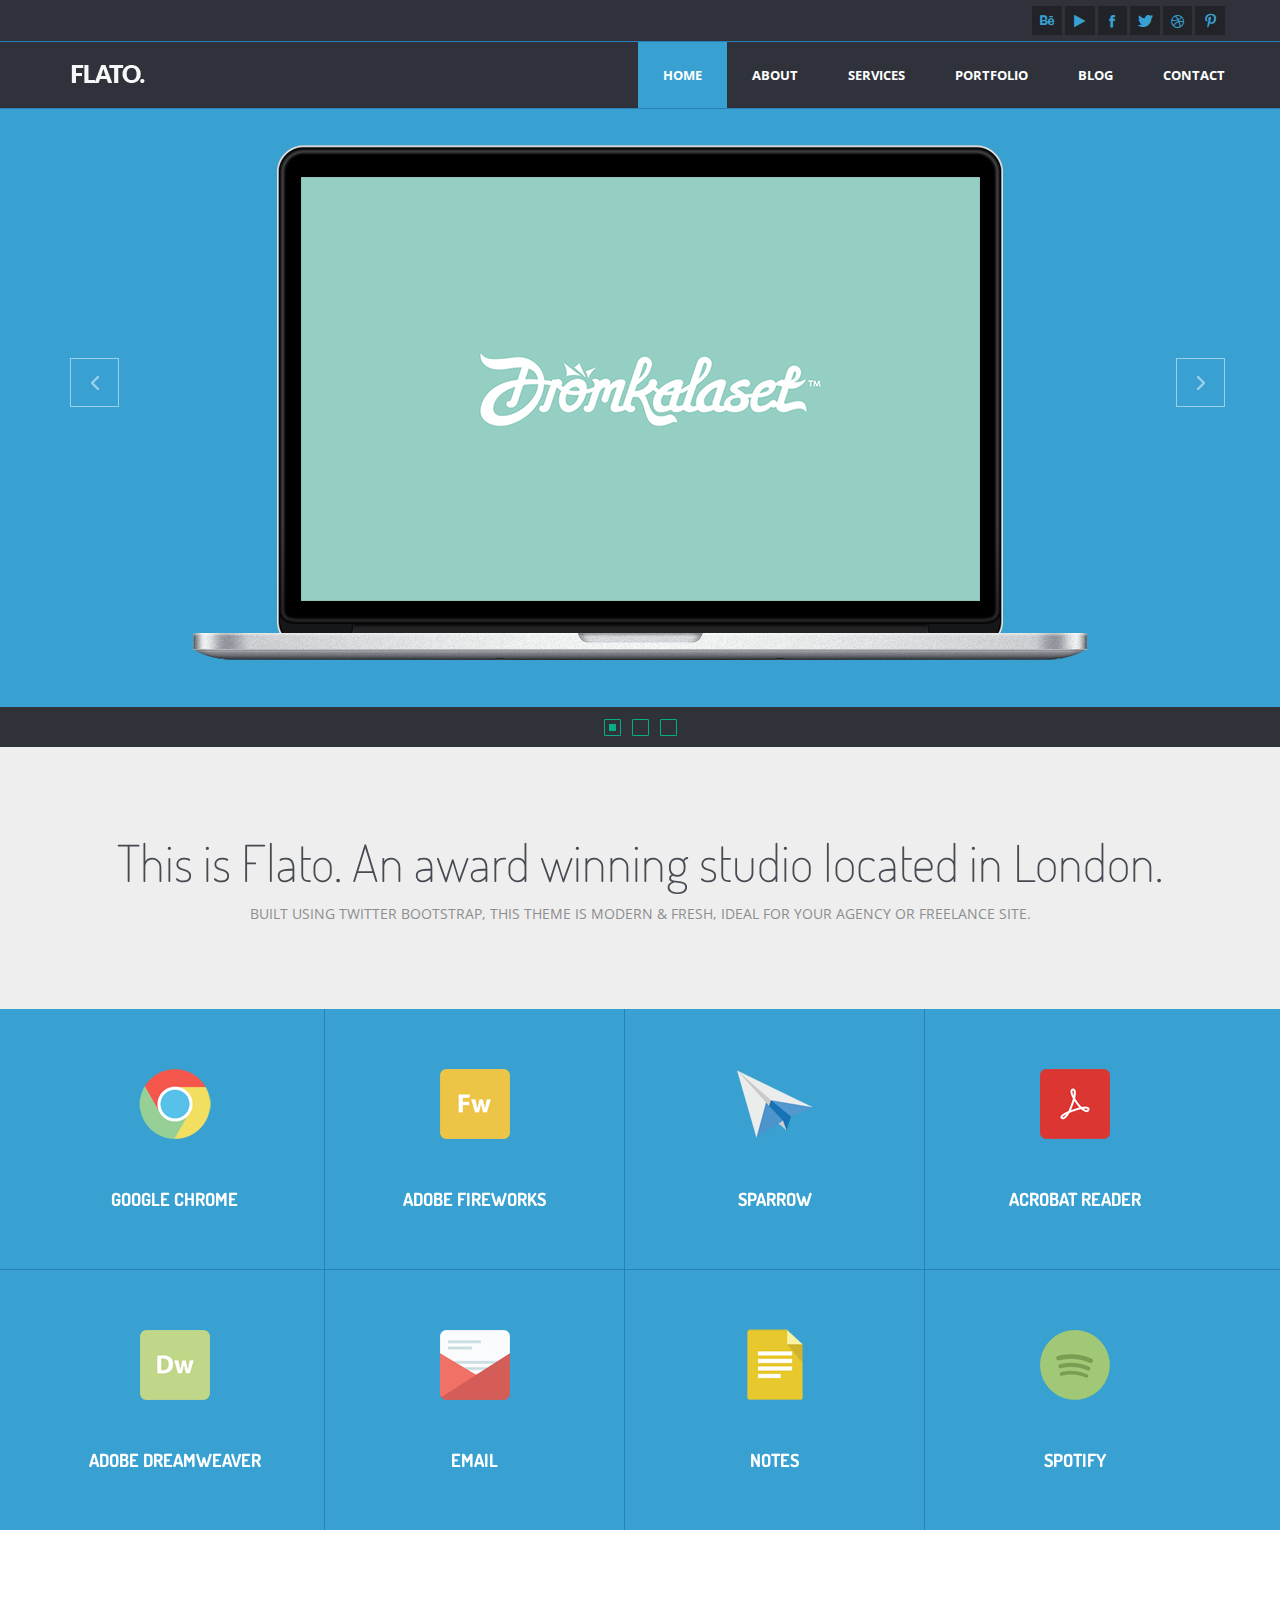
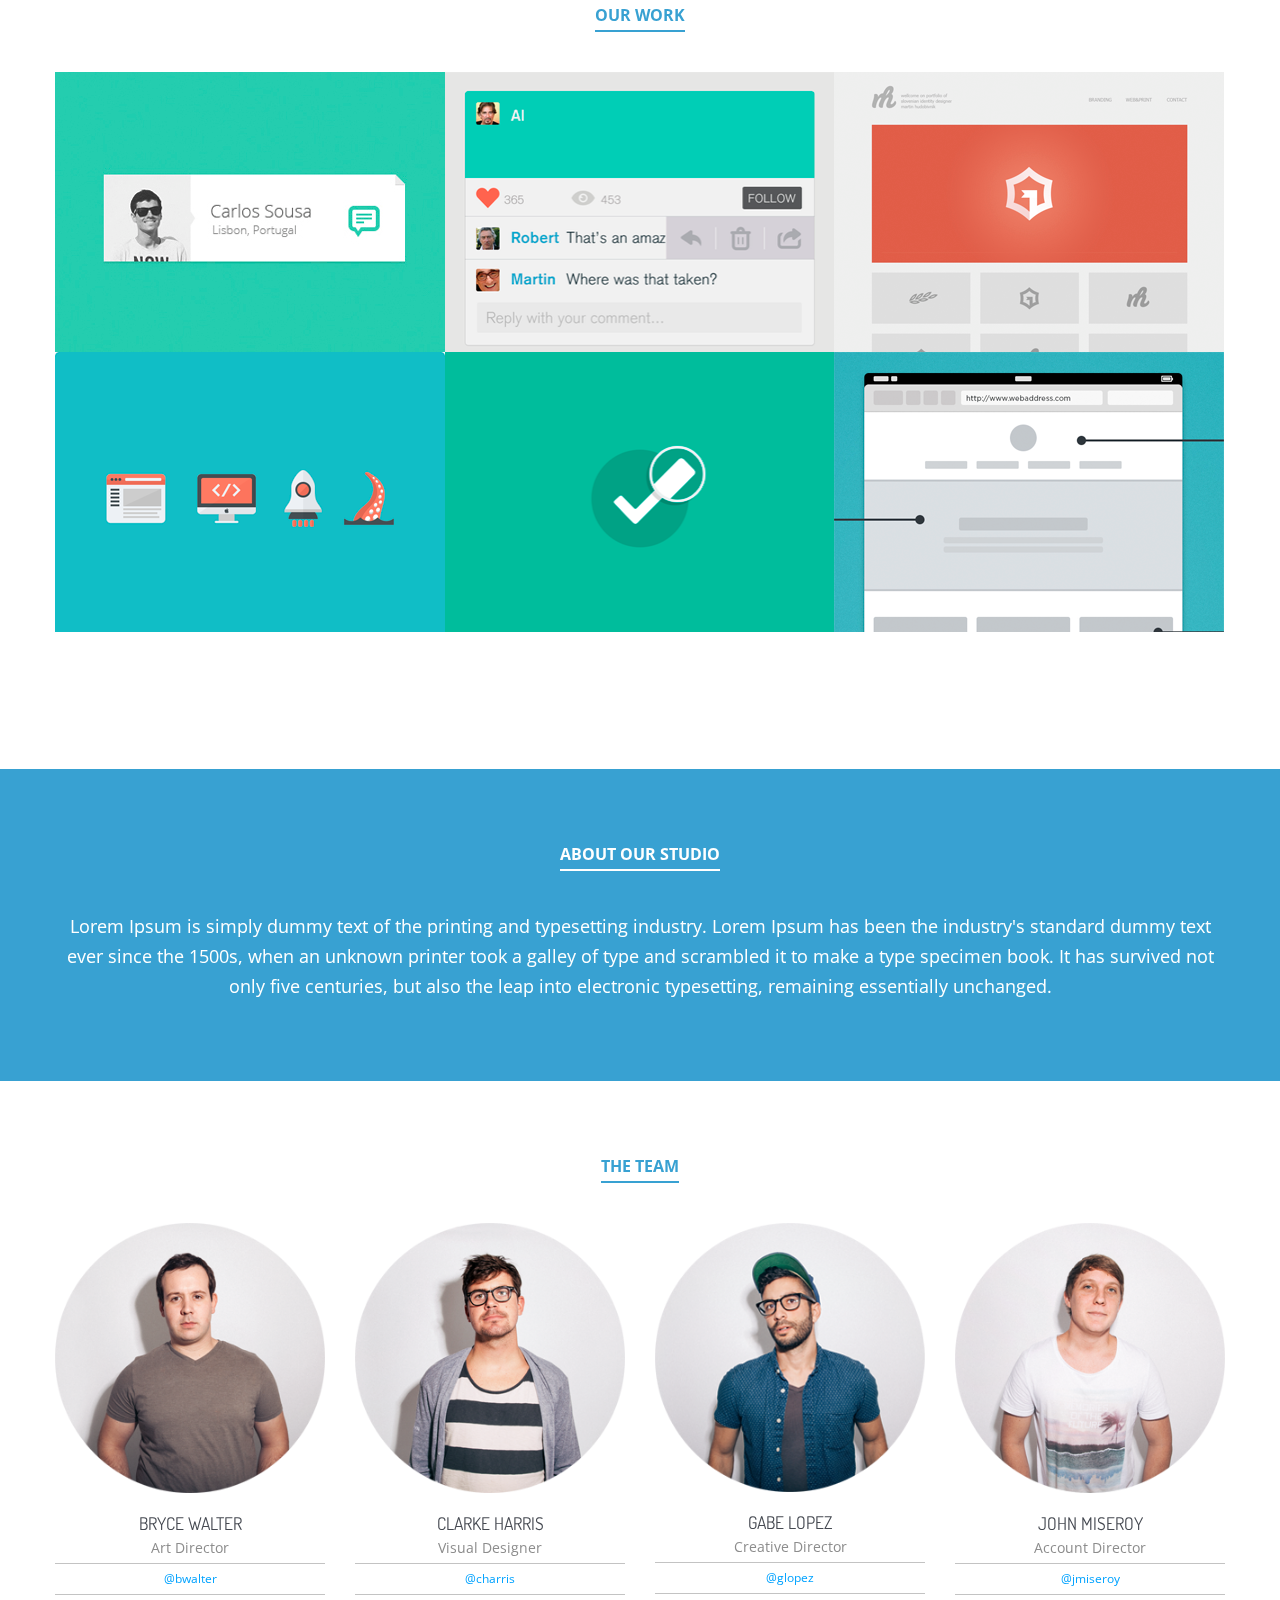
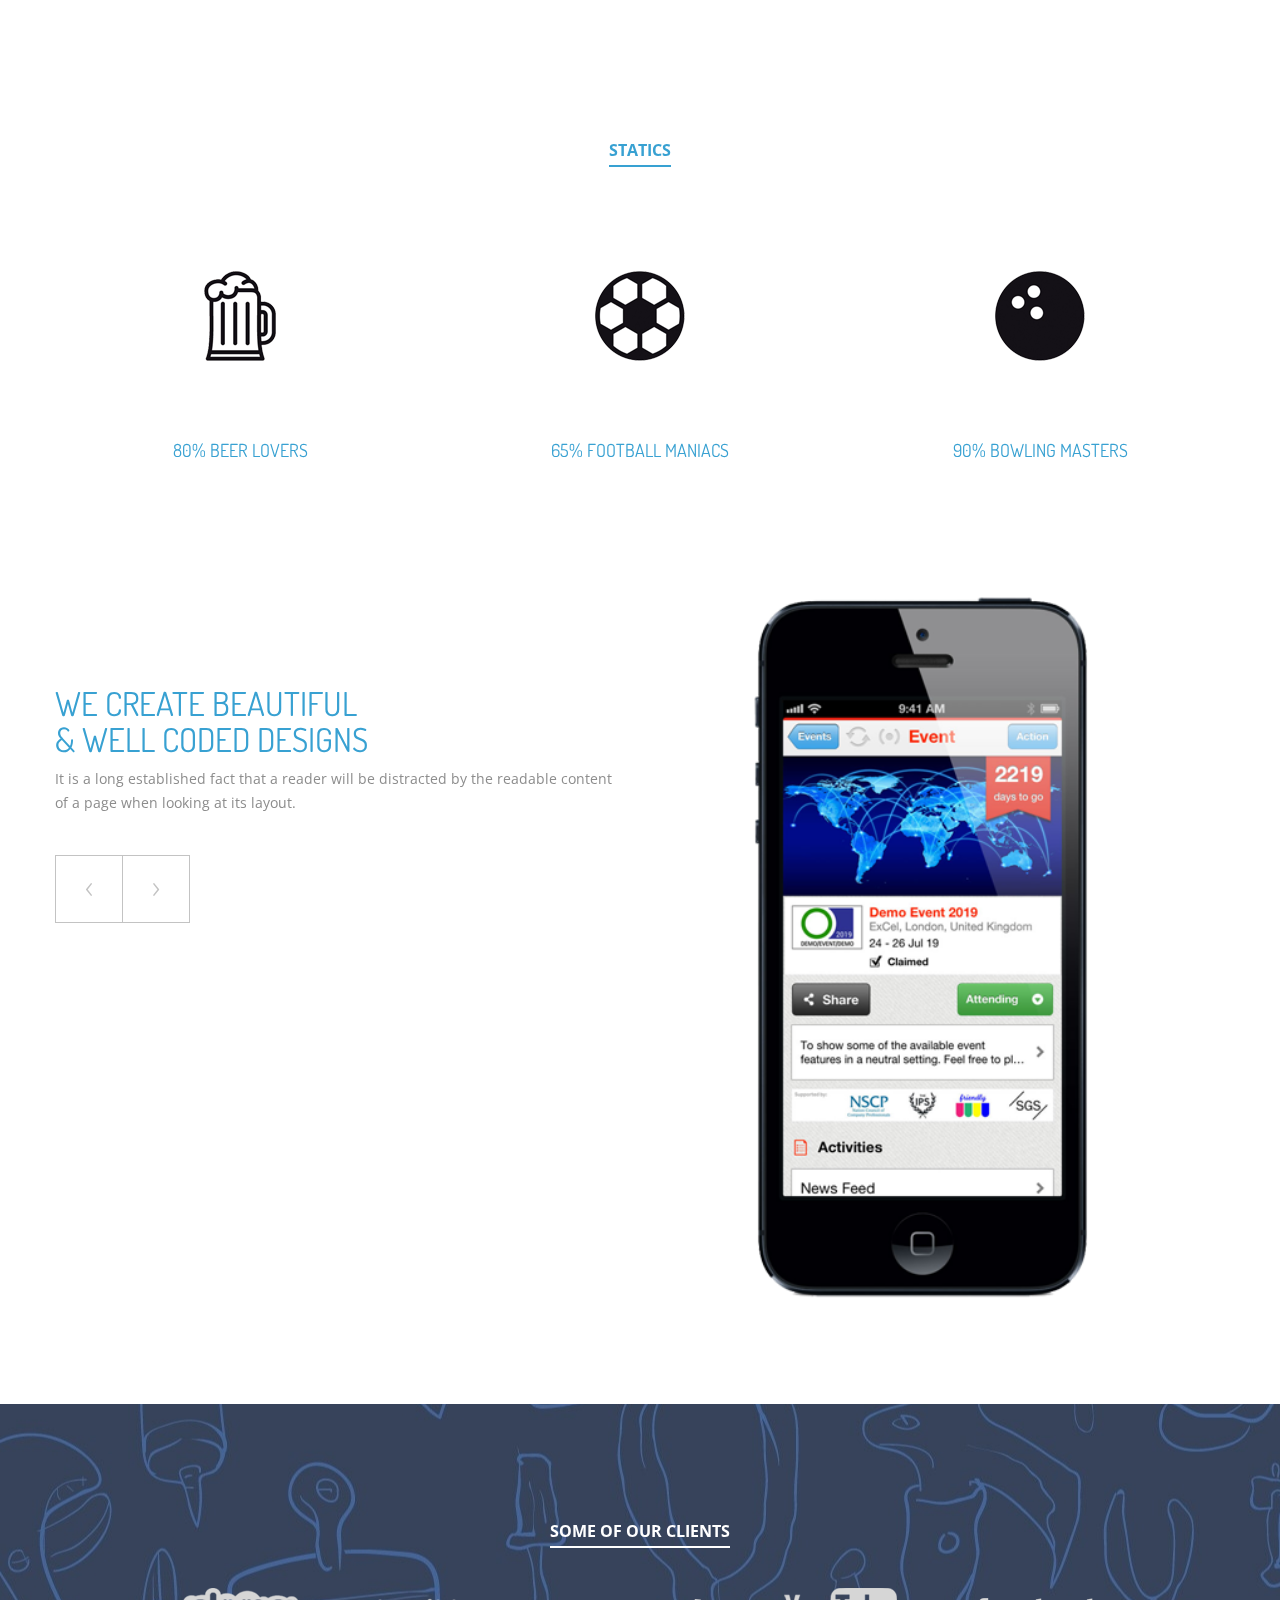
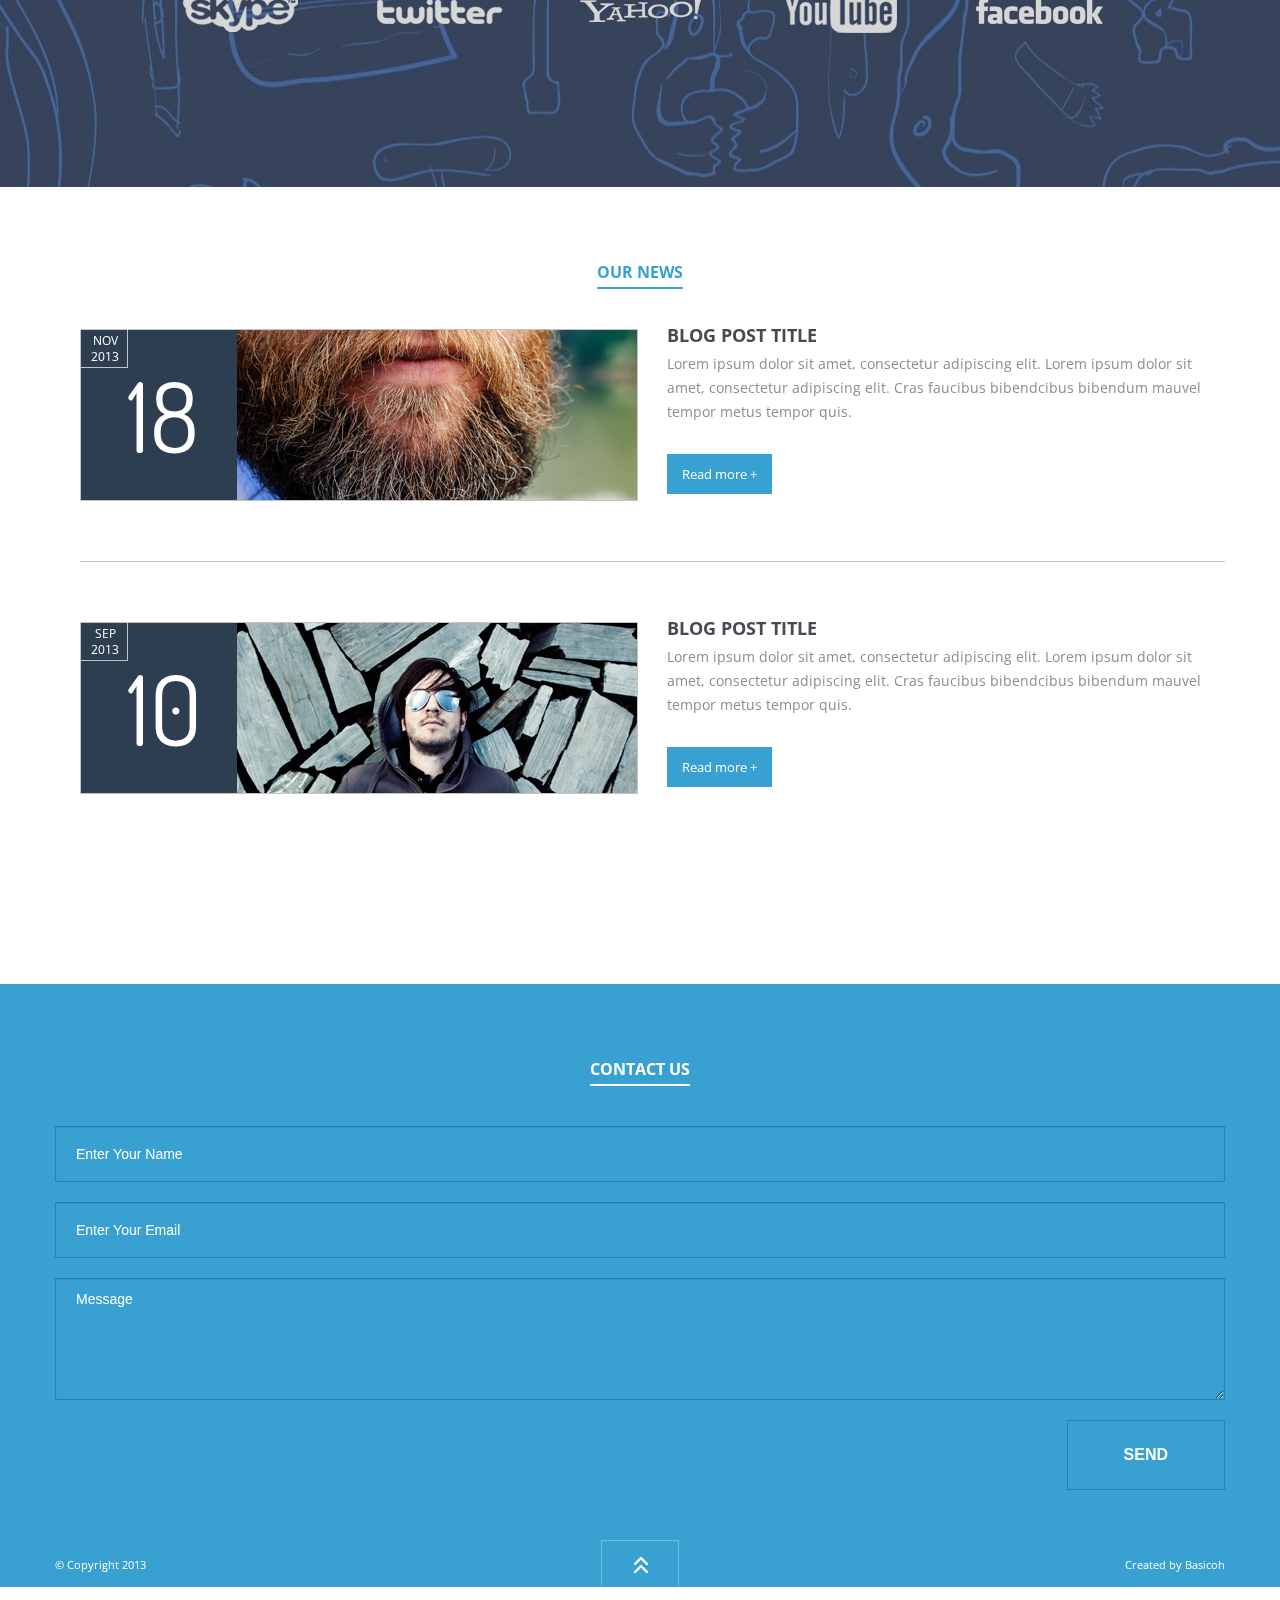
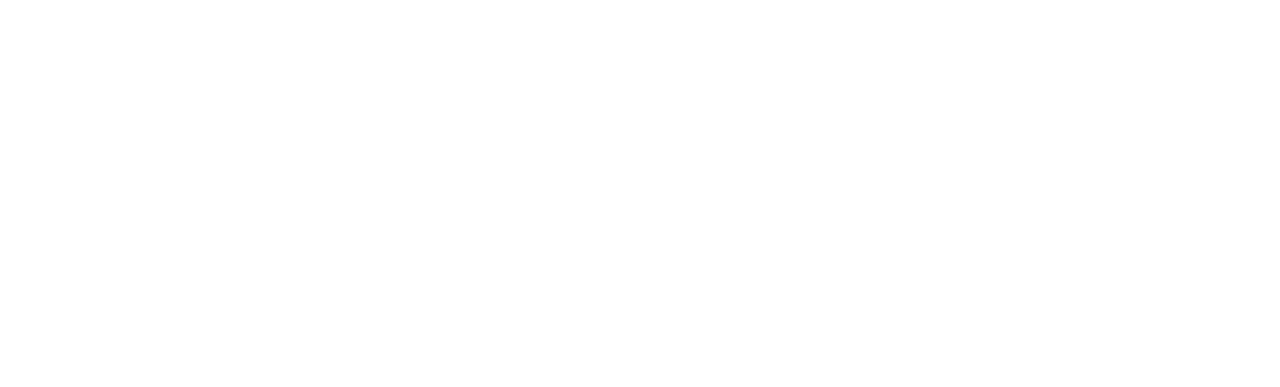
==== assets/index.html @ cc360ee0 "finally done // hope" ====
<!DOCTYPE html>
<html lang="en"><head><meta http-equiv="Content-Type" content="text/html; charset=UTF-8">

    <meta charset="utf-8">
    <title>FLATO - One Page Theme</title>
    <meta name="viewport" content="width=device-width, initial-scale=1.0">
    <meta name="description" content="FLATO, one-page, CSS3, HTML5">
    <meta name="author" content="Basicoh.com">
  <link href="css/bootstrap.min.css" rel="stylesheet" media="screen">
  <link href="css/bootstrap-responsive.min.css" rel="stylesheet" media="screen">
    <link rel="stylesheet" href="css/fontello.css"  media="screen">
  <!--[if IE 7]><link rel="stylesheet" href="css/font/fontello-ie7.css" type="text/css" media="screen" /><![endif]-->
    
    <link href="css/styles.css" rel="stylesheet" media="screen">

    <!-- HTML5 shim, for IE6-8 support of HTML5 elements --><!--[if lt IE 9]><script src="js/html5shiv.js"></script><![endif]-->
    
    <link rel="shortcut icon" href="img/icons/favicon.ico">
    <link rel="apple-touch-icon" href="img/icons/apple-touch-icon.png">
    <link rel="apple-touch-icon" sizes="72x72" href="img/icons/apple-touch-icon-72x72.png">
    <link rel="apple-touch-icon" sizes="114x114" href="img/icons/apple-touch-icon-114x114.png">
  
    </head>




  <body>

    <header id="top">
        <div class="container">
          <div class="row-fluid">  
            <div class="span12">
              <ul class="social pull-right">
                <li title="" class="tooltip_hover" data-placement="bottom" data-original-title="Behance"><a href="#"><i class="icon-behance"></i></a></li>
                <li title="" class="tooltip_hover" data-placement="bottom" data-original-title="Youtube"><a href="#"><i class="icon-play"></i></a></li>
                <li title="" class="tooltip_hover" data-placement="bottom" data-original-title="Facebook"><a href="#"><i class="icon-facebook"></i></a></li>
                <li title="" class="tooltip_hover" data-placement="bottom" data-original-title="Twitter"><a href="#"><i class="icon-twitter"></i></a></li>
                <li title="" class="tooltip_hover" data-placement="bottom" data-original-title="Facebook"><a href="#"><i class="icon-dribbble"></i></a></li>
                <li title="" class="tooltip_hover" data-placement="bottom" data-original-title="Facebook"><a href="#"><i class="icon-pinterest"></i></a></li>
              </ul>
            </div> <!-- /span12 -->          
          </div> <!-- row-fluid -->
        </div> <!-- /container -->
        <div class="top-border"></div>


        <div class="container">
          <div class="row-fluid">
            <div class="span3">
              <img src="img/logo.png" alt="image alt text here" style="margin:20px 0px 20px 0px;">  
            </div> <!-- /span3 -->

            <div class="span9">
              <ul class="main-menu">
                <li><a href="#" class="current">HOME</a></li>
                    <li><a href="#about">ABOUT</a></li>
                    <li><a href="#services">SERVICES</a></li>
                    <li><a href="#work">PORTFOLIO</a></li>
                    <li><a href="#blog">BLOG</a></li>
                    <li><a href="#contact">CONTACT</a></li>
              </ul>

              <!-- Toggle button for the responsive menu(it is hidden by default for larger screens) -->
              <a href="#" class="resp-menu-btn collapsed" data-toggle="collapse" data-target=".nav-collapse"><i class="icon-align-justify icon-white"></i></a>
  
            </div> <!-- /span9 --> 
          </div> <!-- row-fluid -->

          <!-- the responsive menu starts here it is hidden for larger screens -->
          <div class="row-fluid resp-menu">

            <div class="span12">
              <div id="menu-movile" class="nav-collapse collapse">
                <ul class="nav">
                    <li><a href="index.html">HOME</a></li>
                    <li><a href="#about">ABOUT</a></li>
                    <li><a href="#services">SERVICES</a></li>
                    <li><a href="#work">PORTFOLIO</a></li>
                    <li><a href="#blog">BLOG</a></li>
                    <li><a href="#contact">CONTACT</a></li>
                </ul>
              </div><!-- /nav-collape -->
            </div><!-- /span12 -->
          </div><!-- row-fluid -->
        </div> <!-- /container -->

    </header>


    <section id="slider">
      <div class="container">
                
        <div id="mainSlider" class="carousel slide">
          
          <!-- Carousel items -->
          <div class="carousel-inner">
            <div class="active item">
              <div class="slide1 nBg">
                <div class="row-fluid">
                  <div class="span12" style="text-align:center">
                    <img src="img/slide4.png" alt="image alt text">
                  </div>
                </div>
              </div><!-- /slide1 -->
            </div><!-- /item -->

            <div class="item">
              <div class="slide1 nBg">
                <div class="row-fluid">
                  <div class="span12" style="text-align:center">
                    <img src="img/slide2.png" alt="image alt text">
                  </div>
                </div>
              </div><!-- /slide1 -->
            </div><!-- /item -->


            <div class="item">
              <div class="slide1 nBg">
                <div class="row-fluid">
                  <div class="span12" style="text-align:center">
                    <img src="img/slide1.png" alt="image alt text">
                  </div>
                </div>
              </div><!-- /slide1 -->
            </div><!-- /item -->

          </div>
          
          <!-- Carousel nav -->
          <a class="carousel-control left" href="#mainSlider" data-slide="prev">‹</a>
          <a class="carousel-control right" href="#mainSlider" data-slide="next">›</a>

          <ol class="carousel-indicators">
            <li data-target="#mainSlider" data-slide-to="0" class="active"></li>
            <li data-target="#mainSlider" data-slide-to="1"></li>
            <li data-target="#mainSlider" data-slide-to="2"></li>
          </ol>
        </div> <!-- /mainSlider -->
      </div> <!-- /container -->
      <div class="slider-pag-bg"></div>
    </section> <!-- /slider -->

    <!-- Intro -->
    <section id="services" class="intro">
      <div class="container">
        <div class="row-fluid">
          <div class="span12">
            <h1>This is Flato. An award winning studio located in London.</h1>
            <p>BUILT USING TWITTER BOOTSTRAP, THIS THEME IS MODERN & FRESH, IDEAL FOR YOUR AGENCY OR FREELANCE SITE.</p>
          </div>
        </div>
      </div>
    </section>
    <!-- End Intro -->




  <!-- Services -->
    <section class="services">
      <div class="container">
        <div class="row-fluid">

          <div class="span3 service-container">
            <div class="service">
              <div class="service-front">
                <div class="service-1"></div>
                <h2>GOOGLE CHROME</h2>
              </div><!-- /service-front -->
              <div class="service-back">
                <p>Lorem Ipsum is simply dummy text of the printing and typesetting industry. Lorem Ipsum has been...</p>
              </div><!-- /service-front -->
            </div><!-- /service -->
          </div><!-- /span3 -->

          <div class="span3 service-container">
            <div class="service">
              <div class="service-front">
                <div class="service-2"></div>
                <h2>ADOBE FIREWORKS</h2>
              </div><!-- /service-front -->
              <div class="service-back">
                <p>Lorem Ipsum is simply dummy text of the printing and typesetting industry. Lorem Ipsum has been...</p>
              </div><!-- /service-front -->
            </div><!-- /service -->
          </div><!-- /span3 -->

          <div class="span3 service-container">
            <div class="service">
              <div class="service-front">
                <div class="service-3"></div>
                <h2>SPARROW</h2>
              </div><!-- /service-front -->
              <div class="service-back">
                <p>Lorem Ipsum is simply dummy text of the printing and typesetting industry. Lorem Ipsum has been...</p>
              </div><!-- /service-front -->
            </div><!-- /service -->
          </div><!-- /span3 -->

          <div class="span3 service-container" style="border:none;">
            <div class="service">
              <div class="service-front">
                <div class="service-4"></div>
                <h2>ACROBAT READER</h2>
              </div><!-- /service-front -->
              <div class="service-back">
                <p>Lorem Ipsum is simply dummy text of the printing and typesetting industry. Lorem Ipsum has been...</p>
              </div><!-- /service-front -->
            </div><!-- /service -->
          </div><!-- /span3 -->

        </div><!-- /row-fluid -->
      </div><!-- /container -->

      <div class="services-border"></div>

      <div class="container">
      
        <div class="row-fluid">
          <div class="span3 service-container">
            <div class="service">
              <div class="service-front">
                <div class="service-5"></div>
                <h2>ADOBE DREAMWEAVER</h2>
              </div><!-- /service-front -->
              <div class="service-back">
                <p>Lorem Ipsum is simply dummy text of the printing and typesetting industry. Lorem Ipsum has been...</p>
              </div><!-- /service-front -->
            </div><!-- /service -->
          </div><!-- /span3 -->

          <div class="span3 service-container">
            <div class="service">
              <div class="service-front">
                <div class="service-6"></div>
                <h2>EMAIL</h2>
              </div><!-- /service-front -->
              <div class="service-back">
                <p>Lorem Ipsum is simply dummy text of the printing and typesetting industry. Lorem Ipsum has been...</p>
              </div><!-- /service-front -->
            </div><!-- /service -->
          </div><!-- /span3 -->

          <div class="span3 service-container">
            <div class="service">
              <div class="service-front">
                <div class="service-7"></div>
                <h2>NOTES</h2>
              </div><!-- /service-front -->
              <div class="service-back">
                <p>Lorem Ipsum is simply dummy text of the printing and typesetting industry. Lorem Ipsum has been...</p>
              </div><!-- /service-front -->
            </div><!-- /service -->
          </div><!-- /span3 -->

          <div class="span3 service-container" style="border:none;">
            <div class="service">
              <div class="service-front">
                <div class="service-8"></div>
                <h2>SPOTIFY</h2>
              </div><!-- /service-front -->
              <div class="service-back">
                <p>Lorem Ipsum is simply dummy text of the printing and typesetting industry. Lorem Ipsum has been...</p>
              </div><!-- /service-front -->
            </div><!-- /service -->
          </div><!-- /span3 -->
        </div><!-- /row-fluid -->
      </div><!-- /container -->
      
    </section>
    <!-- End Services -->
    
    
    


  <!-- Work -->
    <section id="work">
      <div class="container">
        <div class="row-fluid">
          <div class="span12">

            <h3 class="subpage-title white"><span>OUR WORK</span></h3>

            <!-- PORTFOLIO: Carousel slide -->
            <div id="portfolioSlider" class="carousel slide">
              <!-- PORTFOLIO: Carousel items -->
              <div class="carousel-inner">
          
                <!-- WORK: Carousel slide -->
                <div class="active item">
                  <div id="workSlider" class="carousel slide">
                  
                    <!-- WORK: Carousel items -->
                    <div class="carousel-inner">
                      <div class="item active">
                        <div class="inner wall clearfix">
                        
                          <a href="#workSlider" data-slide-to="1" class="work-link"><img src="img/work1.png" alt="image alt text here"><div class="image-overlay"></div></a>
                          
                          <a href="#workSlider" data-slide-to="2" class="work-link"><img src="img/work2.png" alt="image alt text here"><div class="image-overlay"></div></a>
                          <a href="#workSlider" data-slide-to="3" class="work-link"><img src="img/work3.png" alt="image alt text here"><div class="image-overlay"></div></a>
                          <a href="#workSlider" data-slide-to="4" class="work-link"><img src="img/work4.png" alt="image alt text here"><div class="image-overlay"></div></a>
                          <a href="#workSlider" data-slide-to="5" class="work-link"><img src="img/work5.png" alt="image alt text here"><div class="image-overlay"></div></a>
                          <a href="#workSlider" data-slide-to="6" class="work-link"><img src="img/work6.png" alt="image alt text here"><div class="image-overlay"></div></a>
                        </div><!-- /inner wall clearfix -->
                      
                      </div><!-- /item -->                  
                      
                      <div class="item">
                        <div class="inner">
                          <div class="work-element">
                        <div class="workDetailSlider slide element-top">
                          <ul class="carousel-inner">
                            <li class="item item1" style="display: list-item;"><img src="img/single-work-big1.jpg" alt="image alt text here"></li>
                          </ul>
                          <div class="element-details">
                            <h2>PROJECT NUMBER 1</h2>
                            <span class="element-date">NOV 20 2013</span><!-- /element-date -->
                            <span class="element-meta">Web Design, Wordpress</span><!--/element-meta -->
                            <p class="element-describe">Lorem Ipsum is simply dummy text of the printing and typesetting industry. Lorem Ipsum has been the industry's standard dummy text ever since the 1500s, when an unknown printer took a galley of type and scrambled it to make a type specimen book. It has survived not only five centuries, but also the leap into electronic typesetting, remaining essentially unchanged. </p>
                          </div><!-- /element-details -->
                          <div class="clear"></div>
                        </div><!-- /workDetailSlider -->
          
                        <div class="element-bottom">
                          <div class="contNav" style="text-align:center;">                  
                            <a class="view-all" href="#workSlider" data-slide-to="0">VIEW ALL</a>                                 </div>
                        </div><!-- /element-bottom -->
                      </div><!-- /work-element -->
                        </div>
                      </div><!-- /item -->
                      
                      <div class="item">
                        <div class="inner">
                          <div class="work-element">
                        <div class="workDetailSlider slide element-top">
                          <ul class="carousel-inner">
                            <li class="item item1" style="display: list-item;"><img src="img/single-work-big2.jpg" alt="image alt text here"></li>
                          </ul>
                          <div class="element-details">
                            <h2>PROJECT NUMBER 2</h2>
                            <span class="element-date">NOV 20 2013</span><!-- /element-date -->
                            <span class="element-meta">Web Design, Wordpress</span><!--/element-meta -->
                            <p class="element-describe">Lorem Ipsum is simply dummy text of the printing and typesetting industry. Lorem Ipsum has been the industry's standard dummy text ever since the 1500s, when an unknown printer took a galley of type and scrambled it to make a type specimen book. It has survived not only five centuries, but also the leap into electronic typesetting, remaining essentially unchanged. </p>
                          </div><!-- /element-details -->
                          <div class="clear"></div>
                        </div><!-- /workDetailSlider -->
          
                        <div class="element-bottom">
                          <div class="contNav" style="text-align:center;">                  
                            <a class="view-all" href="#workSlider" data-slide-to="0">VIEW ALL</a>                                 </div>
                        </div><!-- /element-bottom -->
                      </div><!-- /work-element -->
                        </div>
                      </div><!-- /item -->
                      
                      <div class="item">
                        <div class="inner">
                          <div class="work-element">
                        <div class="workDetailSlider slide element-top">
                          <ul class="carousel-inner">
                            <li class="item item1" style="display: list-item;"><img src="img/single-work-big3.jpg" alt="image alt text here"></li>
                          </ul>
                          <div class="element-details">
                            <h2>PROJECT NUMBER 3</h2>
                            <span class="element-date">NOV 20 2013</span><!-- /element-date -->
                            <span class="element-meta">Web Design, Wordpress</span><!--/element-meta -->
                            <p class="element-describe">Lorem Ipsum is simply dummy text of the printing and typesetting industry. Lorem Ipsum has been the industry's standard dummy text ever since the 1500s, when an unknown printer took a galley of type and scrambled it to make a type specimen book. It has survived not only five centuries, but also the leap into electronic typesetting, remaining essentially unchanged. </p>
                          </div><!-- /element-details -->
                          <div class="clear"></div>
                        </div><!-- /workDetailSlider -->
          
                        <div class="element-bottom">
                          <div class="contNav" style="text-align:center;">                  
                            <a class="view-all" href="#workSlider" data-slide-to="0">VIEW ALL</a>                                 </div>
                        </div><!-- /element-bottom -->
                      </div><!-- /work-element -->
                        </div>
                      </div><!-- /item -->
                      
                      <div class="item">
                        <div class="inner">
                          <div class="work-element">
                        <div class="workDetailSlider slide element-top">
                          <ul class="carousel-inner">
                            <li class="item item1" style="display: list-item;"><img src="img/single-work-big1.jpg" alt="image alt text here"></li>
                          </ul>
                          <div class="element-details">
                            <h2>PROJECT NUMBER 4</h2>
                            <span class="element-date">NOV 20 2013</span><!-- /element-date -->
                            <span class="element-meta">Web Design, Wordpress</span><!--/element-meta -->
                            <p class="element-describe">Lorem Ipsum is simply dummy text of the printing and typesetting industry. Lorem Ipsum has been the industry's standard dummy text ever since the 1500s, when an unknown printer took a galley of type and scrambled it to make a type specimen book. It has survived not only five centuries, but also the leap into electronic typesetting, remaining essentially unchanged. </p>
                          </div><!-- /element-details -->
                          <div class="clear"></div>
                        </div><!-- /workDetailSlider -->
          
                        <div class="element-bottom">
                          <div class="contNav" style="text-align:center;">                  
                            <a class="view-all" href="#workSlider" data-slide-to="0">VIEW ALL</a>                                 </div>
                        </div><!-- /element-bottom -->
                      </div><!-- /work-element -->
                        </div>
                      </div><!-- /item -->
                      
                      <div class="item">
                        <div class="inner">
                          <div class="work-element">
                        <div class="workDetailSlider slide element-top">
                          <ul class="carousel-inner">
                            <li class="item item1" style="display: list-item;"><img src="img/single-work-big2.jpg" alt="image alt text here"></li>
                          </ul>
                          <div class="element-details">
                            <h2>PROJECT NUMBER 5</h2>
                            <span class="element-date">NOV 20 2013</span><!-- /element-date -->
                            <span class="element-meta">Web Design, Wordpress</span><!--/element-meta -->
                            <p class="element-describe">Lorem Ipsum is simply dummy text of the printing and typesetting industry. Lorem Ipsum has been the industry's standard dummy text ever since the 1500s, when an unknown printer took a galley of type and scrambled it to make a type specimen book. It has survived not only five centuries, but also the leap into electronic typesetting, remaining essentially unchanged. </p>
                          </div><!-- /element-details -->
                          <div class="clear"></div>
                        </div><!-- /workDetailSlider -->
          
                        <div class="element-bottom">
                          <div class="contNav" style="text-align:center;">                  
                            <a class="view-all" href="#workSlider" data-slide-to="0">VIEW ALL</a>                                 </div>
                        </div><!-- /element-bottom -->
                      </div><!-- /work-element -->
                        </div>
                      </div><!-- /item -->
                      
                      <div class="item">
                        <div class="inner">
                          <div class="work-element">
                        <div class="workDetailSlider slide element-top">
                          <ul class="carousel-inner">
                            <li class="item item1" style="display: list-item;"><img src="img/single-work-big3.jpg" alt="image alt text here"></li>
                          </ul>
                          <div class="element-details">
                            <h2>PROJECT NUMBER 6</h2>
                            <span class="element-date">NOV 20 2013</span><!-- /element-date -->
                            <span class="element-meta">Web Design, Wordpress</span><!--/element-meta -->
                            <p class="element-describe">Lorem Ipsum is simply dummy text of the printing and typesetting industry. Lorem Ipsum has been the industry's standard dummy text ever since the 1500s, when an unknown printer took a galley of type and scrambled it to make a type specimen book. It has survived not only five centuries, but also the leap into electronic typesetting, remaining essentially unchanged. </p>
                          </div><!-- /element-details -->
                          <div class="clear"></div>
                        </div><!-- /workDetailSlider -->
          
                        <div class="element-bottom">
                          <div class="contNav" style="text-align:center;">                  
                            <a class="view-all" href="#workSlider" data-slide-to="0">VIEW ALL</a>                                 </div>
                        </div><!-- /element-bottom -->
                      </div><!-- /work-element -->
                        </div>
                      </div><!-- /item -->
                    
                </div>
                <!-- WORK: Carousel nav -->               
              </div> <!-- /workSlider -->
            </div>
          </div><!-- /carousel-inner -->
        </div><!-- /portfolioSlider -->
          </div><!-- /span12 -->
        </div><!-- /row-fluid -->
      </div><!-- /container -->
    </section>



    <section id="about">
      <div class="container">
        <div class="row-fluid">
          <div class="span12">
            <h3 class="subpage-title white"><span>ABOUT OUR STUDIO</span></h3>
            <p>Lorem Ipsum is simply dummy text of the printing and typesetting industry. Lorem Ipsum has been the industry's standard dummy text ever since the 1500s, when an unknown printer took a galley of type and scrambled it to make a type specimen book. It has survived not only five centuries, but also the leap into electronic typesetting, remaining essentially unchanged. </p>
          </div><!-- /span12 -->
        </div><!-- /row-fluid -->
      </div><!-- /container -->
      <div class="about-arrow"></div>
    </section>

   <!-- TEAM SECTION-->
    <section class="team">
      <div class="container">
        <h3 class="subpage-title"><span>The Team</span></h3>
        <div class="row-fluid">
          
          <div class="span3">
            <img src="img/team1.png" alt="image alt text here">
            <h4 class="black">BRYCE WALTER</h4>
            <p>Art Director</p>
            <span class="twitter"><a href="#">@bwalter</a></span>
          </div><!-- /span3 -->
          
          <div class="span3">
            <img src="img/team2.png" alt="image alt text here">
            <h4 class="black">CLARKE HARRIS</h4>
            <p>Visual Designer</p>
            <span class="twitter"><a href="#">@charris</a></span>
          </div><!-- /span3 -->
          
          <div class="span3">
            <img src="img/team3.png" alt="image alt text here">
            <h4 class="black">GABE LOPEZ</h4>
            <p>Creative Director</p>
            <span class="twitter"><a href="#">@glopez</a></span>
          </div><!-- /span3 -->
          
          <div class="span3">
            <img src="img/team4.png" alt="image alt text here">
            <h4 class="black">JOHN MISEROY</h4>
            <p>Account Director</p>
            <span class="twitter"><a href="#">@jmiseroy</a></span>
          </div><!-- /span3 -->
          
        </div><!-- /row-fluid -->
      </div><!-- /container -->

    </section>
    
    
    
     <!-- STATICS CHARTS SECTION -->
    <section id="statics">
      <div class="container">
        <h3 class="subpage-title"><span>Statics</span></h3>
        <div class="row-fluid">
          <div class="span4">
            
            <a href="#" class="stat1">
              <div class="chart easyPieChart" data-percent="80" style="width: 220px; height: 220px; line-height: 220px;"><canvas width="440" height="440" style="width: 220px; height: 220px;"></canvas></div>
              <span>80% beer lovers</span>
            </a>
          </div><!-- /span4 -->

          <div class="span4">
            <a href="#" class="stat2">
              <div class="chart easyPieChart" data-percent="65" style="width: 220px; height: 220px; line-height: 220px;"><canvas width="440" height="440" style="width: 220px; height: 220px;"></canvas></div>
              <span>65% football maniacs</span>
            </a>
          </div><!-- /span4 -->

          <div class="span4">
            <a href="#" class="stat3">
              <div class="chart easyPieChart" data-percent="90" style="width: 220px; height: 220px; line-height: 220px;"><canvas width="440" height="440" style="width: 220px; height: 220px;"></canvas></div>
              <span>90% bowling masters</span>
            </a>
          </div><!-- /span4 -->

        </div><!-- /row-fluid -->
      
      
    <!-- THIRD SLIDER - INDIVIDUALS WORKS -->
      
        <div id="staticsSlider" class="carousel slide">
          <ul id="slider-statics" class="carousel-inner slidesJs rslides rslides1">
            
           <li class="item rslides1_on" id="rslides1_s0" style="display: block; float: left; position: relative; opacity: 1; z-index: 2; -webkit-transition: opacity 500ms ease-in-out; transition: opacity 500ms ease-in-out;">
               <div class="row-fluid">
               <div class="span6">
                    <h2 class="titleone">WE CREATE BEAUTIFUL
                    <br>& WELL CODED DESIGNS</h2>
                    <p>It is a long established fact that a reader will be distracted by the readable content of a page when looking at its layout.</p>
                    <div class="navSlide">
                      <a class="carousel-control left rslides_nav rslides1_nav prev" href="#staticSlider">‹</a>
                      <a class="carousel-control right rslides_nav rslides1_nav next" href="#staticSlider">›</a>
                    </div><!-- /navSlide -->
               </div><!-- /span6 -->
               <img src="img/mockup.png" alt="image">
             </div><!-- /row-fluid -->
          </li>

            <li class="item " id="rslides1_s1" style="float: none; position: absolute; opacity: 0; z-index: 1; display: list-item; -webkit-transition: opacity 500ms ease-in-out; transition: opacity 500ms ease-in-out;">
              <div class="row-fluid">
               <div class="span6">                    
                    <h2 class="titleone">OUR MAIN GOAL,
                    <br>OUR CLIENT'S HAPPINESS</h2>
                    <p>It is a long established fact that a reader will be distracted by the readable content of a page when looking at its layout.</p>
                    <div class="navSlide">
                      <a class="carousel-control left rslides_nav rslides1_nav prev" href="#staticsSlider">‹</a>
                      <a class="carousel-control right rslides_nav rslides1_nav next" href="#staticsSlider">›</a>
                    </div><!-- /navSlide -->
                  </div><!-- /span6 -->
                  <img src="img/mockup1.png" alt="image">
          </div><!-- /row-fluid -->
            </li>
          </ul>
        </div> <!-- /staticsSlider -->
      </div> <!-- /container -->
    </section>
    

     <!-- CLIENTS SECTION -->
    <section id="clients">
      <div class="container">

        <h3 class="subpage-title white"><span>SOME OF OUR CLIENTS</span></h3>

        <div class="row-fluid">
          <div class="span2 offset1"><a href="#"><img src="img/client2.png" alt="image alt text here"></a></div>
          <div class="span2"><a href="#"><img src="img/client3.png" alt="image alt text here"></a></div>
          <div class="span2"><a href="#"><img src="img/client4.png" alt="image alt text here"></a></div>
          <div class="span2"><a href="#"><img src="img/client5.png" alt="image alt text here"></a></div>
          <div class="span2"><a href="#"><img src="img/client6.png" alt="image alt text here"></a></div>
        </div>
      </div>
    </section>
    
    
    <!-- BLOG SECTION -->
    <section id="blog">

      <div class="container">
        <h3 class="subpage-title"><span>OUR NEWS</span></h3>
        <div class="row-fluid">
          <div class="span12">

            <ul class="blog-posts">
      <!-- FIRST BLOG POST -->  
              <li>
                <div class="row-fluid">
                  <div class="span6">
                    <div class="post-image">
                      <div class="post-meta">
                      <span class="post-month">NOV</span>
                      <span class="post-year">2013</span>
                    </div><!-- /post-meta -->
                      <span class="post-date">18</span>
                      <img src="img/blog1.png" alt="image alt text here">
                    </div><!-- /post-image -->
                  </div><!-- /span6 -->
                  <div class="span6">
                    <div class="blog-post">
                      <h2 class="black">BLOG POST TITLE</h2>
            <p>Lorem ipsum dolor sit amet, consectetur adipiscing elit. Lorem ipsum dolor sit amet, consectetur adipiscing elit. Cras faucibus bibendcibus bibendum mauvel tempor metus tempor quis. </p>

            <a href="#post-1" class="small-blk-btn" data-toggle="modal">Read more  +</a>
                    </div><!-- /blog-post -->
                  </div><!-- /span6 -->
                </div><!-- /row-fluid -->

                <!-- MODAL -->

                <div id="post-1" class="modal hide fade">
                    <div class="modal-header">                        
                      <button type="button" class="close" data-dismiss="modal" aria-hidden="true">×</button>
                      <p>18 NOV 2013<!-- , by Author --></p>
                    </div>
                    <div class="modal-body">
                      <h3 class="black">MODAL BLOG POST 1</h3>
                      <img src="img/big-blog-1.jpg" alt="image alt text here">
                      <p>Lorem ipsum dolor sit amet, consectetur adipiscing elit. Lorem ipsum dolor sit amet, consectetur adipiscing elit. Cras faucibus bibendcibus bibendum mauvel tempor metus tempor quis. Lorem ipsum dolor sit amet, consectetur adipiscing elit.</p>

                      <p>Lorem ipsum dolor sit amet, consectetur adipiscing elit. Cras faucibus bibendcibus bibendum mauvel tempor metus tempor quis. Lorem ipsum dolor sit amet, consectetur adipiscing elit. Lorem ipsum dolor sit amet, consectetur adipiscing elit. Cras faucibus bibendcibus bibendum mauvel tempor metus tempor quis.</p>
                    </div>
                    <div class="modal-footer">

                      <a href="#"><i class="icon-gplus"></i></a>
                      <a href="#"><i class="icon-facebook"></i></a>
                      <a href="#"><i class="icon-twitter"></i></a>
                      
                    </div><!-- /modal-footer -->
                  </div><!-- /modal hide fade -->
              </li>


        <!-- BLOG POST 2 -->
              <li>
                <div class="row-fluid">
                  <div class="span6">
                    <div class="post-image">
                      <div class="post-meta">
                      <span class="post-month">SEP</span>
                      <span class="post-year">2013</span>
            </div><!-- /post-meta -->
                      <span class="post-date">10</span>
                      <img src="img/blog3.png" alt="image alt text here">
                    </div><!-- /post-image -->
                  </div><!-- /span6 -->
                  <div class="span6">
                    <div class="blog-post">
                    <h2 class="black">BLOG POST TITLE</h2>
                    <p>Lorem ipsum dolor sit amet, consectetur adipiscing elit. Lorem ipsum dolor sit amet, consectetur adipiscing elit. Cras faucibus bibendcibus bibendum mauvel tempor metus tempor quis. </p>

                    <a href="#post-3" class="small-blk-btn" data-toggle="modal">Read more  +</a>
                    </div><!-- /blog-post -->
                  </div><!-- /span6 -->
                </div><!-- /row-fluid -->

                <!-- MODAL -->

                <div id="post-3" class="modal hide fade">
                    <div class="modal-header">                       
                      <button type="button" class="close" data-dismiss="modal" aria-hidden="true">×</button>
                      <p>10 SEP 2013<!-- , by Author --></p>
                    </div>
                    <div class="modal-body">
                      <h3 class="black">MODAL BLOG POST 2</h3>
                      <img src="img/big-blog-1.jpg" alt="blog big image">
                      <p>Lorem ipsum dolor sit amet, consectetur adipiscing elit. Lorem ipsum dolor sit amet, consectetur adipiscing elit. Cras faucibus bibendcibus bibendum mauvel tempor metus tempor quis. Lorem ipsum dolor sit amet, consectetur adipiscing elit.</p>

                      <p>Lorem ipsum dolor sit amet, consectetur adipiscing elit. Cras faucibus bibendcibus bibendum mauvel tempor metus tempor quis. Lorem ipsum dolor sit amet, consectetur adipiscing elit. Lorem ipsum dolor sit amet, consectetur adipiscing elit. Cras faucibus bibendcibus bibendum mauvel tempor metus tempor quis. Lorem ipsum dolor sit amet, consectetur adipiscing elit. Lorem ipsum dolor sit amet, consectetur adipiscing elit. Cras faucibus bibendcibus bibendum mauvel tempor metus tempor quis.</p>
                    </div>
                    <div class="modal-footer">

                      <a href="#"><i class="icon-gplus"></i></a>
                      <a href="#"><i class="icon-facebook"></i></a>
                      <a href="#"><i class="icon-twitter"></i></a>
                      
                    </div><!-- /modal-footer -->
                  </div><!-- /modal hide fade -->

              </li>

            </ul><!-- /blog-posts -->

          </div><!-- /span12 -->
        </div><!-- /row-fluid -->
      </div><!-- /container -->

    </section>
    <!-- End Blog -->
     
      
    <section id="contact">
      <div class="container">
        <h3 class="subpage-title white"><span>CONTACT US</span></h3>
      <div class="row-fluid">
          <div class="span12">
        <form id="contact-form" action="#" method="post" class="form-horizontal">
          <input class="input-xxlarge span12" type="text" placeholder="Enter Your Name" name="name" required="">
          <input class="input-xxlarge span12" type="email" placeholder="Enter Your Email" name="email" required="">
          <textarea rows="5" class="span12" placeholder="Message" name="message" required=""></textarea>
          <button type="submit" class="big-blu-btn" style="float:right; display:block;">SEND</button>
          <div class="clear"></div>
        </form>

        <div class="copyright">
          <span class="pull-left">© Copyright 2013</span>
          <span class="pull-right">Created by Basicoh</span>
        <div class="clear"></div>
        <a href="#top" class="totop" id="backtotop"></a><!-- /totop -->
        </div><!-- /COPYRIGHT -->
      </div><!-- /span12 -->
    </div><!-- /row-fluid -->
  </div><!-- /container -->
    </section>
    <!-- End Contact -->

    <section id="map_canvas">
      <!-- Map -->
      <section class="map"><iframe width="100%" height="380px" frameborder="0" scrolling="no" marginheight="0" marginwidth="0" src="https://maps.google.com/?ie=UTF8&amp;ll=37.0625,-95.677068&amp;spn=37.735377,86.572266&amp;t=m&amp;z=4&amp;output=embed"></iframe></section>
      <!-- end Map -->
    </section>
    
      <!-- JAVASCRIPT LIST -->
      <script type="text/javascript" src="js/jquery-1.8.3.min.js"></script>
      <script src="js/bootstrap.js" type="text/javascript"></script> 
      <script src="js/easing.js" type="text/javascript" charset="utf-8"></script>
      <script type="text/javascript" src="js/waypoints.min.js"></script>
      <script type="text/javascript" src="js/jquery.easy-pie-chart.js"></script>
      <script src="js/responsiveslides.js" type="text/javascript" charset="utf-8"></script>
      <script src="js/smooth-scroll.js" type="text/javascript" charset="utf-8"></script>
      <script type="text/javascript" src="js/jquery-func.js"></script>

    
</body>
</html>
---- assets/css/fontello.css ----
@charset "UTF-8";

@font-face {
  font-family: 'fontello';
  src: url("../font/fontello.eot");
  src: url("../font/fontello.eot#iefix") format('embedded-opentype'), url("../font/fontello.woff") format('woff'), url("../font/fontello.ttf") format('truetype'), url("../font/fontello.svg?#fontello") format('svg');
  font-weight: normal;
  font-style: normal;
}
/* Chrome hack: SVG is rendered more smooth in Windozze. 100% magic, uncomment if you need it. */
/* Note, that will break hinting! In other OS-es font will be not as sharp as it could be */
/*
@media screen and (-webkit-min-device-pixel-ratio:0) {
  @font-face {
    font-family: 'fontello';
    src: url('../font/fontello.svg?42186164#fontello') format('svg');
  }
}
*/
[class^="icon-"]:before,
[class*=" icon-"]:before {
  font-family: 'fontello';
  font-style: normal;
  font-weight: normal;
  speak: none;
  display: inline-block;
  text-decoration: inherit;
  width: 1em;
  margin-right: 0.2em;
  text-align: center;
/* opacity .8 */
/* For safety - reset parent styles, that can break glyph codes*/
  font-variant: normal;
  text-transform: none;
/* fix buttons height, for twitter bootstrap */
  line-height: 1em;
/* Animation center compensation - magrins should be symmetric */
/* remove if not needed */
  margin-left: 0.2em;
/* you can be more comfortable with increased icons size */
/* font-size: 120%; */
/* Uncomment for 3D effect */
/* text-shadow: 1px 1px 1px rgba(127, 127, 127, 0.3); */
}

.icon-plus-1:before { content: '\e815'; } /* '' */
.icon-plus:before { content: '\2b'; } /* '+' */
.icon-minus-1:before { content: '\e817'; } /* '' */
.icon-minus:before { content: '\2d'; } /* '-' */
.icon-info:before { content: '\2139'; } /* 'ℹ' */
.icon-left-thin:before { content: '\e851'; } /* '' */
.icon-left:before { content: '\2190'; } /* '←' */
.icon-up-thin:before { content: '\e853'; } /* '' */
.icon-up:before { content: '\2191'; } /* '↑' */
.icon-right-thin:before { content: '\e852'; } /* '' */
.icon-right:before { content: '\2192'; } /* '→' */
.icon-down-thin:before { content: '\e850'; } /* '' */
.icon-down:before { content: '\2193'; } /* '↓' */
.icon-level-up:before { content: '\21b0'; } /* '↰' */
.icon-level-down:before { content: '\21b3'; } /* '↳' */
.icon-switch:before { content: '\21c6'; } /* '⇆' */
.icon-infinity:before { content: '\221e'; } /* '∞' */
.icon-plus-squared-1:before { content: '\229e'; } /* '⊞' */
.icon-minus-squared:before { content: '\229f'; } /* '⊟' */
.icon-home-1:before { content: '\e81b'; } /* '' */
.icon-home:before { content: '\2302'; } /* '⌂' */
.icon-keyboard:before { content: '\2328'; } /* '⌨' */
.icon-erase:before { content: '\232b'; } /* '⌫' */
.icon-pause-1:before { content: '\e858'; } /* '' */
.icon-pause:before { content: '\2389'; } /* '⎉' */
.icon-fast-forward:before { content: '\e85b'; } /* '' */
.icon-fast-fw:before { content: '\23e9'; } /* '⏩' */
.icon-fast-backward:before { content: '\e85c'; } /* '' */
.icon-fast-bw:before { content: '\23ea'; } /* '⏪' */
.icon-to-end-1:before { content: '\e859'; } /* '' */
.icon-to-end:before { content: '\23ed'; } /* '⏭' */
.icon-to-start-1:before { content: '\e85a'; } /* '' */
.icon-to-start:before { content: '\23ee'; } /* '⏮' */
.icon-hourglass:before { content: '\23f3'; } /* '⏳' */
.icon-stop-1:before { content: '\25a0'; } /* '■' */
.icon-stop:before { content: '\25aa'; } /* '▪' */
.icon-up-dir-1:before { content: '\e84f'; } /* '' */
.icon-up-dir:before { content: '\25b4'; } /* '▴' */
.icon-play-1:before { content: '\e857'; } /* '' */
.icon-play:before { content: '\25b6'; } /* '▶' */
.icon-right-dir-1:before { content: '\e84e'; } /* '' */
.icon-right-dir:before { content: '\25b8'; } /* '▸' */
.icon-down-dir-1:before { content: '\e84c'; } /* '' */
.icon-down-dir:before { content: '\25be'; } /* '▾' */
.icon-left-dir-1:before { content: '\e84d'; } /* '' */
.icon-left-dir:before { content: '\25c2'; } /* '◂' */
.icon-adjust:before { content: '\25d1'; } /* '◑' */
.icon-cloud-1:before { content: '\e861'; } /* '' */
.icon-cloud:before { content: '\2601'; } /* '☁' */
.icon-umbrella:before { content: '\2602'; } /* '☂' */
.icon-star-1:before { content: '\e867'; } /* '' */
.icon-star:before { content: '\2605'; } /* '★' */
.icon-star-empty-1:before { content: '\e868'; } /* '' */
.icon-star-empty:before { content: '\2606'; } /* '☆' */
.icon-check:before { content: '\2611'; } /* '☑' */
.icon-cup:before { content: '\2615'; } /* '☕' */
.icon-left-hand:before { content: '\261c'; } /* '☜' */
.icon-up-hand:before { content: '\261d'; } /* '☝' */
.icon-right-hand:before { content: '\261e'; } /* '☞' */
.icon-down-hand:before { content: '\261f'; } /* '☟' */
.icon-menu-1:before { content: '\e86f'; } /* '' */
.icon-th-list:before { content: '\2630'; } /* '☰' */
.icon-moon:before { content: '\263d'; } /* '☽' */
.icon-heart-empty-1:before { content: '\e866'; } /* '' */
.icon-heart-empty:before { content: '\2661'; } /* '♡' */
.icon-heart-1:before { content: '\e865'; } /* '' */
.icon-heart:before { content: '\2665'; } /* '♥' */
.icon-note:before { content: '\266a'; } /* '♪' */
.icon-note-beamed:before { content: '\e862'; } /* '' */
.icon-music:before { content: '\266b'; } /* '♫' */
.icon-layout:before { content: '\e86e'; } /* '' */
.icon-th:before { content: '\268f'; } /* '⚏' */
.icon-flag-1:before { content: '\e823'; } /* '' */
.icon-flag:before { content: '\2691'; } /* '⚑' */
.icon-tools:before { content: '\2692'; } /* '⚒' */
.icon-cog-1:before { content: '\e837'; } /* '' */
.icon-cog:before { content: '\2699'; } /* '⚙' */
.icon-attention-1:before { content: '\e830'; } /* '' */
.icon-attention:before { content: '\26a0'; } /* '⚠' */
.icon-flash-1:before { content: '\e800'; } /* '' */
.icon-flash:before { content: '\26a1'; } /* '⚡' */
.icon-record:before { content: '\26ab'; } /* '⚫' */
.icon-cloud-thunder:before { content: '\26c8'; } /* '⛈' */
.icon-cog-alt:before { content: '\26ef'; } /* '⛯' */
.icon-scissors:before { content: '\2702'; } /* '✂' */
.icon-tape:before { content: '\2707'; } /* '✇' */
.icon-flight-1:before { content: '\e801'; } /* '' */
.icon-flight:before { content: '\2708'; } /* '✈' */
.icon-mail-1:before { content: '\e864'; } /* '' */
.icon-mail:before { content: '\2709'; } /* '✉' */
.icon-edit:before { content: '\270d'; } /* '✍' */
.icon-pencil-1:before { content: '\e82a'; } /* '' */
.icon-pencil:before { content: '\270e'; } /* '✎' */
.icon-feather:before { content: '\2712'; } /* '✒' */
.icon-check-1:before { content: '\e870'; } /* '' */
.icon-ok:before { content: '\2713'; } /* '✓' */
.icon-ok-circle:before { content: '\2714'; } /* '✔' */
.icon-cancel-1:before { content: '\e871'; } /* '' */
.icon-cancel:before { content: '\2715'; } /* '✕' */
.icon-cancel-circled:before { content: '\e814'; } /* '' */
.icon-cancel-circle:before { content: '\2716'; } /* '✖' */
.icon-asterisk:before { content: '\2731'; } /* '✱' */
.icon-cancel-squared:before { content: '\274e'; } /* '❎' */
.icon-help:before { content: '\2753'; } /* '❓' */
.icon-attention-circle:before { content: '\2757'; } /* '❗' */
.icon-quote:before { content: '\275e'; } /* '❞' */
.icon-plus-circled:before { content: '\e816'; } /* '' */
.icon-plus-circle:before { content: '\2795'; } /* '➕' */
.icon-minus-circled:before { content: '\e818'; } /* '' */
.icon-minus-circle:before { content: '\2796'; } /* '➖' */
.icon-right-1:before { content: '\27a1'; } /* '➡' */
.icon-direction:before { content: '\27a2'; } /* '➢' */
.icon-forward-1:before { content: '\e828'; } /* '' */
.icon-forward:before { content: '\27a6'; } /* '➦' */
.icon-ccw-1:before { content: '\e854'; } /* '' */
.icon-ccw:before { content: '\27f2'; } /* '⟲' */
.icon-cw-1:before { content: '\e855'; } /* '' */
.icon-cw:before { content: '\27f3'; } /* '⟳' */
.icon-left-1:before { content: '\2b05'; } /* '⬅' */
.icon-up-1:before { content: '\2b06'; } /* '⬆' */
.icon-down-1:before { content: '\2b07'; } /* '⬇' */
.icon-resize-vertical:before { content: '\2b0c'; } /* '⬌' */
.icon-resize-horizontal:before { content: '\2b0d'; } /* '⬍' */
.icon-eject:before { content: '\2ecf'; } /* '⻏' */
.icon-list-add:before { content: '\e003'; } /* '' */
.icon-list-1:before { content: '\e005'; } /* '' */
.icon-left-bold:before { content: '\e4ad'; } /* '' */
.icon-right-bold:before { content: '\e4ae'; } /* '' */
.icon-up-bold:before { content: '\e4af'; } /* '' */
.icon-down-bold:before { content: '\e4b0'; } /* '' */
.icon-user-add:before { content: '\e700'; } /* '' */
.icon-star-half:before { content: '\e701'; } /* '' */
.icon-ok-circle2:before { content: '\e702'; } /* '' */
.icon-cancel-circle2:before { content: '\e703'; } /* '' */
.icon-help-circled:before { content: '\e819'; } /* '' */
.icon-help-circle:before { content: '\e704'; } /* '' */
.icon-info-circled:before { content: '\e81a'; } /* '' */
.icon-info-circle:before { content: '\e705'; } /* '' */
.icon-th-large:before { content: '\e708'; } /* '' */
.icon-eye-1:before { content: '\e820'; } /* '' */
.icon-eye:before { content: '\e70a'; } /* '' */
.icon-eye-off:before { content: '\e70b'; } /* '' */
.icon-tag-1:before { content: '\e821'; } /* '' */
.icon-tag:before { content: '\e70c'; } /* '' */
.icon-tags:before { content: '\e70d'; } /* '' */
.icon-camera-alt:before { content: '\e70f'; } /* '' */
.icon-upload-cloud-1:before { content: '\e711'; } /* '' */
.icon-reply-1:before { content: '\e712'; } /* '' */
.icon-reply-all:before { content: '\e713'; } /* '' */
.icon-code:before { content: '\e714'; } /* '' */
.icon-export-1:before { content: '\e829'; } /* '' */
.icon-export:before { content: '\e715'; } /* '' */
.icon-print-1:before { content: '\e82b'; } /* '' */
.icon-print:before { content: '\e716'; } /* '' */
.icon-retweet-1:before { content: '\e82c'; } /* '' */
.icon-retweet:before { content: '\e717'; } /* '' */
.icon-comment-1:before { content: '\e82d'; } /* '' */
.icon-comment:before { content: '\e718'; } /* '' */
.icon-chat-1:before { content: '\e82e'; } /* '' */
.icon-chat:before { content: '\e720'; } /* '' */
.icon-vcard:before { content: '\e722'; } /* '' */
.icon-address:before { content: '\e723'; } /* '' */
.icon-location-1:before { content: '\e831'; } /* '' */
.icon-location:before { content: '\e724'; } /* '' */
.icon-map:before { content: '\e727'; } /* '' */
.icon-compass:before { content: '\e728'; } /* '' */
.icon-trash-1:before { content: '\e832'; } /* '' */
.icon-trash:before { content: '\e729'; } /* '' */
.icon-doc-1:before { content: '\e730'; } /* '' */
.icon-doc-text-inv:before { content: '\e731'; } /* '' */
.icon-docs-1:before { content: '\e736'; } /* '' */
.icon-doc-landscape:before { content: '\e737'; } /* '' */
.icon-archive:before { content: '\e738'; } /* '' */
.icon-rss-1:before { content: '\e73a'; } /* '' */
.icon-share:before { content: '\e73c'; } /* '' */
.icon-basket-1:before { content: '\e838'; } /* '' */
.icon-basket:before { content: '\e73d'; } /* '' */
.icon-shareable:before { content: '\e73e'; } /* '' */
.icon-login-1:before { content: '\e83a'; } /* '' */
.icon-login:before { content: '\e740'; } /* '' */
.icon-logout-1:before { content: '\e83b'; } /* '' */
.icon-logout:before { content: '\e741'; } /* '' */
.icon-volume:before { content: '\e742'; } /* '' */
.icon-resize-full-1:before { content: '\e840'; } /* '' */
.icon-resize-full:before { content: '\e744'; } /* '' */
.icon-resize-small-1:before { content: '\e841'; } /* '' */
.icon-resize-small:before { content: '\e746'; } /* '' */
.icon-popup:before { content: '\e74c'; } /* '' */
.icon-publish:before { content: '\e74d'; } /* '' */
.icon-window:before { content: '\e74e'; } /* '' */
.icon-arrow-combo:before { content: '\e74f'; } /* '' */
.icon-zoom-in:before { content: '\e750'; } /* '' */
.icon-chart-pie:before { content: '\e806'; } /* '' */
.icon-zoom-out:before { content: '\e751'; } /* '' */
.icon-language:before { content: '\e752'; } /* '' */
.icon-air:before { content: '\e753'; } /* '' */
.icon-database:before { content: '\e754'; } /* '' */
.icon-drive:before { content: '\e755'; } /* '' */
.icon-bucket:before { content: '\e756'; } /* '' */
.icon-thermometer:before { content: '\e757'; } /* '' */
.icon-down-circled-1:before { content: '\e842'; } /* '' */
.icon-down-circle2:before { content: '\e758'; } /* '' */
.icon-left-circled-1:before { content: '\e759'; } /* '' */
.icon-right-circled-1:before { content: '\e75a'; } /* '' */
.icon-up-circled-1:before { content: '\e843'; } /* '' */
.icon-up-circle2:before { content: '\e75b'; } /* '' */
.icon-down-open-1:before { content: '\e844'; } /* '' */
.icon-down-open:before { content: '\e75c'; } /* '' */
.icon-left-open-1:before { content: '\e845'; } /* '' */
.icon-left-open:before { content: '\e75d'; } /* '' */
.icon-right-open-1:before { content: '\e846'; } /* '' */
.icon-right-open:before { content: '\e75e'; } /* '' */
.icon-up-open-1:before { content: '\e847'; } /* '' */
.icon-up-open:before { content: '\e75f'; } /* '' */
.icon-down-open-mini:before { content: '\e848'; } /* '' */
.icon-arrows-cw:before { content: '\e760'; } /* '' */
.icon-left-open-mini:before { content: '\e849'; } /* '' */
.icon-play-circle2:before { content: '\e761'; } /* '' */
.icon-right-open-mini:before { content: '\e84a'; } /* '' */
.icon-to-end-alt:before { content: '\e762'; } /* '' */
.icon-up-open-mini:before { content: '\e84b'; } /* '' */
.icon-to-start-alt:before { content: '\e763'; } /* '' */
.icon-down-open-big:before { content: '\e764'; } /* '' */
.icon-left-open-big:before { content: '\e765'; } /* '' */
.icon-right-open-big:before { content: '\e766'; } /* '' */
.icon-up-open-big:before { content: '\e767'; } /* '' */
.icon-progress-0:before { content: '\e768'; } /* '' */
.icon-progress-1:before { content: '\e769'; } /* '' */
.icon-progress-2:before { content: '\e76a'; } /* '' */
.icon-progress-3:before { content: '\e76b'; } /* '' */
.icon-back-in-time:before { content: '\e771'; } /* '' */
.icon-network:before { content: '\e776'; } /* '' */
.icon-inbox-1:before { content: '\e85f'; } /* '' */
.icon-inbox:before { content: '\e777'; } /* '' */
.icon-install:before { content: '\e778'; } /* '' */
.icon-font:before { content: '\e779'; } /* '' */
.icon-bold:before { content: '\e77a'; } /* '' */
.icon-italic:before { content: '\e77b'; } /* '' */
.icon-text-height:before { content: '\e77c'; } /* '' */
.icon-text-width:before { content: '\e77d'; } /* '' */
.icon-align-left:before { content: '\e77e'; } /* '' */
.icon-align-center:before { content: '\e77f'; } /* '' */
.icon-align-right:before { content: '\e780'; } /* '' */
.icon-align-justify:before { content: '\e781'; } /* '' */
.icon-list:before { content: '\e782'; } /* '' */
.icon-indent-left:before { content: '\e783'; } /* '' */
.icon-indent-right:before { content: '\e784'; } /* '' */
.icon-lifebuoy:before { content: '\e788'; } /* '' */
.icon-mouse:before { content: '\e789'; } /* '' */
.icon-dot:before { content: '\e78b'; } /* '' */
.icon-dot-2:before { content: '\e78c'; } /* '' */
.icon-dot-3:before { content: '\e78d'; } /* '' */
.icon-suitcase-1:before { content: '\e804'; } /* '' */
.icon-off:before { content: '\e78e'; } /* '' */
.icon-road:before { content: '\e78f'; } /* '' */
.icon-flow-cascade:before { content: '\e80c'; } /* '' */
.icon-list-alt:before { content: '\e790'; } /* '' */
.icon-flow-branch:before { content: '\e80d'; } /* '' */
.icon-qrcode:before { content: '\e791'; } /* '' */
.icon-flow-tree:before { content: '\e80e'; } /* '' */
.icon-barcode:before { content: '\e792'; } /* '' */
.icon-flow-line:before { content: '\e80f'; } /* '' */
.icon-ajust:before { content: '\e793'; } /* '' */
.icon-flow-parallel:before { content: '\e810'; } /* '' */
.icon-tint:before { content: '\e794'; } /* '' */
.icon-brush:before { content: '\e79a'; } /* '' */
.icon-paper-plane:before { content: '\e79b'; } /* '' */
.icon-magnet-1:before { content: '\e805'; } /* '' */
.icon-magnet:before { content: '\e7a1'; } /* '' */
.icon-gauge-1:before { content: '\e7a2'; } /* '' */
.icon-traffic-cone:before { content: '\e7a3'; } /* '' */
.icon-cc:before { content: '\e7a5'; } /* '' */
.icon-cc-by:before { content: '\e7a6'; } /* '' */
.icon-cc-nc:before { content: '\e7a7'; } /* '' */
.icon-cc-nc-eu:before { content: '\e7a8'; } /* '' */
.icon-cc-nc-jp:before { content: '\e7a9'; } /* '' */
.icon-cc-sa:before { content: '\e7aa'; } /* '' */
.icon-cc-nd:before { content: '\e7ab'; } /* '' */
.icon-cc-pd:before { content: '\e7ac'; } /* '' */
.icon-cc-zero:before { content: '\e7ad'; } /* '' */
.icon-cc-share:before { content: '\e7ae'; } /* '' */
.icon-cc-remix:before { content: '\e7af'; } /* '' */
.icon-move:before { content: '\f047'; } /* '' */
.icon-link-ext:before { content: '\f08e'; } /* '' */
.icon-check-empty:before { content: '\f096'; } /* '' */
.icon-bookmark-empty:before { content: '\f097'; } /* '' */
.icon-phone-squared:before { content: '\f098'; } /* '' */
.icon-twitter:before { content: '\f099'; } /* '' */
.icon-facebook:before { content: '\f09a'; } /* '' */
.icon-github-circled:before { content: '\f09b'; } /* '' */
.icon-rss:before { content: '\f09e'; } /* '' */
.icon-hdd:before { content: '\f0a0'; } /* '' */
.icon-certificate:before { content: '\f0a3'; } /* '' */
.icon-left-circled:before { content: '\f0a8'; } /* '' */
.icon-right-circled:before { content: '\f0a9'; } /* '' */
.icon-up-circled:before { content: '\f0aa'; } /* '' */
.icon-down-circled:before { content: '\f0ab'; } /* '' */
.icon-tasks:before { content: '\f0ae'; } /* '' */
.icon-filter:before { content: '\f0b0'; } /* '' */
.icon-resize-full-alt:before { content: '\f0b2'; } /* '' */
.icon-beaker:before { content: '\f0c3'; } /* '' */
.icon-docs:before { content: '\f0c5'; } /* '' */
.icon-blank:before { content: '\f0c8'; } /* '' */
.icon-menu:before { content: '\f0c9'; } /* '' */
.icon-list-bullet:before { content: '\f0ca'; } /* '' */
.icon-list-numbered:before { content: '\f0cb'; } /* '' */
.icon-strike:before { content: '\f0cc'; } /* '' */
.icon-underline:before { content: '\f0cd'; } /* '' */
.icon-table:before { content: '\f0ce'; } /* '' */
.icon-magic:before { content: '\f0d0'; } /* '' */
.icon-pinterest-circled:before { content: '\f0d2'; } /* '' */
.icon-pinterest-squared:before { content: '\f0d3'; } /* '' */
.icon-gplus-squared:before { content: '\f0d4'; } /* '' */
.icon-gplus:before { content: '\f0d5'; } /* '' */
.icon-money:before { content: '\f0d6'; } /* '' */
.icon-columns:before { content: '\f0db'; } /* '' */
.icon-sort:before { content: '\f0dc'; } /* '' */
.icon-sort-down:before { content: '\f0dd'; } /* '' */
.icon-sort-up:before { content: '\f0de'; } /* '' */
.icon-mail-alt:before { content: '\f0e0'; } /* '' */
.icon-linkedin:before { content: '\f0e1'; } /* '' */
.icon-gauge:before { content: '\f0e4'; } /* '' */
.icon-comment-empty:before { content: '\f0e5'; } /* '' */
.icon-chat-empty:before { content: '\f0e6'; } /* '' */
.icon-sitemap:before { content: '\f0e8'; } /* '' */
.icon-paste:before { content: '\f0ea'; } /* '' */
.icon-lightbulb:before { content: '\f0eb'; } /* '' */
.icon-exchange:before { content: '\f0ec'; } /* '' */
.icon-download-cloud:before { content: '\f0ed'; } /* '' */
.icon-upload-cloud:before { content: '\f0ee'; } /* '' */
.icon-user-md:before { content: '\f0f0'; } /* '' */
.icon-stethoscope:before { content: '\f0f1'; } /* '' */
.icon-suitcase:before { content: '\f0f2'; } /* '' */
.icon-bell-alt:before { content: '\f0f3'; } /* '' */
.icon-coffee:before { content: '\f0f4'; } /* '' */
.icon-food:before { content: '\f0f5'; } /* '' */
.icon-doc-alt:before { content: '\f0f6'; } /* '' */
.icon-building:before { content: '\f0f7'; } /* '' */
.icon-hospital:before { content: '\f0f8'; } /* '' */
.icon-ambulance:before { content: '\f0f9'; } /* '' */
.icon-medkit:before { content: '\f0fa'; } /* '' */
.icon-fighter-jet:before { content: '\f0fb'; } /* '' */
.icon-beer:before { content: '\f0fc'; } /* '' */
.icon-h-sigh:before { content: '\f0fd'; } /* '' */
.icon-plus-squared:before { content: '\f0fe'; } /* '' */
.icon-angle-double-left:before { content: '\f100'; } /* '' */
.icon-angle-double-right:before { content: '\f101'; } /* '' */
.icon-angle-double-up:before { content: '\f102'; } /* '' */
.icon-angle-double-down:before { content: '\f103'; } /* '' */
.icon-angle-left:before { content: '\f104'; } /* '' */
.icon-angle-right:before { content: '\f105'; } /* '' */
.icon-angle-up:before { content: '\f106'; } /* '' */
.icon-angle-down:before { content: '\f107'; } /* '' */
.icon-desktop:before { content: '\f108'; } /* '' */
.icon-laptop:before { content: '\f109'; } /* '' */
.icon-tablet:before { content: '\f10a'; } /* '' */
.icon-mobile:before { content: '\f10b'; } /* '' */
.icon-circle-empty:before { content: '\f10c'; } /* '' */
.icon-quote-left:before { content: '\f10d'; } /* '' */
.icon-quote-right:before { content: '\f10e'; } /* '' */
.icon-spinner:before { content: '\f110'; } /* '' */
.icon-circle:before { content: '\f111'; } /* '' */
.icon-reply:before { content: '\f112'; } /* '' */
.icon-github:before { content: '\f113'; } /* '' */
.icon-folder-empty:before { content: '\f114'; } /* '' */
.icon-folder-open-empty:before { content: '\f115'; } /* '' */
.icon-github-1:before { content: '\e811'; } /* '' */
.icon-github-squared:before { content: '\f300'; } /* '' */
.icon-github-circled-1:before { content: '\f301'; } /* '' */
.icon-flickr:before { content: '\f303'; } /* '' */
.icon-flickr-circled:before { content: '\e812'; } /* '' */
.icon-twitter-squared:before { content: '\f304'; } /* '' */
.icon-vimeo:before { content: '\f306'; } /* '' */
.icon-vimeo-circled:before { content: '\f307'; } /* '' */
.icon-facebook-squared:before { content: '\f308'; } /* '' */
.icon-twitter-1:before { content: '\f309'; } /* '' */
.icon-twitter-circled:before { content: '\f30a'; } /* '' */
.icon-facebook-1:before { content: '\e813'; } /* '' */
.icon-linkedin-squared:before { content: '\f30c'; } /* '' */
.icon-facebook-circled:before { content: '\f30d'; } /* '' */
.icon-facebook-squared-1:before { content: '\f30e'; } /* '' */
.icon-gplus-1:before { content: '\f30f'; } /* '' */
.icon-gplus-circled:before { content: '\f310'; } /* '' */
.icon-pinterest:before { content: '\f312'; } /* '' */
.icon-pinterest-circled-1:before { content: '\f313'; } /* '' */
.icon-tumblr:before { content: '\f315'; } /* '' */
.icon-tumblr-circled:before { content: '\f316'; } /* '' */
.icon-linkedin-1:before { content: '\f318'; } /* '' */
.icon-linkedin-circled:before { content: '\f319'; } /* '' */
.icon-dribbble:before { content: '\f31b'; } /* '' */
.icon-dribbble-circled:before { content: '\f31c'; } /* '' */
.icon-stumbleupon:before { content: '\f31e'; } /* '' */
.icon-stumbleupon-circled:before { content: '\f31f'; } /* '' */
.icon-lastfm:before { content: '\f321'; } /* '' */
.icon-lastfm-circled:before { content: '\f322'; } /* '' */
.icon-rdio:before { content: '\f324'; } /* '' */
.icon-rdio-circled:before { content: '\f325'; } /* '' */
.icon-spotify:before { content: '\f327'; } /* '' */
.icon-spotify-circled:before { content: '\f328'; } /* '' */
.icon-qq:before { content: '\f32a'; } /* '' */
.icon-instagram:before { content: '\f32d'; } /* '' */
.icon-dropbox:before { content: '\f330'; } /* '' */
.icon-evernote:before { content: '\f333'; } /* '' */
.icon-flattr:before { content: '\f336'; } /* '' */
.icon-skype:before { content: '\f339'; } /* '' */
.icon-skype-circled:before { content: '\f33a'; } /* '' */
.icon-renren:before { content: '\f33c'; } /* '' */
.icon-sina-weibo:before { content: '\f33f'; } /* '' */
.icon-paypal:before { content: '\f342'; } /* '' */
.icon-picasa:before { content: '\f345'; } /* '' */
.icon-soundcloud:before { content: '\f348'; } /* '' */
.icon-mixi:before { content: '\f34b'; } /* '' */
.icon-behance:before { content: '\f34e'; } /* '' */
.icon-google-circles:before { content: '\f351'; } /* '' */
.icon-vkontakte:before { content: '\f354'; } /* '' */
.icon-smashing:before { content: '\f357'; } /* '' */
.icon-db-shape:before { content: '\f600'; } /* '' */
.icon-sweden:before { content: '\f601'; } /* '' */
.icon-logo-db:before { content: '\f603'; } /* '' */
.icon-picture-1:before { content: '\e86c'; } /* '' */
.icon-picture:before { content: '🌄'; } /* '\1f304' */
.icon-globe-1:before { content: '\e860'; } /* '' */
.icon-globe:before { content: '🌎'; } /* '\1f30e' */
.icon-leaf-1:before { content: '\e802'; } /* '' */
.icon-leaf:before { content: '🍂'; } /* '\1f342' */
.icon-lemon:before { content: '🍋'; } /* '\1f34b' */
.icon-glass:before { content: '🍸'; } /* '\1f378' */
.icon-gift:before { content: '🎁'; } /* '\1f381' */
.icon-graduation-cap:before { content: '🎓'; } /* '\1f393' */
.icon-mic:before { content: '🎤'; } /* '\1f3a4' */
.icon-videocam:before { content: '🎥'; } /* '\1f3a5' */
.icon-headphones:before { content: '🎧'; } /* '\1f3a7' */
.icon-palette:before { content: '🎨'; } /* '\1f3a8' */
.icon-ticket:before { content: '🎫'; } /* '\1f3ab' */
.icon-video-1:before { content: '\e86b'; } /* '' */
.icon-video:before { content: '🎬'; } /* '\1f3ac' */
.icon-target-1:before { content: '\e85d'; } /* '' */
.icon-target:before { content: '🎯'; } /* '\1f3af' */
.icon-music-1:before { content: '🎵'; } /* '\1f3b5' */
.icon-trophy:before { content: '🏆'; } /* '\1f3c6' */
.icon-award:before { content: '🏉'; } /* '\1f3c9' */
.icon-thumbs-up-1:before { content: '\e824'; } /* '' */
.icon-thumbs-up:before { content: '👍'; } /* '\1f44d' */
.icon-thumbs-down-1:before { content: '\e825'; } /* '' */
.icon-thumbs-down:before { content: '👎'; } /* '\1f44e' */
.icon-bag:before { content: '👜'; } /* '\1f45c' */
.icon-user-1:before { content: '\e869'; } /* '' */
.icon-user:before { content: '👤'; } /* '\1f464' */
.icon-users-1:before { content: '\e86a'; } /* '' */
.icon-users:before { content: '👥'; } /* '\1f465' */
.icon-lamp:before { content: '💡'; } /* '\1f4a1' */
.icon-alert:before { content: '💥'; } /* '\1f4a5' */
.icon-water:before { content: '💦'; } /* '\1f4a6' */
.icon-droplet:before { content: '💧'; } /* '\1f4a7' */
.icon-credit-card-1:before { content: '\e808'; } /* '' */
.icon-credit-card:before { content: '💳'; } /* '\1f4b3' */
.icon-monitor:before { content: '💻'; } /* '\1f4bb' */
.icon-briefcase-1:before { content: '\e803'; } /* '' */
.icon-briefcase:before { content: '💼'; } /* '\1f4bc' */
.icon-floppy-1:before { content: '\e809'; } /* '' */
.icon-floppy:before { content: '💾'; } /* '\1f4be' */
.icon-cd:before { content: '💿'; } /* '\1f4bf' */
.icon-folder-1:before { content: '\e835'; } /* '' */
.icon-folder:before { content: '📁'; } /* '\1f4c1' */
.icon-folder-open:before { content: '📂'; } /* '\1f4c2' */
.icon-doc-text:before { content: '\e833'; } /* '' */
.icon-doc:before { content: '📄'; } /* '\1f4c4' */
.icon-calendar-1:before { content: '\e839'; } /* '' */
.icon-calendar:before { content: '📅'; } /* '\1f4c5' */
.icon-chart-line:before { content: '📈'; } /* '\1f4c8' */
.icon-chart-bar-1:before { content: '\e807'; } /* '' */
.icon-chart-bar:before { content: '📊'; } /* '\1f4ca' */
.icon-clipboard:before { content: '📋'; } /* '\1f4cb' */
.icon-pin:before { content: '📌'; } /* '\1f4cc' */
.icon-attach-1:before { content: '\e81d'; } /* '' */
.icon-attach:before { content: '📎'; } /* '\1f4ce' */
.icon-bookmarks:before { content: '📑'; } /* '\1f4d1' */
.icon-book-1:before { content: '\e834'; } /* '' */
.icon-book:before { content: '📕'; } /* '\1f4d5' */
.icon-book-open:before { content: '📖'; } /* '\1f4d6' */
.icon-phone-1:before { content: '\e836'; } /* '' */
.icon-phone:before { content: '📞'; } /* '\1f4de' */
.icon-megaphone-1:before { content: '\e80a'; } /* '' */
.icon-megaphone:before { content: '📣'; } /* '\1f4e3' */
.icon-upload-1:before { content: '\e827'; } /* '' */
.icon-upload:before { content: '📤'; } /* '\1f4e4' */
.icon-download-1:before { content: '\e826'; } /* '' */
.icon-download:before { content: '📥'; } /* '\1f4e5' */
.icon-box:before { content: '📦'; } /* '\1f4e6' */
.icon-newspaper:before { content: '📰'; } /* '\1f4f0' */
.icon-mobile-1:before { content: '📱'; } /* '\1f4f1' */
.icon-signal-1:before { content: '\e85e'; } /* '' */
.icon-signal:before { content: '📶'; } /* '\1f4f6' */
.icon-camera-1:before { content: '\e86d'; } /* '' */
.icon-camera:before { content: '📷'; } /* '\1f4f7' */
.icon-shuffle-1:before { content: '\e856'; } /* '' */
.icon-shuffle:before { content: '🔀'; } /* '\1f500' */
.icon-loop:before { content: '🔁'; } /* '\1f501' */
.icon-arrows-ccw:before { content: '🔄'; } /* '\1f504' */
.icon-light-down:before { content: '🔅'; } /* '\1f505' */
.icon-light-up:before { content: '🔆'; } /* '\1f506' */
.icon-mute:before { content: '\e83c'; } /* '' */
.icon-volume-off:before { content: '🔇'; } /* '\1f507' */
.icon-volume-down:before { content: '🔉'; } /* '\1f509' */
.icon-sound:before { content: '\e83d'; } /* '' */
.icon-volume-up:before { content: '🔊'; } /* '\1f50a' */
.icon-battery:before { content: '🔋'; } /* '\1f50b' */
.icon-search-1:before { content: '\e863'; } /* '' */
.icon-search:before { content: '🔍'; } /* '\1f50d' */
.icon-key-1:before { content: '\e80b'; } /* '' */
.icon-key:before { content: '🔑'; } /* '\1f511' */
.icon-lock-1:before { content: '\e81e'; } /* '' */
.icon-lock:before { content: '🔒'; } /* '\1f512' */
.icon-lock-open-1:before { content: '\e81f'; } /* '' */
.icon-lock-open:before { content: '🔓'; } /* '\1f513' */
.icon-bell-1:before { content: '\e82f'; } /* '' */
.icon-bell:before { content: '🔔'; } /* '\1f514' */
.icon-bookmark-1:before { content: '\e822'; } /* '' */
.icon-bookmark:before { content: '🔖'; } /* '\1f516' */
.icon-link-1:before { content: '\e81c'; } /* '' */
.icon-link:before { content: '🔗'; } /* '\1f517' */
.icon-back:before { content: '🔙'; } /* '\1f519' */
.icon-fire:before { content: '🔥'; } /* '\1f525' */
.icon-flashlight:before { content: '🔦'; } /* '\1f526' */
.icon-wrench:before { content: '🔧'; } /* '\1f527' */
.icon-hammer:before { content: '🔨'; } /* '\1f528' */
.icon-chart-area:before { content: '🔾'; } /* '\1f53e' */
.icon-clock-1:before { content: '\e83e'; } /* '' */
.icon-clock:before { content: '🕔'; } /* '\1f554' */
.icon-rocket:before { content: '🚀'; } /* '\1f680' */
.icon-truck:before { content: '🚚'; } /* '\1f69a' */
.icon-block-1:before { content: '\e83f'; } /* '' */
.icon-block:before { content: '🚫'; } /* '\1f6ab' */
---- assets/css/styles.css ----
@charset "utf-8";

/*!
 * FLATO - One Page Theme
 *
 * Copyright 2013 
 * Licensed under the Apache License v2.0
 * http://www.apache.org/licenses/LICENSE-2.0
 * Created by: Carlos Alvarez
 * URL: http://www.basicoh.com
 * Designed and built based on Twitter Bootstrap.
 * Tags: multipurpose, agency theme, one page, single page, responsive, green, flat */

/* ---------------------------------------------------------------------- */
/*	Import styles
/* ---------------------------------------------------------------------- */

/* Animations */
@import url('animate.min.css');

/* Google Fonts */
@import url(http://fonts.googleapis.com/css?family=Dosis:400,200,300,500,600,700,800);
@import url(http://fonts.googleapis.com/css?family=Open+Sans:400,800italic,800,700italic,700,600italic,600,400italic,300italic,300);

/* helpers */
@import url("helpers.css");

/* slider */
@import url("slides/responsiveslides.css");

/* pie chart */
@import url("jquery.easy-pie-chart.css");




/* General Styles ------------------------------------*/

/*delete bootstrap icons*/
i[class^="icon-"] {
	height: auto;
	line-height: inherit;
	margin: 0 !important;
	padding: 0;
	vertical-align: bottom;
	width: auto;
	background: none;
}

body {
	font-family: 'Open Sans', sans-serif;
	font-size: 18px;
	font-weight: 400;
	line-height: 30px;
	color: #8d8d8d;
}

a {
	outline: 0!important;
}

h1, h2, h3, h4, h5 {
	font-family: 'Dosis', sans-serif;
}

.delay1 {
	animation-delay: 1s;
	-o-animation-delay: 1s;
	-moz-animation-delay: 1s;
	-webkit-animation-delay: 1s;
}

.delay2 {
	animation-delay: 2s;
	-o-animation-delay: 2s;
	-moz-animation-delay: 2s;
	-webkit-animation-delay: 2s;
}
.delay5 {
	animation-delay: 0.5s;
	-o-animation-delay: 0.5s;
	-moz-animation-delay: 0.5s;
	-webkit-animation-delay: 0.5s;
}

.clear {
	clear: both;
}
.black {
	color: #464a52;
}
.grey {
	color: #8d8d8d;
}

a {
	color: #38a1d2;
	border:0;
}

a:hover {
	color: #2f3239;
	text-decoration: none;
	border:0;
}

section {
    padding: 60px 0 70px 0;
    overflow: hidden;
}
/* transition elements */

a, a:hover, .element-bottom li, .element-bottom li:hover, #workSlider .carousel-indicators li, #workSlider .carousel-indicators li:hover, .image-overlay, .image-overlay:hover, .close, .close:hover, .big-blu-btn, .big-blu-btn:hover, .small-blk-btn, .small-blk-btn:hover, #staticsSlider .carousel-control, #staticsSlider .carousel-control:hover, #clients img, #clients img:hover {
	-webkit-transition: 0.3s all ease;
	-moz-transition: 0.3s all ease;
	-o-transition: 0.3s all ease;
	-ms-transition: 0.3s all ease;
	transition: 0.3s all ease;
}

/* buttons */

.big-blu-btn {
	display: inline-block;
	color: #FFFFFF;
	font-weight: 700;
	font-size: 16px;
	padding: 24px 56px 24px 56px;
	border: 1px solid #2980b9;
	background: transparent;
}
.big-blu-btn:hover, .big-blu-btn:focus {
	color: #ffffff;
	border: 1px solid #ffffff;
}

.small-blk-btn {
	font-size: 13px;
	color: #ffffff;
	background: #38a1d2;	
	padding: 10px 15px 10px 15px;
	display: inline-block;
	margin: 5px 0;
}

.small-blk-btn:hover, .small-blk-btn:focus {
	background-color: #2f3239;
	color: #ffffff;
	text-decoration:none;
}

/* Headings */

h3.subpage-title {
    font-family: 'Open Sans',sans-serif;
    font-size: 16px;
    font-weight: 700;
    margin-bottom: 40px;
    text-align: center;
    text-decoration: none;
    text-transform: uppercase;
	line-height: 30px;
	color: #38a1d2;
}
h3.subpage-title span {
	display:inline-block;
	border-bottom:2px solid #38a1d2;
}


/* Header ------------------------------------*/
header {
	background: #2f323a;
	padding-top: 11px;
	font-size: 14px;
	line-height: 24px;
}

ul.social li {
	float: left;
	list-style: none;
	margin-left: 3px;
	opacity:1;
	position:relative;
}

ul.social li a {
	padding: 5px;
	background: #212328;
	font-size: 14px;
	
}

ul.social li a:hover, ul.social li a:focus  {
	background: #38a1d2;
	color: #2f323a;
}

.top-border {
	border-bottom: 1px solid #2980b9;
}



/* Main Menu ------------------------------------*/
ul.main-menu {
	float: right;
	margin-bottom: 0px;
}

.nav-collapse .nav > li > a, .nav-collapse .dropdown-menu a {
	padding: 9px 15px;
	font-weight: bold;
	color: #38a1d2;
	-webkit-border-radius: 0px;
	-moz-border-radius: 0px;
	border-radius: 0px;
}

.nav-collapse .nav > li > a:hover, .nav-collapse .dropdown-menu a:hover {
	background: #212328;
	color: #ffffff;
}

ul.main-menu li {
	list-style: none;
	float: left;
}

ul.main-menu li a {
	display: block;
	padding: 23px 25px 23px 25px;
	color: #ffffff;
	font-weight: 700;
	font-size: 13px;
}

ul.main-menu li:last-child a {
	padding-right: 0px;
}

ul.main-menu li a:hover, ul.main-menu li a:focus {
	color: #38a1d2;
	text-decoration:none;
	border:0;
}

a.resp-menu-btn {
	padding: 7px 10px 5px 10px;
	background: #212328;
	cursor: pointer;
	float: right;
	margin-top: 17px;
}

a.resp-menu-btn:hover {
	background: #38a1d2;
}
ul.main-menu a.current {
	background: #38a1d2;
	color: #ffffff !important;
}


/* Slider ------------------------------------*/
#slider {
	background: #38a1d2;
	border-top: 1px solid #2980b9;
	color: #ffffff !important;
	margin:0;
	padding:0;
}
#mainSlider {
    margin: 0;
    padding: 32px 100px;
}
#mainSlider .carousel .right, 
#mainSlider .slide .right, 
#mainSlider #mainSlider .right,
#mainSlider .carousel .left, 
#mainSlider .slide .left, 
#mainSlider .right,
#mainSlider .left {
	float: none !important;
}
.slider-pag-bg {
    background: none repeat scroll 0 0 #2F3239;
    height: 40px;
}
#slider p {
	font-size: 14px;
	line-height: 24px;
}
#mainSlider .carousel-control {
	position: absolute;
	top: 45%;
	width: 47px;
	height: 47px;
	margin-top: -20px;
	background: url('../img/slider-nav.png');
	border: 1px solid #ffffff;
	-webkit-border-radius: 0px;
	-moz-border-radius: 0px;
	border-radius: 0px;
	z-index: 999;
	opacity: 0.5;
	filter: alpha(opacity=50);
	text-indent: -99999px;
}
#mainSlider .carousel-control:hover {
	opacity: 1;
	filter: alpha(opacity=100);
}
#mainSlider .carousel-control.right {
	background-position: right;
	right: 0px !important
}
#mainSlider .item img {
    border: 0 none;
    height: auto;
    max-width: 100%;
    vertical-align: middle;
}
#mainSlider .carousel-indicators {
    bottom: -31px !important;
    left: 43.5%;
    list-style: none outside none;
    margin: 0;
    position: absolute;
    left: 0px;
    top: auto;
    z-index: 5;
    width: 100%;
    text-align: center;
}
#mainSlider .carousel-indicators li {
	display: inline-block;
	width: 17px;
	height: 17px;
	margin: 0 3px;
	text-indent: -999px;
	background: url(../img/slider-pag.png);
	border-radius: 0px;
	cursor: pointer;
	float: none;
}
#mainSlider .carousel {
	position: relative;
	margin-bottom: 0px;
	line-height: inherit;
}
#mainSlider .carousel-indicators .active {
	background-color: transparent;
	background: url(../img/slider-pag.png);
	background-position: bottom;
}
#mainSlider .item h2 {
	line-height: 36px;
	font-weight:normal;
	font-size:33px;
	padding-top:35px;
	padding-bottom:5px;
	text-transform:uppercase;
}

#mainSlider .item p {
	max-width: 440px;
	margin-bottom: 50px;
	font-size:14px;
	line-height:24px;
	font-weight:normal;
	text-align:left;
}
/* Slides */

#mainSlider .slide1 {
	background: url(../img/slide1.png) no-repeat 332px 25px;
}
#mainSlider .slide2 {
	background: url(../img/slide1.png) no-repeat 332px 25px;
}
#mainSlider .slide3 {
	background: url(../img/slide1.png) no-repeat 332px 25px;
}


/* Intro ------------------------------------*/
.intro {
	background:#eeeeee;
	padding:75px 0;
	margin-bottom:0;
}
.intro h1 {
	text-align: center;
	color: #464a52;
	font-size: 51px;
	line-height: 1.2;
	font-weight: 200;
	margin:10px 0;
}
.intro p {
	text-align: center;
	font-size: 14px;
	line-height: 21px;
}


/* Services ------------------------------------*/
.services {
	background: #38a1d2;
	color: #ffffff;
	height: inherit;
	margin:0;
	padding:0;
}
.services-border {
	border-top: 1px solid #2980b9;
}
.service h2 {
	text-align: center;
	font-family: 'Dosis', sans-serif;
	font-size:18px;
}
.service img {
	display: table;
	margin: 60px auto 40px auto;
}
.service-back p {
	font-size: 14px;
	line-height: 21px;
	font-weight: 400;
	padding: 19px 19px 19px 19px;
	border: 1px solid #2980b9;
	background: url(../img/but-bg.png);
	margin-right: 30px;
	margin-top: 15px;
}
.service-back {
	padding: 0 6px 0 6px;
}

/* Service Icons*/

.service-1 {
	display: block;
	height: 110px;
	background: url(../img/s1.png) center no-repeat;
	margin-top: 40px;
	margin-bottom: 20px;
}
.service-2 {
	display: block;
	height: 110px;
	background: url(../img/s2.png) center no-repeat;
	margin-top: 40px;
	margin-bottom: 20px;
}
.service-3 {
	display: block;
	height: 110px;
	background: url(../img/s3.png) center no-repeat;
	margin-top: 40px;
	margin-bottom: 20px;
}
.service-4 {
	display: block;
	height: 110px;
	background: url(../img/s4.png) center no-repeat;
	margin-top: 40px;
	margin-bottom: 20px;
}
.service-5 {
	display: block;
	height: 110px;
	background: url(../img/s5.png) center no-repeat;
	margin-top: 40px;
	margin-bottom: 20px;
}
.service-6 {
	display: block;
	height: 110px;
	background: url(../img/s6.png) center no-repeat;
	margin-top: 40px;
	margin-bottom: 20px;
}
.service-7 {
	display: block;
	height: 110px;
	background: url(../img/s7.png) center no-repeat;
	margin-top: 40px;
	margin-bottom: 20px;
}

.service-8 {
	display: block;
	height: 110px;
	background: url(../img/s8.png) center no-repeat;
	margin-top: 40px;
	margin-bottom: 20px;
}


/* Styles for the animation effect */
.service-container {
	min-height: 260px !important;
	position: relative;
	border-right: 1px solid #2980b9;
	perspective: 800px;
	-webkit-perspective: 800px;
	-moz-perspective: 800px;
	-o-perspective: 800px;
}
.service {
	width: 100%;
	height: 100%;
	position: absolute;
	transform-style: preserve-3d;
	-webkit-transform-style: preserve-3d;
	-moz-transform-style: preserve-3d;
	-o-transform-style: preserve-3d;
	transition: transform 1s;
	-webkit-transition: -webkit-transform 1s;
	-moz-transition: -moz-transform 1s;
	-o-transition: -o-transform 1s;
}
.service-front, .service-back {
	display: block;
	position: absolute;
	width: 100%;
	height: 100%;
	backface-visibility: hidden;
	-webkit-backface-visibility: hidden;
	-moz-backface-visibility: hidden;
	-o-backface-visibility: hidden;
}
.service-front {
	position: absolute;
	left: -15px;
}
.service-back {

	transform: rotateY( 180deg );
	-webkit-transform: rotateY( 180deg );
	-moz-transform: rotateY( 180deg );
	-o-transform: rotateY( 180deg );
}
.flipped {
	transform: rotateY( 180deg );
	-webkit-transform: rotateY( 180deg );
	-moz-transform: rotateY( 180deg );
	-o-transform: rotateY( 180deg );
}



/* About ------------------------------------*/
#about {
	background: #38a1d2;
	color: #ffffff;
	position: relative;
}
#about .subpage-title {
	color:#fff;
}
#about span {
	border-bottom-color:#fff;
}
section#about p {
	text-align: center;
}
.about-arrow {
	width: 23px;
	height: 12px;
	background: url(../img/arrow.png);
	position: absolute;
	bottom: -12px;
	right: 49.4%;
}


/* Team ------------------------------------*/

section.team {
	text-align: center
}
section.team h4 {
	margin-top: 20px;
	margin-bottom: 0px;
	font-weight:400;
}
section.team p {
	font-size: 14px;
	margin-bottom: 0px;
}
section.team span a {
	font-size: 12px;
	border-top: 1px solid #c3c3c3;
	border-bottom: 1px solid #c3c3c3;
	display: block;
	color:#00a2ff;
}
section.team span a:hover {
	color:#38a1d2;
}




/* Statics ------------------------------------*/



a.stat1 div {
	background: url(../img/stat1.png) no-repeat center center;
}
a.stat2 div {
	background: url(../img/stat2.png) no-repeat center center;
}
a.stat3 div {
	background: url(../img/stat3.png) no-repeat center center;
}

a.stat1 div, a.stat2 div, a.stat3 div {
    height: 0 !important;
    margin: 0 auto;
    overflow: hidden;
    padding-bottom: 100%;
    text-indent: -9999px;
    width: 100% !important;
}
.easyPieChart canvas {    
    width: 100% !important;
}

a.stat1, a.stat2, a.stat3 {
    display: block;
    margin: 0 auto;
    max-width: 219px;
}

a.stat1:hover div, a.stat2:hover div, a.stat3:hover div {
	
}

a.stat1 span, a.stat2 span, a.stat3 span {
	background: #fff;
	display: block;
	font-family: 'Dosis', sans-serif;
	padding: 9px 0;
	text-align: center;
	text-transform: uppercase;
}


/* Slider Single Work ------------------------------------*/
#staticsSlider {
	height: auto;
	margin-top: 95px;
}

#staticsSlider h2 {
	text-transform: uppercase;
}
#staticsSlider h2.titleone {
	line-height: 36px;
	padding-top: 106px;
	color:#38a1d2;
	font-weight:400;
	font-size:33px;
}

#staticsSlider p {
	font-size: 14px;
	margin-bottom: 60px;
}
#statics p {
	line-height: 24px;
}
#staticsSlider > .rslides_nav {
	display: none;
}
#staticsSlider .row-fluid > img {
	margin-top: -19em;
	position: relative;
	z-index: -1;
}

#staticsSlider .navSlide {
	width: 135px;
}
#staticsSlider .carousel-control.right {
	border-left: none;
	float: left;
	right: auto !important;
	top: 0 !important;
}
#staticsSlider .carousel-control {
	position: static;
	float: left;
	width: 66px;
	height: 66px;
	font-size: 32px;
	font-weight: 100;
	line-height: 60px;
	color: #c3c3c3;
	text-align: center;
	background: transparent;
	border: 1px solid #c3c3c3;
	-webkit-border-radius: 0px;
	-moz-border-radius: 0px;
	border-radius: 0px;
	opacity: 1;
	filter: alpha(opacity=100);
}
#staticsSlider .carousel-control:hover {
	color: #38a1d2;
}


/* Clients ------------------------------------*/
#clients {
	background: url("../img/client-bg.jpg") center center;
	padding: 8% 0 12%;
}
#clients .subpage-title {
	color:#fff;
}
#clients .subpage-title span {
	border-bottom-color:#fff;
}
#clients img {
	display: table;
	margin: 0 auto;
	position: relative;
	top: 0;
}
#clients img:hover {
	top: -5px;
}



/* Blog ------------------------------------*/
ul.blog-posts li {
	list-style: none;
	border-bottom: 1px solid #c3c3c3;
	padding-bottom: 60px;
	margin-bottom: 60px;
}
ul.blog-posts li:last-child {
	border-bottom: none;
}
.post-image img {
	float: right
}
.blog-post h2 {
	font-family: 'Open Sans', sans-serif;
	font-size: 18px;
	line-height: 13px;
	margin: 0px;
}
.blog-post p {
	margin: 10px 0px 25px 0px;
	font-size: 14px;
	line-height: 24px;
}
.post-image {
    border: 1px solid #C3C3C3;
    overflow: hidden;
    position: relative;
    background-color: #2c3e50;
    color: #fff;
}
.post-image .post-date {
    background: none repeat scroll 0 0;
    font-family: 'Dosis',sans-serif;
    font-size: 97px;
    height: 100%;
    left: 0;
    line-height: 170px;
    padding: 0 15px 0 46px;
    position: absolute;
    z-index: 99;
}
.post-image .post-meta {
	position: absolute;
	border-right: 1px solid #c3c3c3;
	border-bottom: 1px solid #c3c3c3;
	padding: 8px 8px 0px 10px;
	z-index: 100;
}
.post-image .post-month {
	font-size: 12px;
	display: block;
	text-align: center;
	line-height: 6px;
}
.post-image .post-year {
	font-size: 12px;
	text-align: center;
}



/* Contact ------------------------------------*/
#contact {
	background-color: #38a1d2;
	color: #ffffff;
	margin-bottom: 0px !important;
	padding-bottom:0 !important;
}
#contact .subpage-title {
	color:#fff;
}
#contact h3.subpage-title span {
	border-bottom-color:#fff;
}

#contact-form input[type="text"], #contact-form input[type="email"] {
	height: 4em;
}
.copyright {
	font-size: 11px;
}
.copyright span {
	position: relative;
	bottom: -40px;
}
.totop {
	background: url(../img/top-arrow.png);
	cursor: pointer;
	margin: 0 auto;
	width: 78px;
	height: 47px;
	display: block;
}
section#map_canvas {
	height: 400px;
	margin: 0px !important;
	padding:0!important;
}
section.map {
	padding:0;
}

/* form */

input[type="text"], textarea, input[type="email"] {
	background: transparent;
	border: 1px solid #2980b9;
	border-radius: 0px;
	color: #ffffff;
	-o-border-radius: 0px;
	-moz-border-radius: 0px;
	-webkit-border-radius: 0px;
	padding: 20px;
	margin-bottom: 20px !important;
}
textarea {
	padding: 10px 20px 10px 20px;
}

::-webkit-input-placeholder {
	color: #ffffff !important;
}

:-moz-placeholder {/* Firefox 18- */
	color: #ffffff !important;
}

::-moz-placeholder {/* Firefox 19+ */
	color: #ffffff !important;
}

:-ms-input-placeholder {
	color: #ffffff !important;
}


/* Lightbox Modal ------------------------------------*/
.modal-backdrop, .modal-backdrop.fade.in {
	opacity: 0.8;
	filter: alpha(opacity=80);
	background: #38a1d2;
}
.modal {
	border: none;
	border: none;
	top: 3% !important;
	-webkit-border-radius: 0px;
	-moz-border-radius: 0px;
	border-radius: 0px;
	outline: none;
	-webkit-box-shadow: none;
	-moz-box-shadow: none;
	box-shadow: none;
}
.modal-body p {
	font-size: 14px;
	line-height: 24px;
}
.modal-header, .modal-footer {
	background: #2f3239;
}
.modal-header {
	padding: 0px 0px;
	border-bottom: none;
	height: 60px;
	line-height: 60px;
	text-align: center;
}
.modal-header p {
	font-size: 18px;
	font-family: 'Dosis', sans-serif;
}
.modal-footer {
	padding: 0px 0px 0px;
	border-top: none;
	-webkit-border-radius: none;
	-moz-border-radius: none;
	border-radius: none;
	-webkit-box-shadow: none;
	-moz-box-shadow: none;
	box-shadow: none;
}
.prev-post, .next-post {
	height: 60px;
	width: 60px;
	float: left;
	border-right: 1px solid #44474d;
	color: #ffffff;
	font-weight: bold;
}
.prev-post:hover, .next-post:hover {
	color: #38a1d2;
}
.close {
	float: right;
	font-size: 30px;
	height: 58px;
	width: 60px;
	border-left: 1px solid #44474d !important;
	font-weight: bold;
	line-height: 20px;
	color: #ffffff;
	text-shadow: none;
	opacity: 1;
	filter: alpha(opacity=100);
}
.close:hover {
	color: #38a1d2;
}

.modal-body {
	padding: 0px 29px 0px 35px;
	max-height:700px;
}

.modal-body h3 {
	font-family: 'Open Sans', sans-serif;
	font-weight: 700;
	font-size: 24px;
}
.modal-body img {
	margin-bottom: 20px;
}
.modal-footer {
	height: 60px;
	border-radius: 0px;
	-webkit-border-radius: 0px;
	-o-border-radius: 0px;
	-moz-border-radius: 0px;
}
.modal-footer a {
	float: left;
	height: 60px;
	width: 60px;
	text-align: center;
	line-height: 60px;
	font-size: 18px;
	color: #8d8d8d;
	border-right: 1px solid #44474d;
}
.modal-footer a:hover {
	color: #38a1d2;
}


/* Our Work ------------------------------------*/
#work .container {
	width: 100%;
	max-width: 100%;
}
#work .inner {
	margin: 0 auto;
	max-width: 1170px;
}
#workSlider .wall a {
	float: left;
	position: relative;
	width: 33.3%;
}
.image-overlay {
	height: 100%;
	width: 100%;
	position: absolute;
	top: 0;
	left: 0;
	z-index: 9999;
	opacity: 0.9
}
a.work-link .image-overlay:hover {
	background: #38a1d2 url(../img/work-link.png) center no-repeat;
}
#workSlider .contNav {
	height: 33px;
	margin: 10px auto 0;
	max-width: 1170px;
	position: relative;
	top: 0;
}
#workSlider .work-element .element-thumbs {
	height: auto;
	overflow: hidden;
}
#workSlider div.work-element {
	height: auto;
	overflow: hidden;
}
#workSlider .work-element a.view-all {
	margin: 0 auto;
}
#workSlider .contNav a {
	margin-top: 0;
	top: 0;
}
#workSlider .carousel-control {
	position: absolute;
	top: 104%;
	left: 0px;
	width: 30px;
	height: 30px;
	margin-top: -20px;
	font-size: 25px;
	font-weight: 100;
	line-height: 25px;
	color: #38a1d2;
	text-align: center;
	background: transparent;
	border: 1px solid #38a1d2;
	-webkit-border-radius: 0px;
	-moz-border-radius: 0px;
	border-radius: 0px;
	opacity: 1;
	filter: alpha(opacity=100);
}
#workSlider .carousel-control:hover {
	color: #ffffff;
	background: #38a1d2;
}
#workSlider .carousel-control.right {
	left: auto !important;
	right: 0;
}
#workSlider .carousel-indicators {
	position: absolute;
	right: 40%;
	z-index: 5;
	margin: 0;
	margin-top: 20px;
	list-style: none;
}
#workSlider .carousel-indicators li {
	display: block;
	float: left;
	width: 70px;
	height: 5px;
	margin-left: 15px;
	text-indent: -999px;
	background-color: #bcbcbc;
	border-radius: 0px;
	cursor: pointer;
}
#workSlider .carousel-indicators li:hover {
	background-color: #38a1d2;
}
#workSlider .carousel-indicators li.active {
	background-color: #38a1d2;
}
ul.work-elements {
	margin-left: 0px !important;
}
ul.work-elements ul {
	margin-left: 0px !important;
}
ul.work-elements li {
	list-style: none;
}
ul.element-images {
	float: left;
	list-style-type: none;
	margin: 0;
	padding: 0;
}
#portfolioSlider .carousel-inner {
	padding-bottom: 27px;
}
#portfolioSlider .carousel-inner .carousel-inner {
	padding-bottom: 0;
}

/* Portfolio details */
div.work-element {
	height: 822px
}

.workDetailSlider ul {
	margin: 0;
}

.workDetailSlider .carousel-inner {
	float: left;
	width: 70%;
}
.workDetailSlider .element-details {
	padding: 30px 30px 20px 0px;
	float: none;
	overflow: hidden;
}
.work-element a.view-all {
	background: #38a1d2;
	clear: both;
	color: #fff;
	display: block;
	font-size: 15px;
	font-weight: bold;
	margin: 17px 0 0 554px;
	padding: 9px 0 8px 0;
	text-align: center;
	width: 103px;
}
.work-element .carousel-control {
	position: absolute;
	top: 104%;
	left: 0px;
	width: 30px;
	height: 30px;
	margin-top: -23px;
	font-size: 25px;
	font-weight: 100;
	line-height: 25px;
	color: #38a1d2;
	text-align: center;
	background: transparent;
	border: 1px solid #38a1d2;
	-webkit-border-radius: 0px;
	-moz-border-radius: 0px;
	border-radius: 0px;
	opacity: 1;
	filter: alpha(opacity=100);
}

.work-element .element-thumbs {
	list-style-type: none;
	margin: 0;
	padding: 0;
	height: 280px;
}
.work-element .element-thumbs li {
	width: 33.3%;
}
.work-element .element-thumbs li a, .work-element .element-thumbs li a img {
	width: 100%;
	height: auto;
	display: block;
}

.work-element .carousel-control:hover {
	background: #38a1d2;
	color: #ffffff;
}

.work-element .carousel-control.right {
	left: 97.3% !important;
}
.work-element .carousel-indicators {
	position: absolute;
	right: 40%;
	z-index: 5;
	margin: 0;
	margin-top: 20px;
	list-style: none;
}

div.element-top {
	background: #2f3239;
	color: #ffffff;
}

.element-details h2 {
	color: #38a1d2;
	font-size: 28px;
	line-height: 45px;
	font-weight:400;
}
.element-details p {
	font-size: 14px;
	line-height: 28px;
}
.element-date, .element-meta {
	color: #b2b2b2;
	font-size: 13px;
	display: block;
	line-height: 23px;
}
.element-meta {
	margin-bottom: 26px;
}

.element-bottom {
	float: left;
}

.element-bottom li {
	float: left;
	cursor: pointer;
}
.element-bottom li:hover {
	float: left;
	cursor: pointer;
	opacity: 0.8;
}
.element-active {
	display: block;
}

.element-thumbs {
	list-style-type: none;
	margin: 0;
	padding: 0;
	height: 280px;
}
.element-thumbs li {
}
.element-thumbs li img {
}

/* Nav bottom */
.nav-bottom {
	border-top: 1px solid #fff;
	clear: left;
}

.nav-bottom a.view-all {
	background: #38a1d2;
	clear: both;
	color: #fff;
	display: block;
	font-size: 15px;
	font-weight: bold;
	margin: 17px 0 0 554px;
	padding: 9px 0 8px 0;
	text-align: center;
	width: 103px;
}

.nav-bottom a.carousel-control {
	background: #fff;
	border: 1px solid #38a1d2;
	-webkit-border-radius: 0px;
	-moz-border-radius: 0px;
	border-radius: 0px;
	color: #0ca481 !important;
	font-size: 36px;
	width: 33px;
	height: 33px;
	top: auto;
	bottom: 14px;
}
.nav-bottom a.carousel-control:hover {
	background: #38a1d2;
	color: #fff;
}
.nav-bottom a.carousel-control.left {
	left: 0px !important;
}
.nav-bottom a.carousel-control.right {
	background-position: right;
	right: 0px !important
}
header nav.idiomas ol li {
	margin: 0 0 0 0;
	padding: 0 0 0 0;
	display: block;
	border-left: 1px solid white;
}
header nav.idiomas ol li.primero {
	border-left: none;
}
.map iframe {
	height: 443px;
	margin-bottom: 0px;
	width: 100%;
	line-height: 0;
}
section.map {
	margin-bottom: 0px;
	line-height: 0;
}



/* MEDIA QUIERIES */

/* ---------------------------------------------------------------------- */
/*	Large desktop
 /* ---------------------------------------------------------------------- */

@media (min-width: 1200px) {
	a.resp-menu-btn {
		display: none;
	}
	.resp-menu {
		display: none;
	}

}

@media (min-width: 980px) and (max-width: 1199px) {
	a.resp-menu-btn {
		display: none;
	}
	.resp-menu {
		display: none;
	}
}


/* ---------------------------------------------------------------------- */
/*	Mobile Version 980px
 /* ---------------------------------------------------------------------- */
@media handheld, only screen and (max-width: 980px) {
	ul.main-menu {
		display: none;
	}
	.workDetailSlider .carousel-inner {
		float: none;
		width: 100%;
	}
	#staticsSlider .row-fluid > img {
		float: right;
		margin-top: -15em;
		position: relative;
		width: 80%;
		z-index: -1;
	}

}
/* ---------------------------------------------------------------------- */
/*	Mobile Version 767px
 /* ---------------------------------------------------------------------- */
@media (max-width: 767px) {
	ul.social {
		display: inline-block;
		float: none;
		margin: 20px auto !important;
		text-align: center;
	}
	.big-blu-btn {
		font-size: 16px;
		margin: -15px 0 18px;
		padding: 16px 22px;
	}
	#staticsSlider .row-fluid > img {
		margin-top: 0;
		width: 100%;
	}
	#mainSlider .item h2.titleone {
		padding-top: 0;
	}
	body {
		text-align: center;
	}
	ul.main-menu {
		display: none;
	}
	a.resp-menu-btn {
		margin-top: 0;
		position: absolute;
		right: 0;
		top: -51px;
	}
	body {
		padding: 0px !important;
	}
	#top .container [class*="span"] {
		min-height: 0;
		position: relative;
	}
	.blog-post h2 {
		margin: 15px 0 0;
	}
	header {
		padding: 0px 20px 0px 20px;
	}
	section {
		padding-left: 10px !important;
		padding-right: 10px !important;
	}

	#clients [class*="span"] {
		margin-bottom: 30px;
	}
}

/* ---------------------------------------------------------------------- */
/*	Mobile Version 480px
 /* ---------------------------------------------------------------------- */
@media (max-width: 480px) {

	.totop {
		margin: 54px auto 0;
	}

	#mainSlider .carousel-control {
		background: url("../img/slider-nav.png") no-repeat scroll -14px 0 transparent;
		margin-left: -18px;
		width: 21px;
	}

	#mainSlider .carousel-control.right {
		background-position: -63px center;
	}
	#slider p {
		font-size: 13px;
		line-height: 19px;
	}

	#mainSlider {
		margin: 0;
		padding: 24px 35px;
	}

	#mainSlider .item h2.titletwo {
		margin-bottom: 7px;
	}
	#mainSlider .item h2 {
		font-size: 22px;
		line-height: 20px;
	}

	.intro h1 {
		font-size: 31px;
	}

	ul.main-menu {
		display: none;
	}

	a.resp-menu-btn {
		position: relative;
		top: -61px;
	}

	body {
		padding: 0px !important;
	}

	header {
		padding: 0px 20px 0px 20px;
	}

}
/* ---------------------------------------------------------------------- */
/*	Mobile Version 320px
/* ---------------------------------------------------------------------- */

@media handheld, only screen and (max-width: 320px) {
	#mainSlider {
		margin: 0;
		padding: 11px 24px;
	}
}
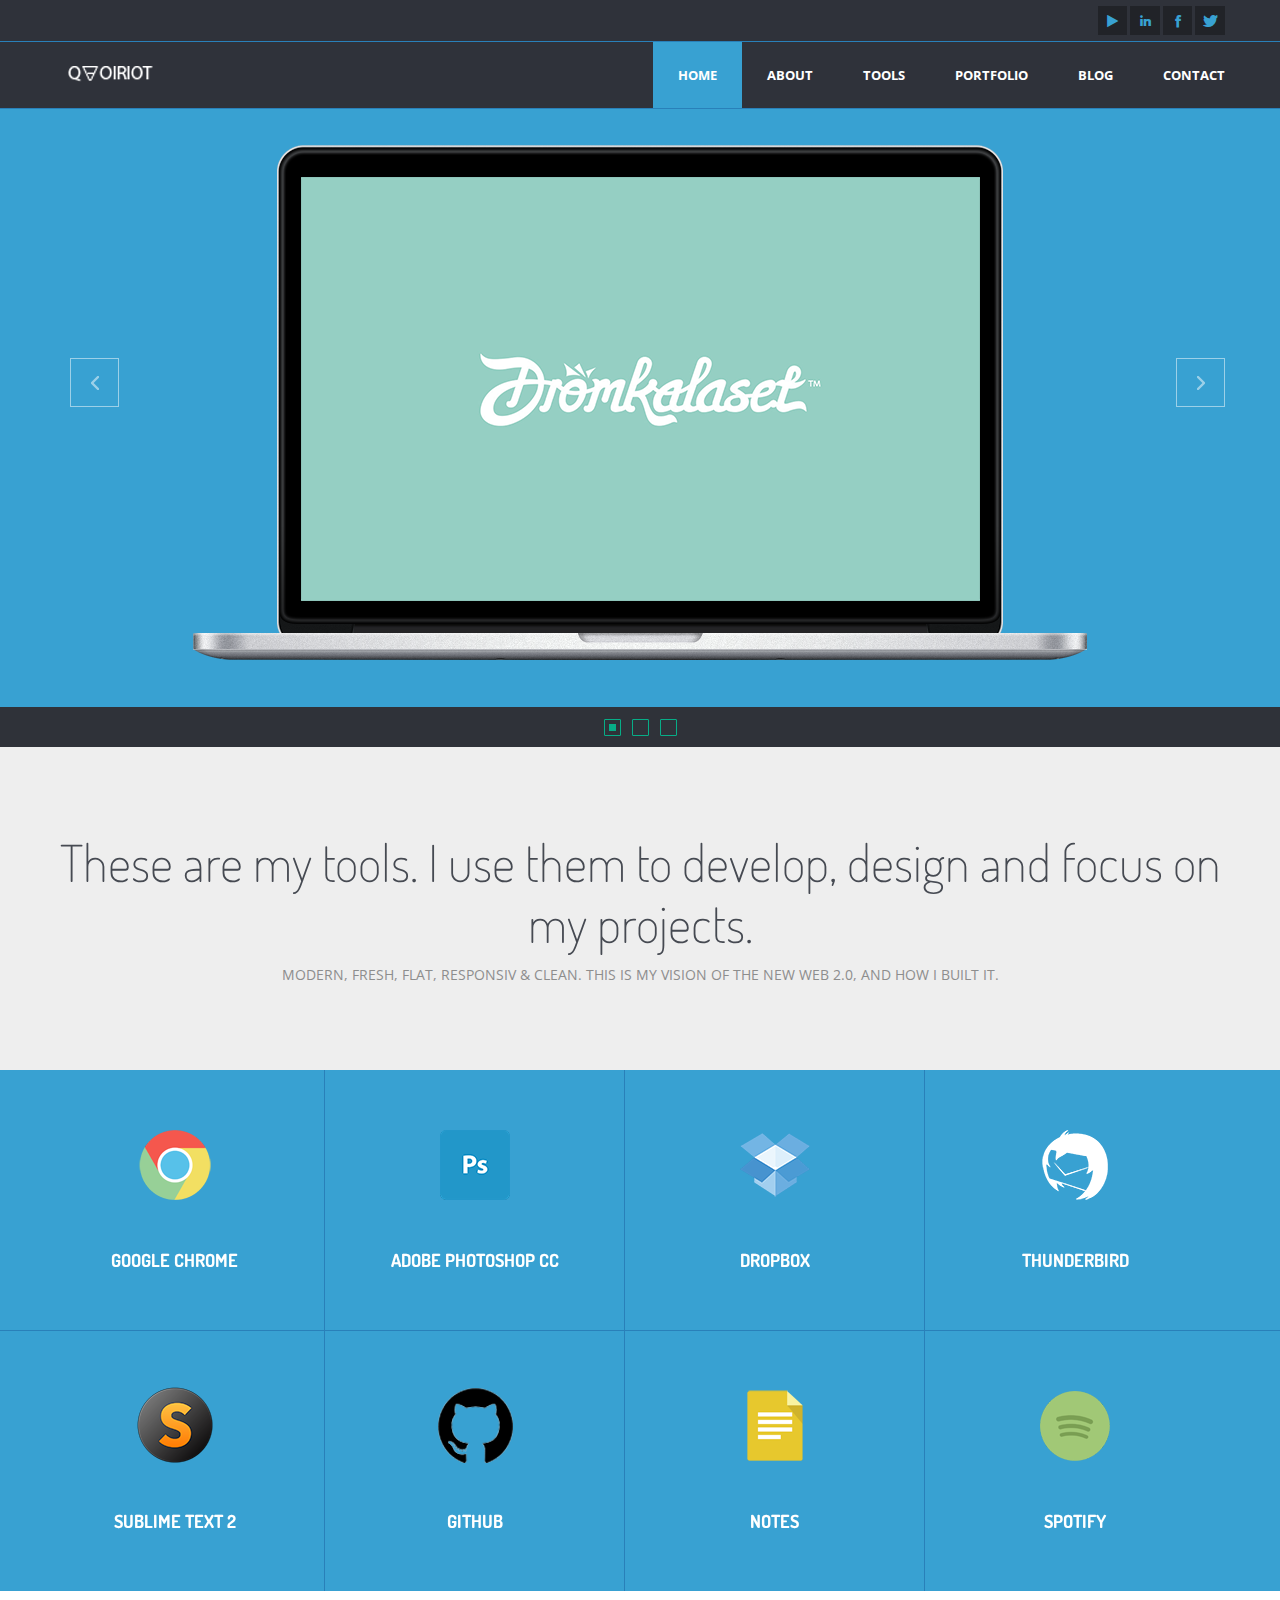
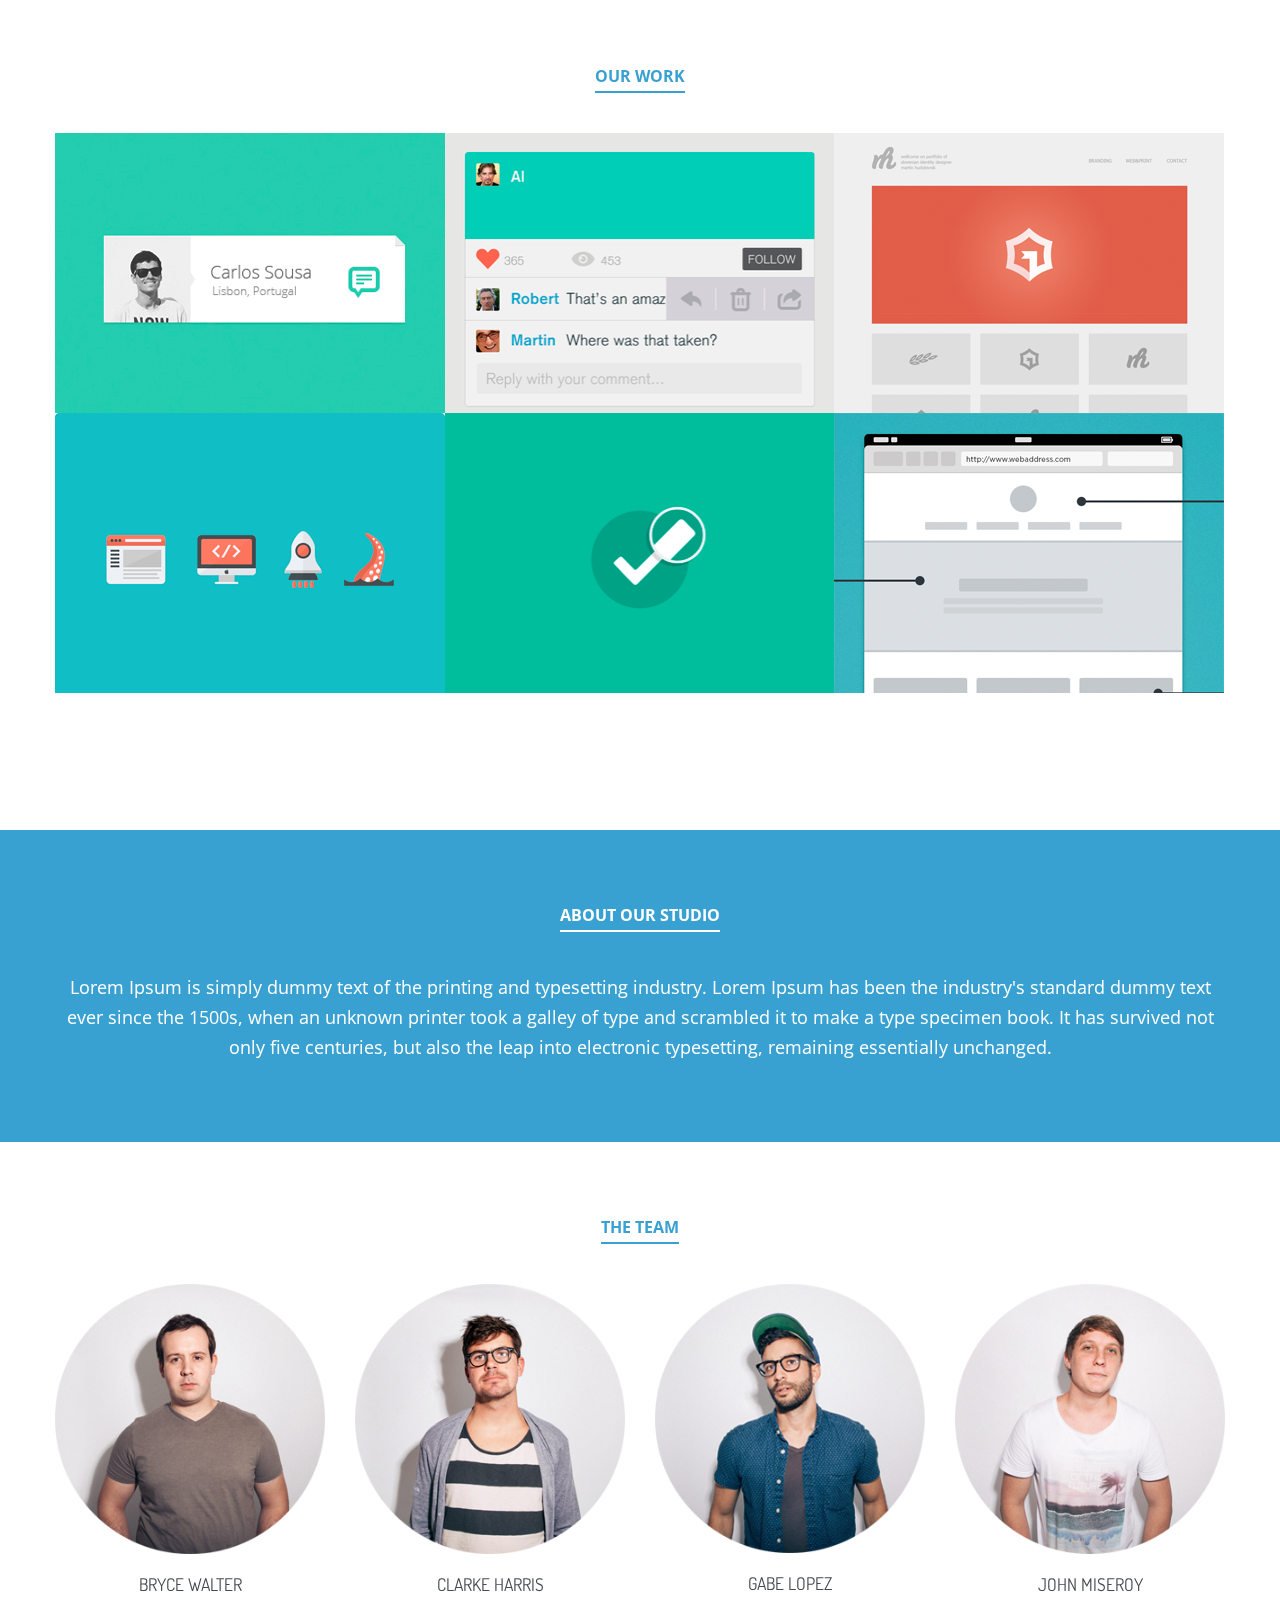
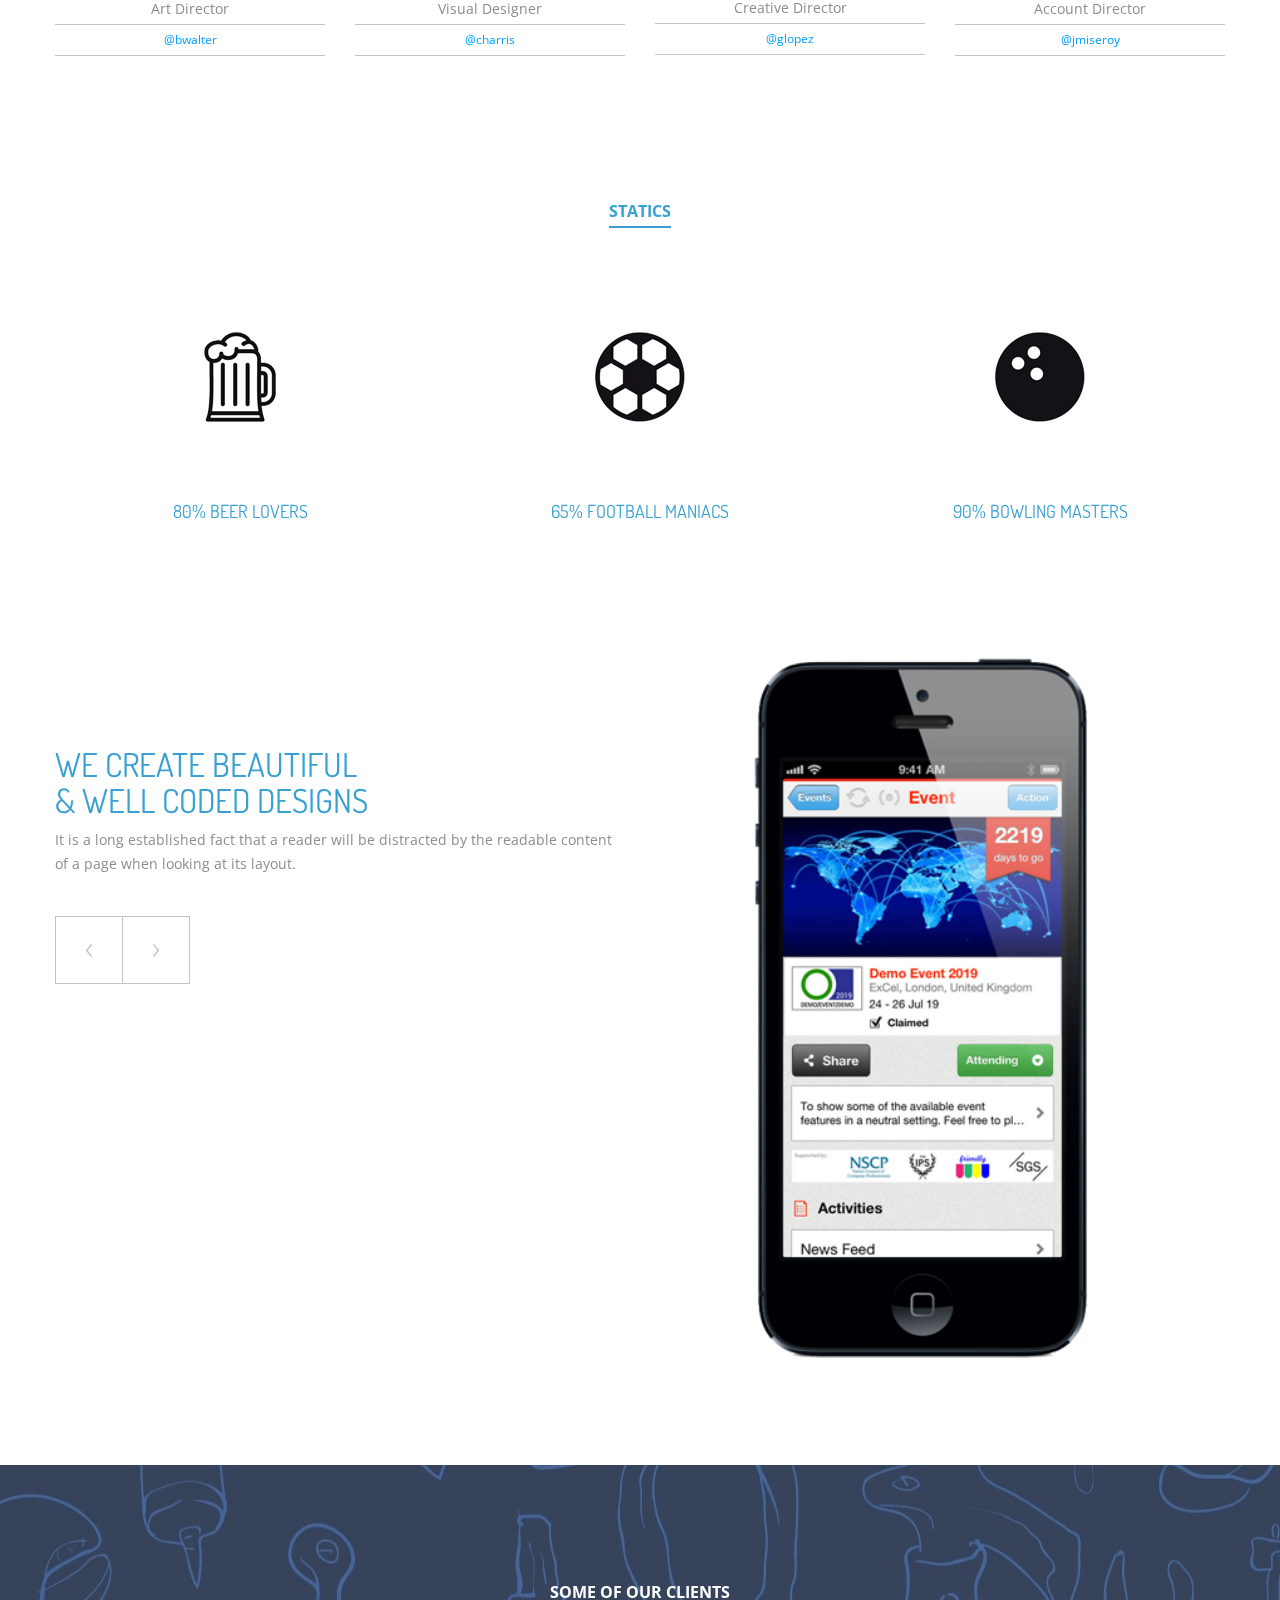
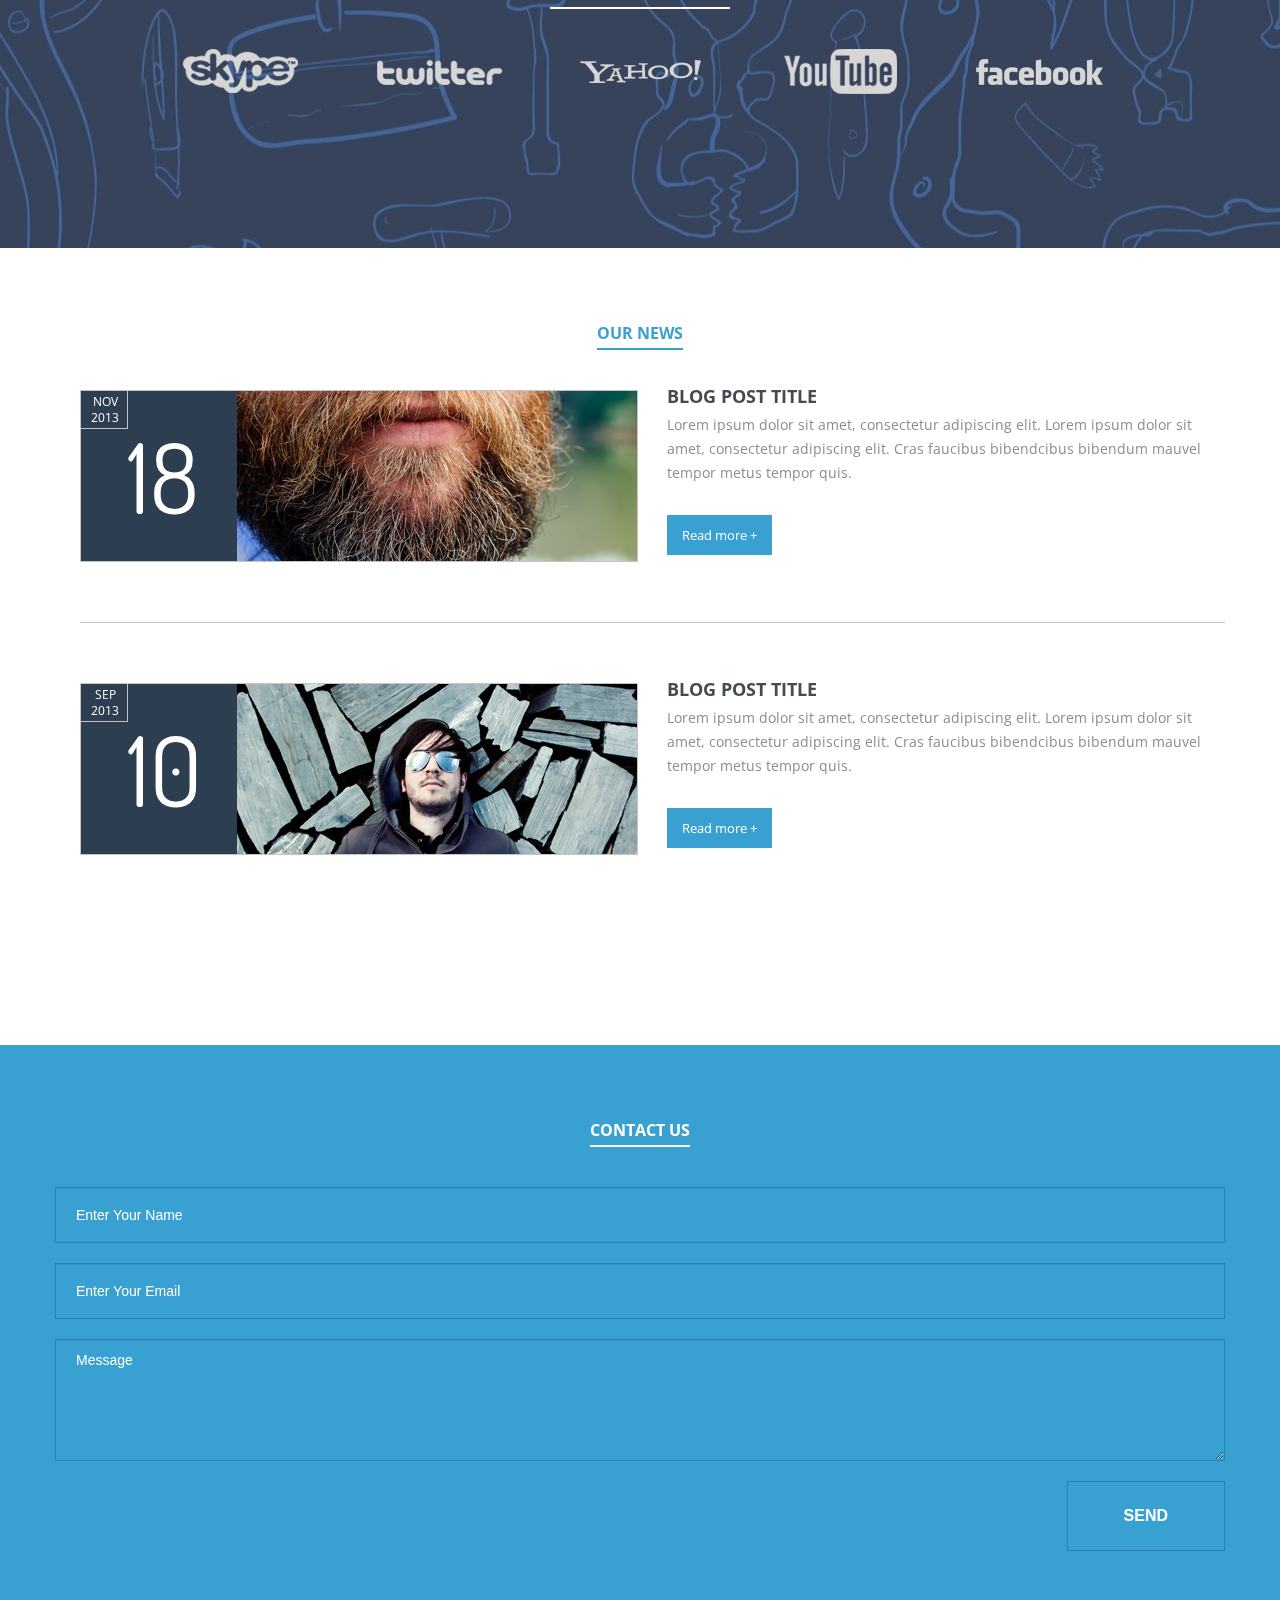
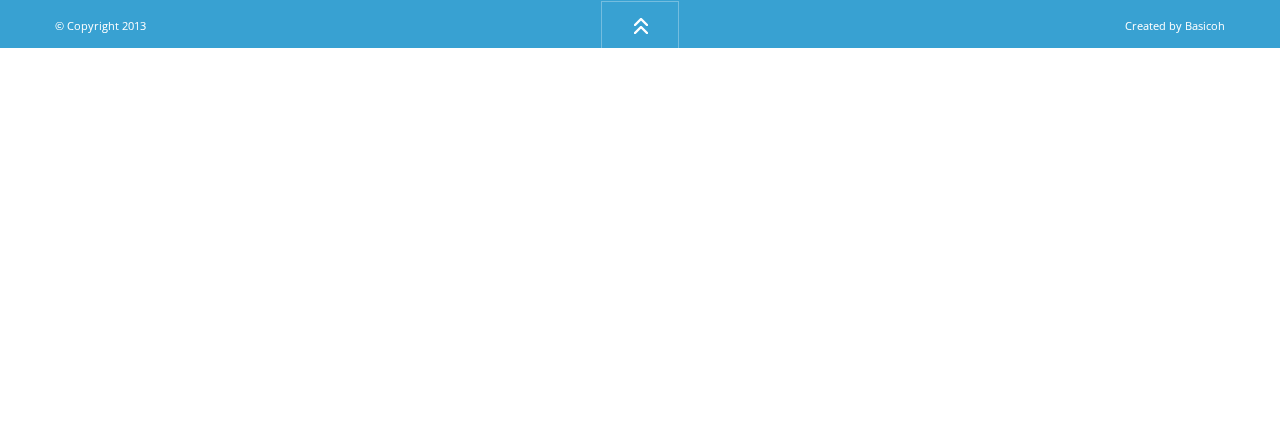
==== commit bc708027: "changes on tools" ====
--- a/assets/index.html
+++ b/assets/index.html
@@ -1,45 +1,40 @@
 <!DOCTYPE html>
-<html lang="en"><head><meta http-equiv="Content-Type" content="text/html; charset=UTF-8">
-
+<html lang="en">
+
+  <head>
+
+    <meta http-equiv="Content-Type" content="text/html; charset=UTF-8">
     <meta charset="utf-8">
-    <title>FLATO - One Page Theme</title>
+    <title>HIRE ME - Cv Quentin Voiriot</title>
     <meta name="viewport" content="width=device-width, initial-scale=1.0">
-    <meta name="description" content="FLATO, one-page, CSS3, HTML5">
-    <meta name="author" content="Basicoh.com">
-  <link href="css/bootstrap.min.css" rel="stylesheet" media="screen">
-  <link href="css/bootstrap-responsive.min.css" rel="stylesheet" media="screen">
+    <meta name="description" content="CV, curriculum, vitae, front-end, front end, webdesigner, developer, Hire me, website, web 2.0">
+    <meta name="author" content="Qvoiriot">
+    <link href="css/bootstrap.min.css" rel="stylesheet" media="screen">
+    <link href="css/bootstrap-responsive.min.css" rel="stylesheet" media="screen">
     <link rel="stylesheet" href="css/fontello.css"  media="screen">
   <!--[if IE 7]><link rel="stylesheet" href="css/font/fontello-ie7.css" type="text/css" media="screen" /><![endif]-->
-    
+
     <link href="css/styles.css" rel="stylesheet" media="screen">
 
     <!-- HTML5 shim, for IE6-8 support of HTML5 elements --><!--[if lt IE 9]><script src="js/html5shiv.js"></script><![endif]-->
-    
+
     <link rel="shortcut icon" href="img/icons/favicon.ico">
-    <link rel="apple-touch-icon" href="img/icons/apple-touch-icon.png">
-    <link rel="apple-touch-icon" sizes="72x72" href="img/icons/apple-touch-icon-72x72.png">
-    <link rel="apple-touch-icon" sizes="114x114" href="img/icons/apple-touch-icon-114x114.png">
-  
-    </head>
-
-
-
+
+  </head>
 
   <body>
 
     <header id="top">
         <div class="container">
-          <div class="row-fluid">  
+          <div class="row-fluid">
             <div class="span12">
               <ul class="social pull-right">
-                <li title="" class="tooltip_hover" data-placement="bottom" data-original-title="Behance"><a href="#"><i class="icon-behance"></i></a></li>
-                <li title="" class="tooltip_hover" data-placement="bottom" data-original-title="Youtube"><a href="#"><i class="icon-play"></i></a></li>
-                <li title="" class="tooltip_hover" data-placement="bottom" data-original-title="Facebook"><a href="#"><i class="icon-facebook"></i></a></li>
-                <li title="" class="tooltip_hover" data-placement="bottom" data-original-title="Twitter"><a href="#"><i class="icon-twitter"></i></a></li>
-                <li title="" class="tooltip_hover" data-placement="bottom" data-original-title="Facebook"><a href="#"><i class="icon-dribbble"></i></a></li>
-                <li title="" class="tooltip_hover" data-placement="bottom" data-original-title="Facebook"><a href="#"><i class="icon-pinterest"></i></a></li>
+                <li title="" class="tooltip_hover" data-placement="bottom" data-original-title="Youtube"><a href="http://www.youtube.com/channel/UCofVMEQtKcrATDV6-Sj4SAw" target="_blank"><i class="icon-play"></i></a></li>
+                <li title="" class="tooltip_hover" data-placement="bottom" data-original-title="Linkedin"><a href="#" target="_blank"><i class="icon-linkedin"></i></a></li>
+                <li title="" class="tooltip_hover" data-placement="bottom" data-original-title="Facebook"><a href="#" target="_blank"><i class="icon-facebook"></i></a></li>
+                <li title="" class="tooltip_hover" data-placement="bottom" data-original-title="Twitter"><a href="#" target="_blank"><i class="icon-twitter"></i></a></li>
               </ul>
-            </div> <!-- /span12 -->          
+            </div> <!-- /span12 -->
           </div> <!-- row-fluid -->
         </div> <!-- /container -->
         <div class="top-border"></div>
@@ -48,14 +43,14 @@
         <div class="container">
           <div class="row-fluid">
             <div class="span3">
-              <img src="img/logo.png" alt="image alt text here" style="margin:20px 0px 20px 0px;">  
+              <img src="img/qvoiriot.png" alt="image alt text here" style="margin:20px 0px 20px 0px;">
             </div> <!-- /span3 -->
 
             <div class="span9">
               <ul class="main-menu">
                 <li><a href="#" class="current">HOME</a></li>
                     <li><a href="#about">ABOUT</a></li>
-                    <li><a href="#services">SERVICES</a></li>
+                    <li><a href="#tools">TOOLS</a></li>
                     <li><a href="#work">PORTFOLIO</a></li>
                     <li><a href="#blog">BLOG</a></li>
                     <li><a href="#contact">CONTACT</a></li>
@@ -63,8 +58,8 @@
 
               <!-- Toggle button for the responsive menu(it is hidden by default for larger screens) -->
               <a href="#" class="resp-menu-btn collapsed" data-toggle="collapse" data-target=".nav-collapse"><i class="icon-align-justify icon-white"></i></a>
-  
-            </div> <!-- /span9 --> 
+
+            </div> <!-- /span9 -->
           </div> <!-- row-fluid -->
 
           <!-- the responsive menu starts here it is hidden for larger screens -->
@@ -75,7 +70,7 @@
                 <ul class="nav">
                     <li><a href="index.html">HOME</a></li>
                     <li><a href="#about">ABOUT</a></li>
-                    <li><a href="#services">SERVICES</a></li>
+                    <li><a href="#tools">TOOLS</a></li>
                     <li><a href="#work">PORTFOLIO</a></li>
                     <li><a href="#blog">BLOG</a></li>
                     <li><a href="#contact">CONTACT</a></li>
@@ -90,9 +85,9 @@
 
     <section id="slider">
       <div class="container">
-                
+
         <div id="mainSlider" class="carousel slide">
-          
+
           <!-- Carousel items -->
           <div class="carousel-inner">
             <div class="active item">
@@ -127,7 +122,7 @@
             </div><!-- /item -->
 
           </div>
-          
+
           <!-- Carousel nav -->
           <a class="carousel-control left" href="#mainSlider" data-slide="prev">‹</a>
           <a class="carousel-control right" href="#mainSlider" data-slide="next">›</a>
@@ -143,12 +138,12 @@
     </section> <!-- /slider -->
 
     <!-- Intro -->
-    <section id="services" class="intro">
+    <section id="tools" class="intro">
       <div class="container">
         <div class="row-fluid">
           <div class="span12">
-            <h1>This is Flato. An award winning studio located in London.</h1>
-            <p>BUILT USING TWITTER BOOTSTRAP, THIS THEME IS MODERN & FRESH, IDEAL FOR YOUR AGENCY OR FREELANCE SITE.</p>
+            <h1>These are my tools. I use them to develop, design and focus on my projects.</h1>
+            <p>MODERN, FRESH, FLAT, RESPONSIV & CLEAN. THIS IS MY VISION OF THE NEW WEB 2.0, AND HOW I BUILT IT.</p>
           </div>
         </div>
       </div>
@@ -158,122 +153,122 @@
 
 
 
-  <!-- Services -->
-    <section class="services">
-      <div class="container">
-        <div class="row-fluid">
-
-          <div class="span3 service-container">
-            <div class="service">
-              <div class="service-front">
-                <div class="service-1"></div>
+  <!-- Tools -->
+    <section class="tools">
+      <div class="container">
+        <div class="row-fluid">
+
+          <div class="span3 tool-container">
+            <div class="tool">
+              <div class="tool-front">
+                <div class="tool-1"></div>
                 <h2>GOOGLE CHROME</h2>
-              </div><!-- /service-front -->
-              <div class="service-back">
-                <p>Lorem Ipsum is simply dummy text of the printing and typesetting industry. Lorem Ipsum has been...</p>
-              </div><!-- /service-front -->
-            </div><!-- /service -->
-          </div><!-- /span3 -->
-
-          <div class="span3 service-container">
-            <div class="service">
-              <div class="service-front">
-                <div class="service-2"></div>
-                <h2>ADOBE FIREWORKS</h2>
-              </div><!-- /service-front -->
-              <div class="service-back">
-                <p>Lorem Ipsum is simply dummy text of the printing and typesetting industry. Lorem Ipsum has been...</p>
-              </div><!-- /service-front -->
-            </div><!-- /service -->
-          </div><!-- /span3 -->
-
-          <div class="span3 service-container">
-            <div class="service">
-              <div class="service-front">
-                <div class="service-3"></div>
-                <h2>SPARROW</h2>
-              </div><!-- /service-front -->
-              <div class="service-back">
-                <p>Lorem Ipsum is simply dummy text of the printing and typesetting industry. Lorem Ipsum has been...</p>
-              </div><!-- /service-front -->
-            </div><!-- /service -->
-          </div><!-- /span3 -->
-
-          <div class="span3 service-container" style="border:none;">
-            <div class="service">
-              <div class="service-front">
-                <div class="service-4"></div>
-                <h2>ACROBAT READER</h2>
-              </div><!-- /service-front -->
-              <div class="service-back">
-                <p>Lorem Ipsum is simply dummy text of the printing and typesetting industry. Lorem Ipsum has been...</p>
-              </div><!-- /service-front -->
-            </div><!-- /service -->
+              </div><!-- /tool-front -->
+              <div class="tool-back">
+                <p>For me, the best web nav ever. Built on a Mac core. A clean interface. Deploying the most powerful code inspector for all the web languages. A lot of useful extensions for developers and designers. Your linked google account...</p>
+              </div><!-- /tool-front -->
+            </div><!-- /tool -->
+          </div><!-- /span3 -->
+
+          <div class="span3 tool-container">
+            <div class="tool">
+              <div class="tool-front">
+                <div class="tool-2"></div>
+                <h2>ADOBE PHOTOSHOP CC</h2>
+              </div><!-- /tool-front -->
+              <div class="tool-back">
+                <p>The new version of the famous photoshop. Freedom, speed, and power to make incredible images real. New features. Share work right from Photoshop® CC. This is the tool I need to design my apps, websites, logos, pictures...</p>
+              </div><!-- /tool-front -->
+            </div><!-- /tool -->
+          </div><!-- /span3 -->
+
+          <div class="span3 tool-container">
+            <div class="tool">
+              <div class="tool-front">
+                <div class="tool-3"></div>
+                <h2>DROPBOX</h2>
+              </div><!-- /tool-front -->
+              <div class="tool-back">
+                <p>This is the tool I need to have all my documents in one place. Secure, easy to use. Develop, design and save all of this on my Dropbox®. Wherever I am, I can use it...</p>
+              </div><!-- /tool-front -->
+            </div><!-- /tool -->
+          </div><!-- /span3 -->
+
+          <div class="span3 tool-container" style="border:none;">
+            <div class="tool">
+              <div class="tool-front">
+                <div class="tool-4"></div>
+                <h2>THUNDERBIRD</h2>
+              </div><!-- /tool-front -->
+              <div class="tool-back">
+                <p>Because I've got a lot of email accounts, Thunderbird® is my favorite free solution. I can custom it, it's really easy to use and config. Hotmail, gmail, apple, all of this can be add...</p>
+              </div><!-- /tool-front -->
+            </div><!-- /tool -->
           </div><!-- /span3 -->
 
         </div><!-- /row-fluid -->
       </div><!-- /container -->
 
-      <div class="services-border"></div>
-
-      <div class="container">
-      
-        <div class="row-fluid">
-          <div class="span3 service-container">
-            <div class="service">
-              <div class="service-front">
-                <div class="service-5"></div>
-                <h2>ADOBE DREAMWEAVER</h2>
-              </div><!-- /service-front -->
-              <div class="service-back">
+      <div class="tools-border"></div>
+
+      <div class="container">
+
+        <div class="row-fluid">
+          <div class="span3 tool-container">
+            <div class="tool">
+              <div class="tool-front">
+                <div class="tool-5"></div>
+                <h2>SUBLIME TEXT 2</h2>
+              </div><!-- /tool-front -->
+              <div class="tool-back">
+                <p>This is my best tool to develop apps, websites, programs. I can use every possible language, HTML5, SASS, COFFEE, RUBY, JS, ,HANDLEBAR, JAVA ... Install a lot of useful package to control my code and script.</p>
+              </div><!-- /tool-front -->
+            </div><!-- /tool -->
+          </div><!-- /span3 -->
+
+          <div class="span3 tool-container">
+            <div class="tool">
+              <div class="tool-front">
+                <div class="tool-6"></div>
+                <h2>GITHUB</h2>
+              </div><!-- /tool-front -->
+              <div class="tool-back">
                 <p>Lorem Ipsum is simply dummy text of the printing and typesetting industry. Lorem Ipsum has been...</p>
-              </div><!-- /service-front -->
-            </div><!-- /service -->
-          </div><!-- /span3 -->
-
-          <div class="span3 service-container">
-            <div class="service">
-              <div class="service-front">
-                <div class="service-6"></div>
-                <h2>EMAIL</h2>
-              </div><!-- /service-front -->
-              <div class="service-back">
+              </div><!-- /tool-front -->
+            </div><!-- /tool -->
+          </div><!-- /span3 -->
+
+          <div class="span3 tool-container">
+            <div class="tool">
+              <div class="tool-front">
+                <div class="tool-7"></div>
+                <h2>NOTES</h2>
+              </div><!-- /tool-front -->
+              <div class="tool-back">
                 <p>Lorem Ipsum is simply dummy text of the printing and typesetting industry. Lorem Ipsum has been...</p>
-              </div><!-- /service-front -->
-            </div><!-- /service -->
-          </div><!-- /span3 -->
-
-          <div class="span3 service-container">
-            <div class="service">
-              <div class="service-front">
-                <div class="service-7"></div>
-                <h2>NOTES</h2>
-              </div><!-- /service-front -->
-              <div class="service-back">
+              </div><!-- /tool-front -->
+            </div><!-- /tool -->
+          </div><!-- /span3 -->
+
+          <div class="span3 tool-container" style="border:none;">
+            <div class="tool">
+              <div class="tool-front">
+                <div class="tool-8"></div>
+                <h2>SPOTIFY</h2>
+              </div><!-- /tool-front -->
+              <div class="tool-back">
                 <p>Lorem Ipsum is simply dummy text of the printing and typesetting industry. Lorem Ipsum has been...</p>
-              </div><!-- /service-front -->
-            </div><!-- /service -->
-          </div><!-- /span3 -->
-
-          <div class="span3 service-container" style="border:none;">
-            <div class="service">
-              <div class="service-front">
-                <div class="service-8"></div>
-                <h2>SPOTIFY</h2>
-              </div><!-- /service-front -->
-              <div class="service-back">
-                <p>Lorem Ipsum is simply dummy text of the printing and typesetting industry. Lorem Ipsum has been...</p>
-              </div><!-- /service-front -->
-            </div><!-- /service -->
+              </div><!-- /tool-front -->
+            </div><!-- /tool -->
           </div><!-- /span3 -->
         </div><!-- /row-fluid -->
       </div><!-- /container -->
-      
-    </section>
-    <!-- End Services -->
-    
-    
-    
+
+    </section>
+    <!-- End Tools -->
+
+
+
 
 
   <!-- Work -->
@@ -288,27 +283,27 @@
             <div id="portfolioSlider" class="carousel slide">
               <!-- PORTFOLIO: Carousel items -->
               <div class="carousel-inner">
-          
+
                 <!-- WORK: Carousel slide -->
                 <div class="active item">
                   <div id="workSlider" class="carousel slide">
-                  
+
                     <!-- WORK: Carousel items -->
                     <div class="carousel-inner">
                       <div class="item active">
                         <div class="inner wall clearfix">
-                        
+
                           <a href="#workSlider" data-slide-to="1" class="work-link"><img src="img/work1.png" alt="image alt text here"><div class="image-overlay"></div></a>
-                          
+
                           <a href="#workSlider" data-slide-to="2" class="work-link"><img src="img/work2.png" alt="image alt text here"><div class="image-overlay"></div></a>
                           <a href="#workSlider" data-slide-to="3" class="work-link"><img src="img/work3.png" alt="image alt text here"><div class="image-overlay"></div></a>
                           <a href="#workSlider" data-slide-to="4" class="work-link"><img src="img/work4.png" alt="image alt text here"><div class="image-overlay"></div></a>
                           <a href="#workSlider" data-slide-to="5" class="work-link"><img src="img/work5.png" alt="image alt text here"><div class="image-overlay"></div></a>
                           <a href="#workSlider" data-slide-to="6" class="work-link"><img src="img/work6.png" alt="image alt text here"><div class="image-overlay"></div></a>
                         </div><!-- /inner wall clearfix -->
-                      
-                      </div><!-- /item -->                  
-                      
+
+                      </div><!-- /item -->
+
                       <div class="item">
                         <div class="inner">
                           <div class="work-element">
@@ -324,15 +319,15 @@
                           </div><!-- /element-details -->
                           <div class="clear"></div>
                         </div><!-- /workDetailSlider -->
-          
+
                         <div class="element-bottom">
-                          <div class="contNav" style="text-align:center;">                  
+                          <div class="contNav" style="text-align:center;">
                             <a class="view-all" href="#workSlider" data-slide-to="0">VIEW ALL</a>                                 </div>
                         </div><!-- /element-bottom -->
                       </div><!-- /work-element -->
                         </div>
                       </div><!-- /item -->
-                      
+
                       <div class="item">
                         <div class="inner">
                           <div class="work-element">
@@ -348,15 +343,15 @@
                           </div><!-- /element-details -->
                           <div class="clear"></div>
                         </div><!-- /workDetailSlider -->
-          
+
                         <div class="element-bottom">
-                          <div class="contNav" style="text-align:center;">                  
+                          <div class="contNav" style="text-align:center;">
                             <a class="view-all" href="#workSlider" data-slide-to="0">VIEW ALL</a>                                 </div>
                         </div><!-- /element-bottom -->
                       </div><!-- /work-element -->
                         </div>
                       </div><!-- /item -->
-                      
+
                       <div class="item">
                         <div class="inner">
                           <div class="work-element">
@@ -372,15 +367,15 @@
                           </div><!-- /element-details -->
                           <div class="clear"></div>
                         </div><!-- /workDetailSlider -->
-          
+
                         <div class="element-bottom">
-                          <div class="contNav" style="text-align:center;">                  
+                          <div class="contNav" style="text-align:center;">
                             <a class="view-all" href="#workSlider" data-slide-to="0">VIEW ALL</a>                                 </div>
                         </div><!-- /element-bottom -->
                       </div><!-- /work-element -->
                         </div>
                       </div><!-- /item -->
-                      
+
                       <div class="item">
                         <div class="inner">
                           <div class="work-element">
@@ -396,15 +391,15 @@
                           </div><!-- /element-details -->
                           <div class="clear"></div>
                         </div><!-- /workDetailSlider -->
-          
+
                         <div class="element-bottom">
-                          <div class="contNav" style="text-align:center;">                  
+                          <div class="contNav" style="text-align:center;">
                             <a class="view-all" href="#workSlider" data-slide-to="0">VIEW ALL</a>                                 </div>
                         </div><!-- /element-bottom -->
                       </div><!-- /work-element -->
                         </div>
                       </div><!-- /item -->
-                      
+
                       <div class="item">
                         <div class="inner">
                           <div class="work-element">
@@ -420,15 +415,15 @@
                           </div><!-- /element-details -->
                           <div class="clear"></div>
                         </div><!-- /workDetailSlider -->
-          
+
                         <div class="element-bottom">
-                          <div class="contNav" style="text-align:center;">                  
+                          <div class="contNav" style="text-align:center;">
                             <a class="view-all" href="#workSlider" data-slide-to="0">VIEW ALL</a>                                 </div>
                         </div><!-- /element-bottom -->
                       </div><!-- /work-element -->
                         </div>
                       </div><!-- /item -->
-                      
+
                       <div class="item">
                         <div class="inner">
                           <div class="work-element">
@@ -444,17 +439,17 @@
                           </div><!-- /element-details -->
                           <div class="clear"></div>
                         </div><!-- /workDetailSlider -->
-          
+
                         <div class="element-bottom">
-                          <div class="contNav" style="text-align:center;">                  
+                          <div class="contNav" style="text-align:center;">
                             <a class="view-all" href="#workSlider" data-slide-to="0">VIEW ALL</a>                                 </div>
                         </div><!-- /element-bottom -->
                       </div><!-- /work-element -->
                         </div>
                       </div><!-- /item -->
-                    
+
                 </div>
-                <!-- WORK: Carousel nav -->               
+                <!-- WORK: Carousel nav -->
               </div> <!-- /workSlider -->
             </div>
           </div><!-- /carousel-inner -->
@@ -483,49 +478,49 @@
       <div class="container">
         <h3 class="subpage-title"><span>The Team</span></h3>
         <div class="row-fluid">
-          
+
           <div class="span3">
             <img src="img/team1.png" alt="image alt text here">
             <h4 class="black">BRYCE WALTER</h4>
             <p>Art Director</p>
             <span class="twitter"><a href="#">@bwalter</a></span>
           </div><!-- /span3 -->
-          
+
           <div class="span3">
             <img src="img/team2.png" alt="image alt text here">
             <h4 class="black">CLARKE HARRIS</h4>
             <p>Visual Designer</p>
             <span class="twitter"><a href="#">@charris</a></span>
           </div><!-- /span3 -->
-          
+
           <div class="span3">
             <img src="img/team3.png" alt="image alt text here">
             <h4 class="black">GABE LOPEZ</h4>
             <p>Creative Director</p>
             <span class="twitter"><a href="#">@glopez</a></span>
           </div><!-- /span3 -->
-          
+
           <div class="span3">
             <img src="img/team4.png" alt="image alt text here">
             <h4 class="black">JOHN MISEROY</h4>
             <p>Account Director</p>
             <span class="twitter"><a href="#">@jmiseroy</a></span>
           </div><!-- /span3 -->
-          
+
         </div><!-- /row-fluid -->
       </div><!-- /container -->
 
     </section>
-    
-    
-    
+
+
+
      <!-- STATICS CHARTS SECTION -->
     <section id="statics">
       <div class="container">
         <h3 class="subpage-title"><span>Statics</span></h3>
         <div class="row-fluid">
           <div class="span4">
-            
+
             <a href="#" class="stat1">
               <div class="chart easyPieChart" data-percent="80" style="width: 220px; height: 220px; line-height: 220px;"><canvas width="440" height="440" style="width: 220px; height: 220px;"></canvas></div>
               <span>80% beer lovers</span>
@@ -547,13 +542,13 @@
           </div><!-- /span4 -->
 
         </div><!-- /row-fluid -->
-      
-      
+
+
     <!-- THIRD SLIDER - INDIVIDUALS WORKS -->
-      
+
         <div id="staticsSlider" class="carousel slide">
           <ul id="slider-statics" class="carousel-inner slidesJs rslides rslides1">
-            
+
            <li class="item rslides1_on" id="rslides1_s0" style="display: block; float: left; position: relative; opacity: 1; z-index: 2; -webkit-transition: opacity 500ms ease-in-out; transition: opacity 500ms ease-in-out;">
                <div class="row-fluid">
                <div class="span6">
@@ -571,7 +566,7 @@
 
             <li class="item " id="rslides1_s1" style="float: none; position: absolute; opacity: 0; z-index: 1; display: list-item; -webkit-transition: opacity 500ms ease-in-out; transition: opacity 500ms ease-in-out;">
               <div class="row-fluid">
-               <div class="span6">                    
+               <div class="span6">
                     <h2 class="titleone">OUR MAIN GOAL,
                     <br>OUR CLIENT'S HAPPINESS</h2>
                     <p>It is a long established fact that a reader will be distracted by the readable content of a page when looking at its layout.</p>
@@ -587,7 +582,7 @@
         </div> <!-- /staticsSlider -->
       </div> <!-- /container -->
     </section>
-    
+
 
      <!-- CLIENTS SECTION -->
     <section id="clients">
@@ -604,8 +599,8 @@
         </div>
       </div>
     </section>
-    
-    
+
+
     <!-- BLOG SECTION -->
     <section id="blog">
 
@@ -615,7 +610,7 @@
           <div class="span12">
 
             <ul class="blog-posts">
-      <!-- FIRST BLOG POST -->  
+      <!-- FIRST BLOG POST -->
               <li>
                 <div class="row-fluid">
                   <div class="span6">
@@ -641,7 +636,7 @@
                 <!-- MODAL -->
 
                 <div id="post-1" class="modal hide fade">
-                    <div class="modal-header">                        
+                    <div class="modal-header">
                       <button type="button" class="close" data-dismiss="modal" aria-hidden="true">×</button>
                       <p>18 NOV 2013<!-- , by Author --></p>
                     </div>
@@ -657,7 +652,7 @@
                       <a href="#"><i class="icon-gplus"></i></a>
                       <a href="#"><i class="icon-facebook"></i></a>
                       <a href="#"><i class="icon-twitter"></i></a>
-                      
+
                     </div><!-- /modal-footer -->
                   </div><!-- /modal hide fade -->
               </li>
@@ -689,7 +684,7 @@
                 <!-- MODAL -->
 
                 <div id="post-3" class="modal hide fade">
-                    <div class="modal-header">                       
+                    <div class="modal-header">
                       <button type="button" class="close" data-dismiss="modal" aria-hidden="true">×</button>
                       <p>10 SEP 2013<!-- , by Author --></p>
                     </div>
@@ -705,7 +700,7 @@
                       <a href="#"><i class="icon-gplus"></i></a>
                       <a href="#"><i class="icon-facebook"></i></a>
                       <a href="#"><i class="icon-twitter"></i></a>
-                      
+
                     </div><!-- /modal-footer -->
                   </div><!-- /modal hide fade -->
 
@@ -719,8 +714,8 @@
 
     </section>
     <!-- End Blog -->
-     
-      
+
+
     <section id="contact">
       <div class="container">
         <h3 class="subpage-title white"><span>CONTACT US</span></h3>
@@ -751,10 +746,10 @@
       <section class="map"><iframe width="100%" height="380px" frameborder="0" scrolling="no" marginheight="0" marginwidth="0" src="https://maps.google.com/?ie=UTF8&amp;ll=37.0625,-95.677068&amp;spn=37.735377,86.572266&amp;t=m&amp;z=4&amp;output=embed"></iframe></section>
       <!-- end Map -->
     </section>
-    
+
       <!-- JAVASCRIPT LIST -->
       <script type="text/javascript" src="js/jquery-1.8.3.min.js"></script>
-      <script src="js/bootstrap.js" type="text/javascript"></script> 
+      <script src="js/bootstrap.js" type="text/javascript"></script>
       <script src="js/easing.js" type="text/javascript" charset="utf-8"></script>
       <script type="text/javascript" src="js/waypoints.min.js"></script>
       <script type="text/javascript" src="js/jquery.easy-pie-chart.js"></script>
@@ -762,6 +757,6 @@
       <script src="js/smooth-scroll.js" type="text/javascript" charset="utf-8"></script>
       <script type="text/javascript" src="js/jquery-func.js"></script>
 
-    
+
 </body>
 </html>--- a/assets/css/styles.css
+++ b/assets/css/styles.css
@@ -1,19 +1,4 @@
 @charset "utf-8";
-
-/*!
- * FLATO - One Page Theme
- *
- * Copyright 2013 
- * Licensed under the Apache License v2.0
- * http://www.apache.org/licenses/LICENSE-2.0
- * Created by: Carlos Alvarez
- * URL: http://www.basicoh.com
- * Designed and built based on Twitter Bootstrap.
- * Tags: multipurpose, agency theme, one page, single page, responsive, green, flat */
-
-/* ---------------------------------------------------------------------- */
-/*	Import styles
-/* ---------------------------------------------------------------------- */
 
 /* Animations */
 @import url('animate.min.css');
@@ -137,7 +122,7 @@
 .small-blk-btn {
 	font-size: 13px;
 	color: #ffffff;
-	background: #38a1d2;	
+	background: #38a1d2;
 	padding: 10px 15px 10px 15px;
 	display: inline-block;
 	margin: 5px 0;
@@ -188,7 +173,7 @@
 	padding: 5px;
 	background: #212328;
 	font-size: 14px;
-	
+
 }
 
 ul.social li a:hover, ul.social li a:focus  {
@@ -274,11 +259,11 @@
     margin: 0;
     padding: 32px 100px;
 }
-#mainSlider .carousel .right, 
-#mainSlider .slide .right, 
+#mainSlider .carousel .right,
+#mainSlider .slide .right,
 #mainSlider #mainSlider .right,
-#mainSlider .carousel .left, 
-#mainSlider .slide .left, 
+#mainSlider .carousel .left,
+#mainSlider .slide .left,
 #mainSlider .right,
 #mainSlider .left {
 	float: none !important;
@@ -405,27 +390,27 @@
 }
 
 
-/* Services ------------------------------------*/
-.services {
+/* Tools ------------------------------------*/
+.tools {
 	background: #38a1d2;
 	color: #ffffff;
 	height: inherit;
 	margin:0;
 	padding:0;
 }
-.services-border {
+.tools-border {
 	border-top: 1px solid #2980b9;
 }
-.service h2 {
+.tool h2 {
 	text-align: center;
 	font-family: 'Dosis', sans-serif;
 	font-size:18px;
 }
-.service img {
+.tool img {
 	display: table;
 	margin: 60px auto 40px auto;
 }
-.service-back p {
+.tool-back p {
 	font-size: 14px;
 	line-height: 21px;
 	font-weight: 400;
@@ -435,55 +420,55 @@
 	margin-right: 30px;
 	margin-top: 15px;
 }
-.service-back {
+.tool-back {
 	padding: 0 6px 0 6px;
 }
 
-/* Service Icons*/
-
-.service-1 {
+/* tool Icons*/
+
+.tool-1 {
 	display: block;
 	height: 110px;
 	background: url(../img/s1.png) center no-repeat;
 	margin-top: 40px;
 	margin-bottom: 20px;
 }
-.service-2 {
+.tool-2 {
 	display: block;
 	height: 110px;
 	background: url(../img/s2.png) center no-repeat;
 	margin-top: 40px;
 	margin-bottom: 20px;
 }
-.service-3 {
+.tool-3 {
 	display: block;
 	height: 110px;
 	background: url(../img/s3.png) center no-repeat;
 	margin-top: 40px;
 	margin-bottom: 20px;
 }
-.service-4 {
+.tool-4 {
 	display: block;
 	height: 110px;
 	background: url(../img/s4.png) center no-repeat;
 	margin-top: 40px;
 	margin-bottom: 20px;
 }
-.service-5 {
+.tool-5 {
 	display: block;
 	height: 110px;
 	background: url(../img/s5.png) center no-repeat;
 	margin-top: 40px;
 	margin-bottom: 20px;
 }
-.service-6 {
+.tool-6 {
 	display: block;
 	height: 110px;
 	background: url(../img/s6.png) center no-repeat;
 	margin-top: 40px;
 	margin-bottom: 20px;
 }
-.service-7 {
+.tool-7 {
 	display: block;
 	height: 110px;
 	background: url(../img/s7.png) center no-repeat;
@@ -491,7 +476,7 @@
 	margin-bottom: 20px;
 }
 
-.service-8 {
+.tool-8 {
 	display: block;
 	height: 110px;
 	background: url(../img/s8.png) center no-repeat;
@@ -501,7 +486,7 @@
 
 
 /* Styles for the animation effect */
-.service-container {
+.tool-container {
 	min-height: 260px !important;
 	position: relative;
 	border-right: 1px solid #2980b9;
@@ -510,7 +495,7 @@
 	-moz-perspective: 800px;
 	-o-perspective: 800px;
 }
-.service {
+.tool {
 	width: 100%;
 	height: 100%;
 	position: absolute;
@@ -523,7 +508,7 @@
 	-moz-transition: -moz-transform 1s;
 	-o-transition: -o-transform 1s;
 }
-.service-front, .service-back {
+.tool-front, .tool-back {
 	display: block;
 	position: absolute;
 	width: 100%;
@@ -533,11 +518,11 @@
 	-moz-backface-visibility: hidden;
 	-o-backface-visibility: hidden;
 }
-.service-front {
+.tool-front {
 	position: absolute;
 	left: -15px;
 }
-.service-back {
+.tool-back {
 
 	transform: rotateY( 180deg );
 	-webkit-transform: rotateY( 180deg );
@@ -628,7 +613,7 @@
     text-indent: -9999px;
     width: 100% !important;
 }
-.easyPieChart canvas {    
+.easyPieChart canvas {
     width: 100% !important;
 }
 
@@ -639,7 +624,7 @@
 }
 
 a.stat1:hover div, a.stat2:hover div, a.stat3:hover div {
-	
+
 }
 
 a.stat1 span, a.stat2 span, a.stat3 span {
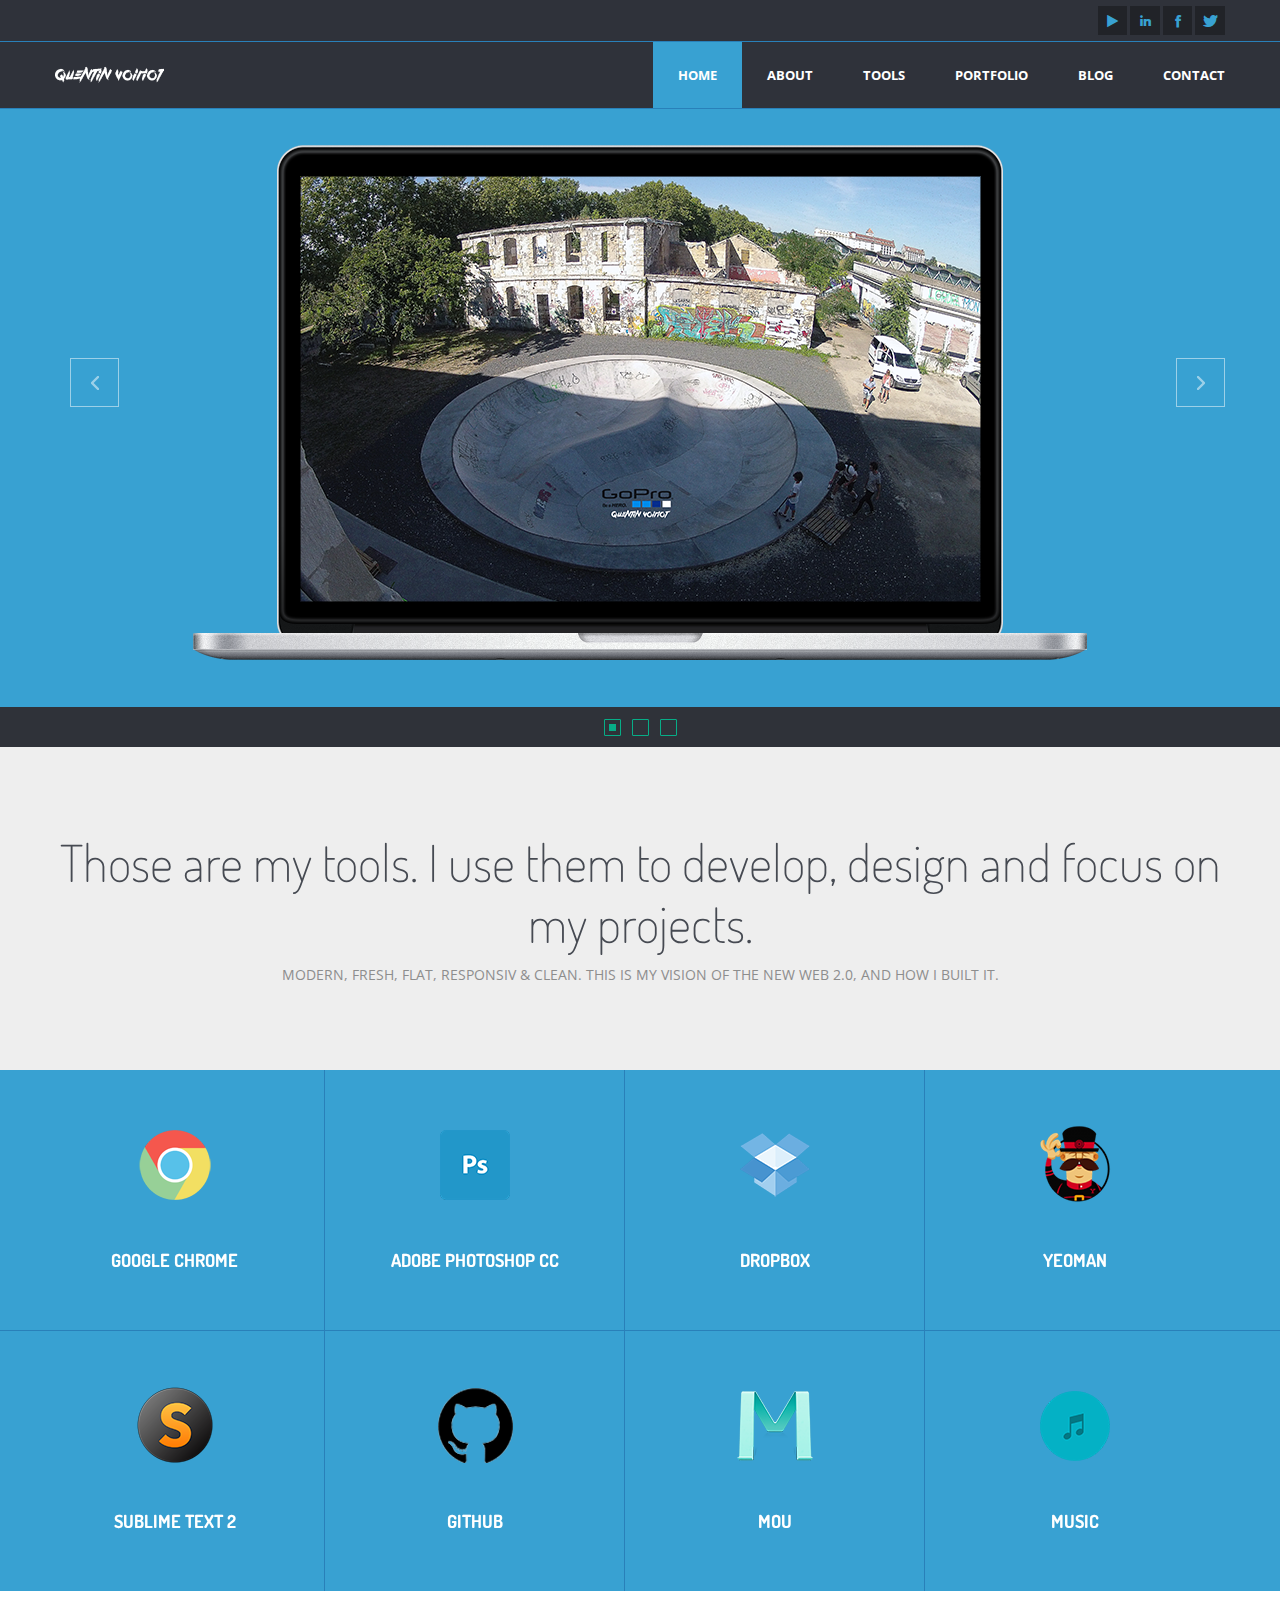
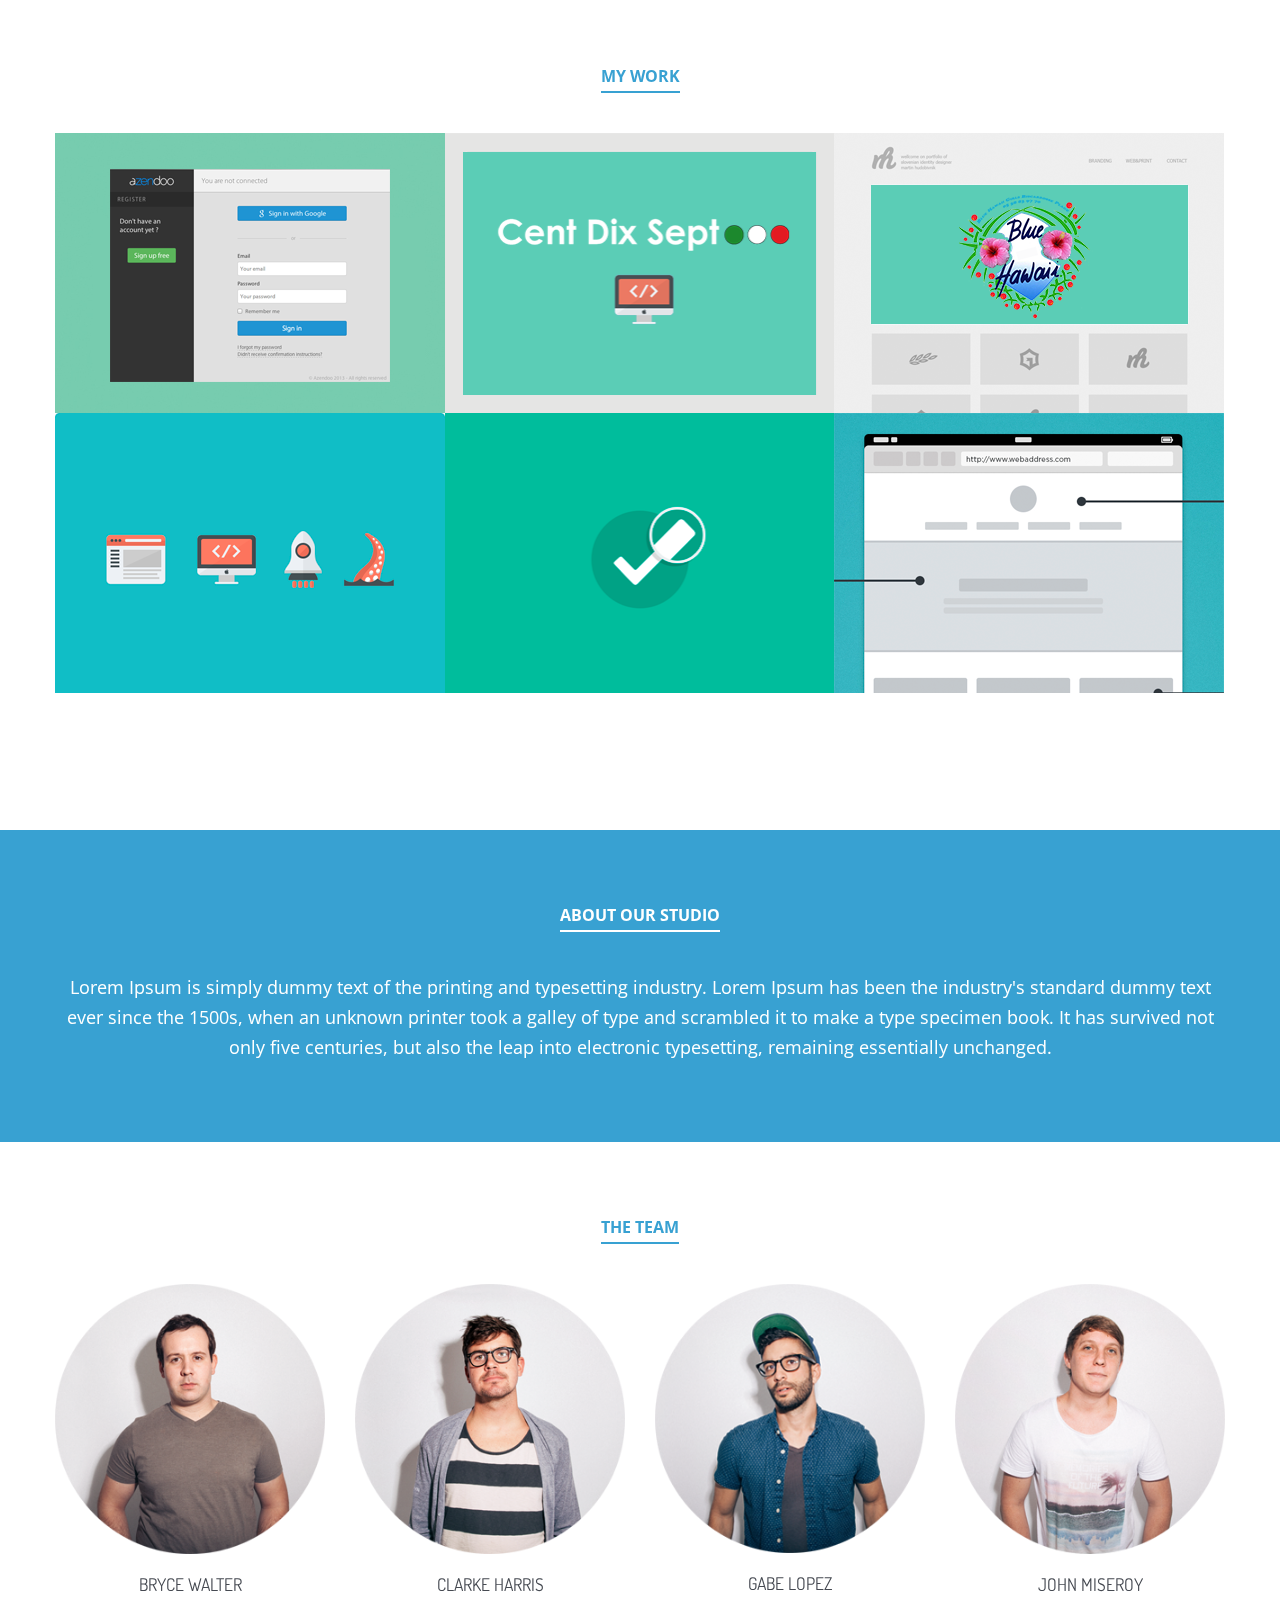
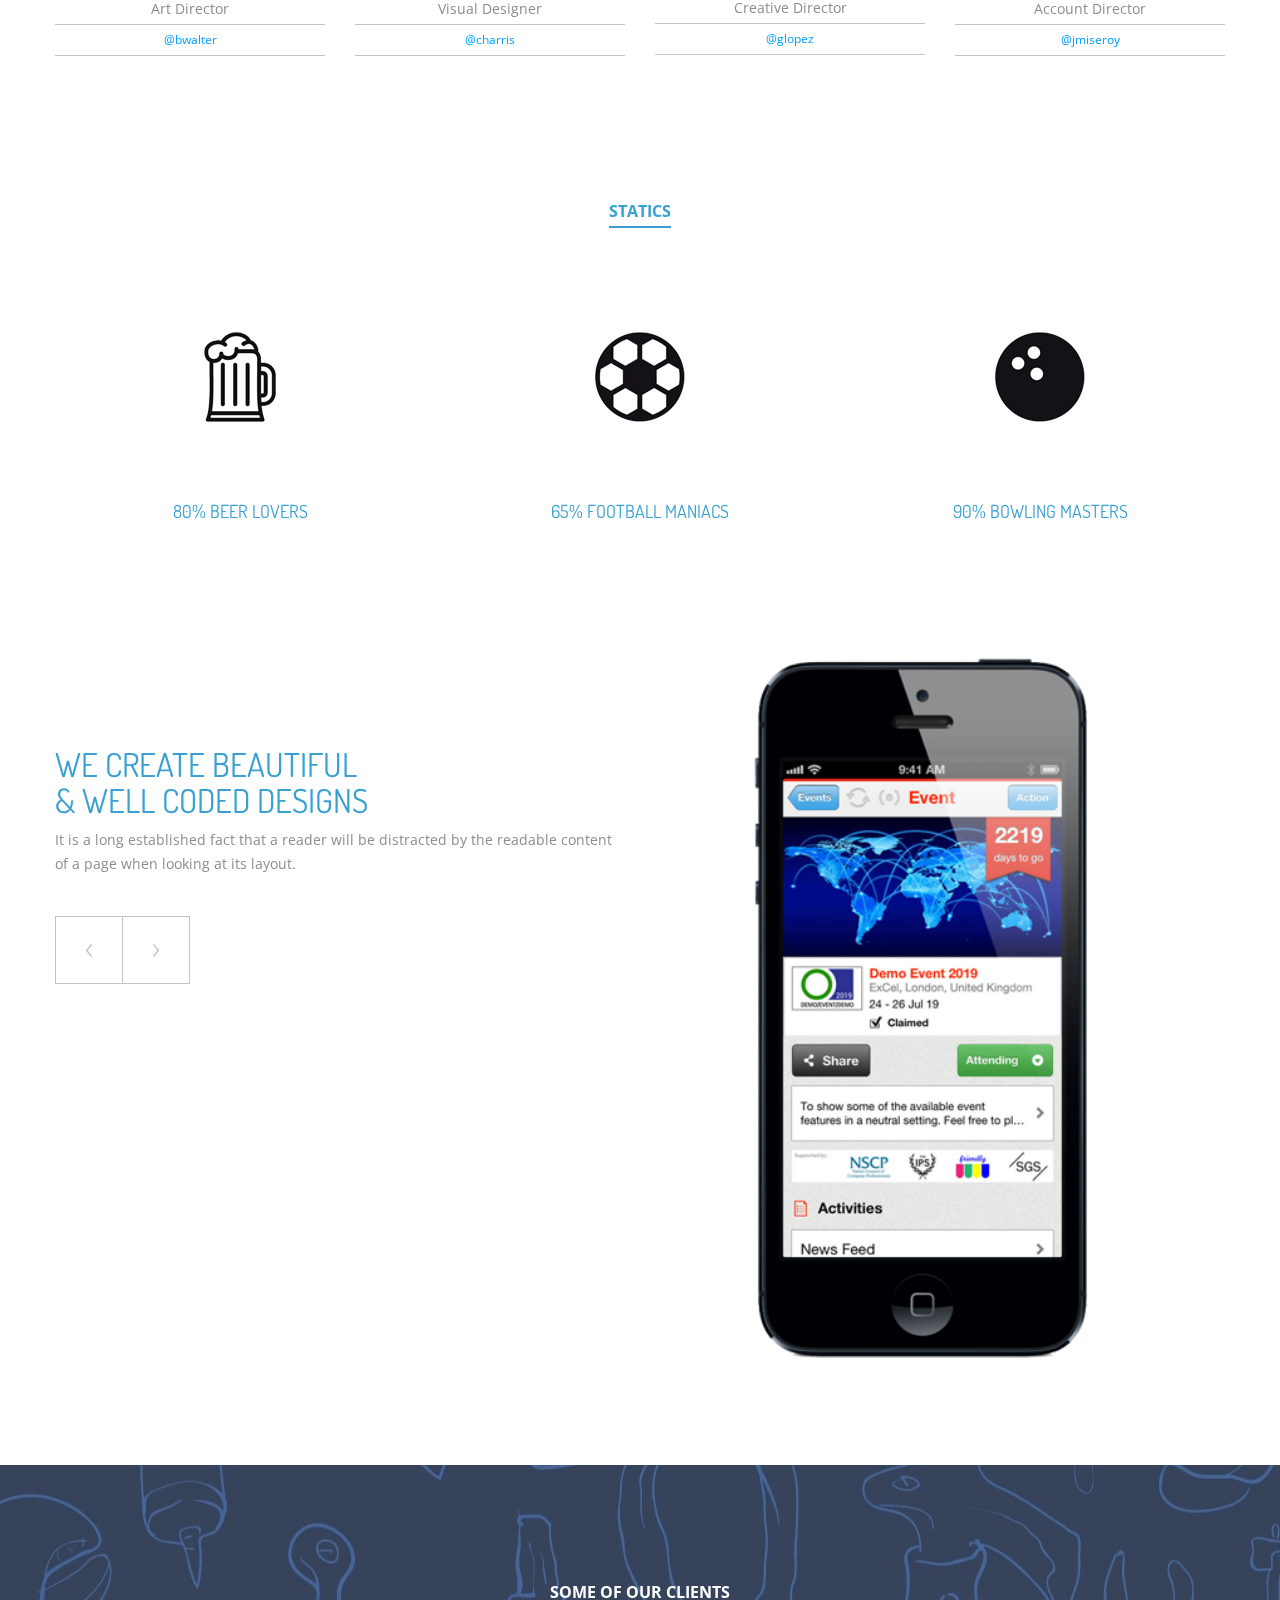
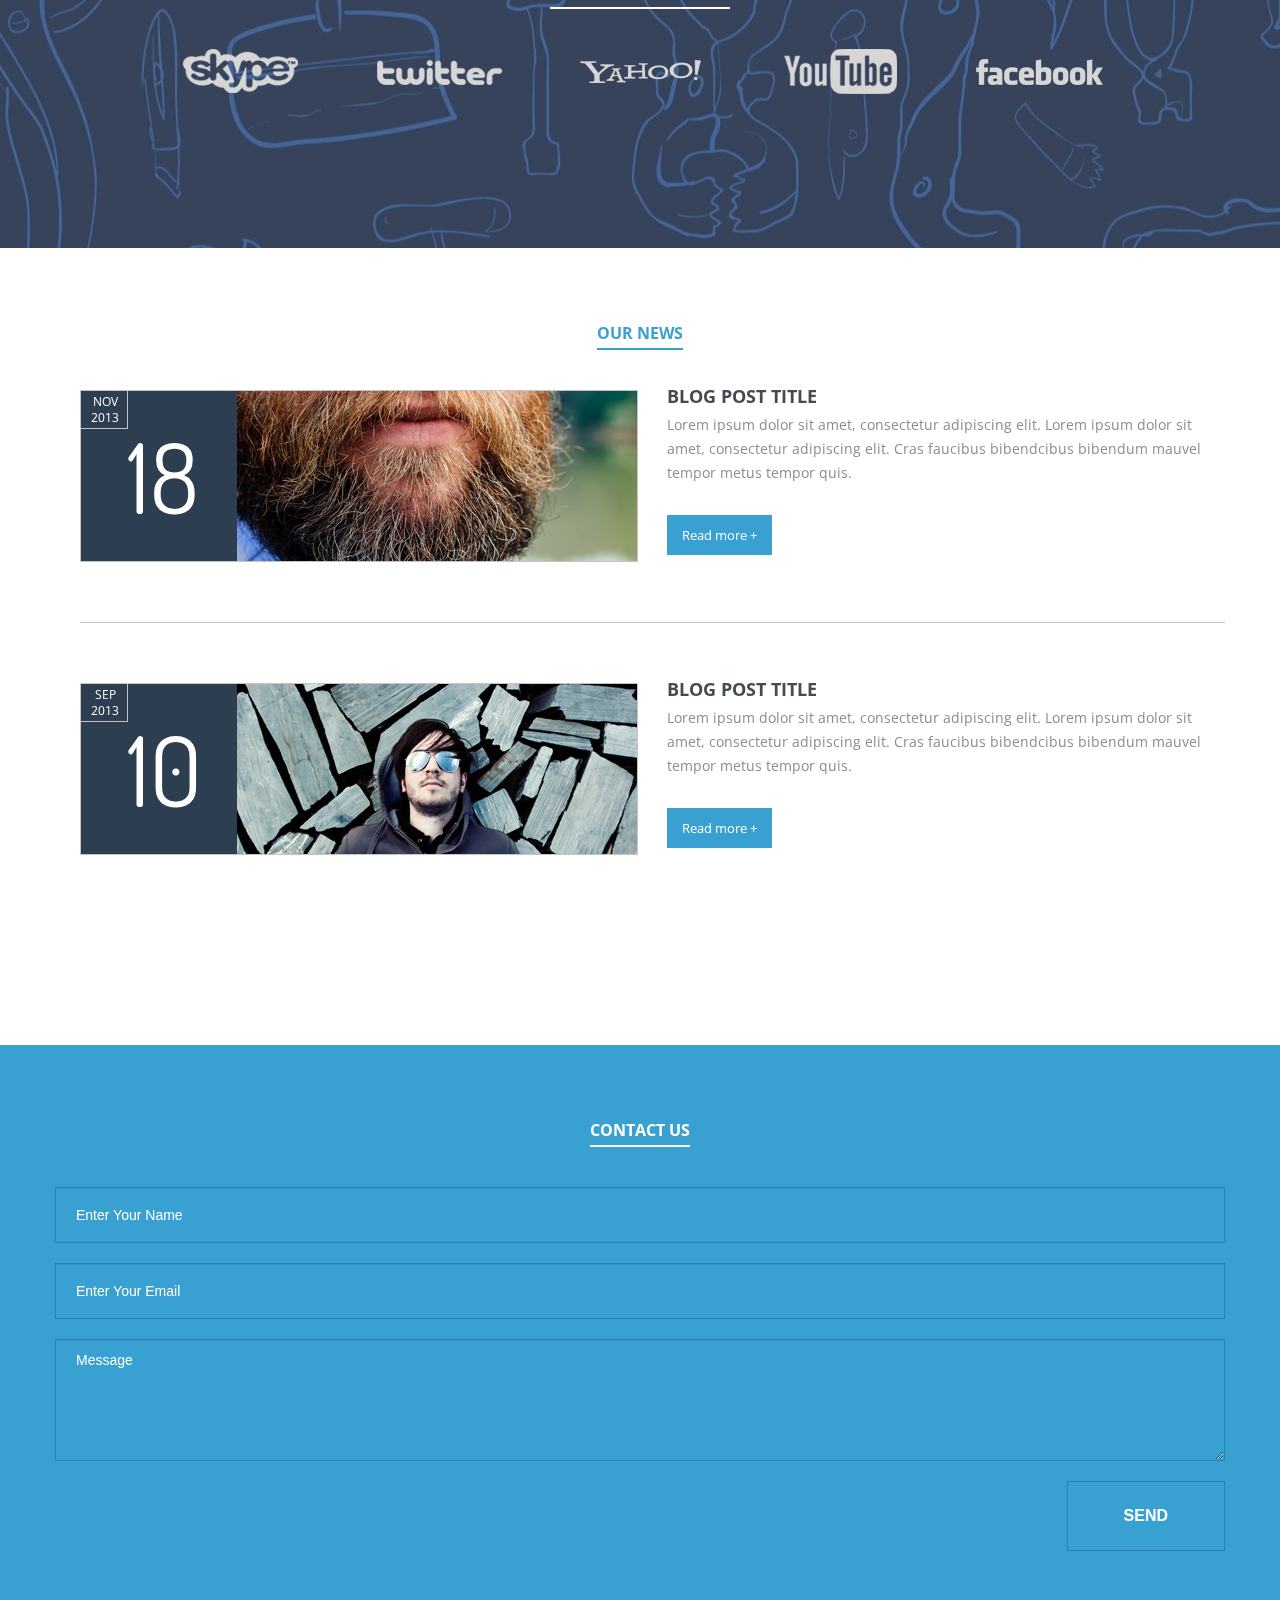
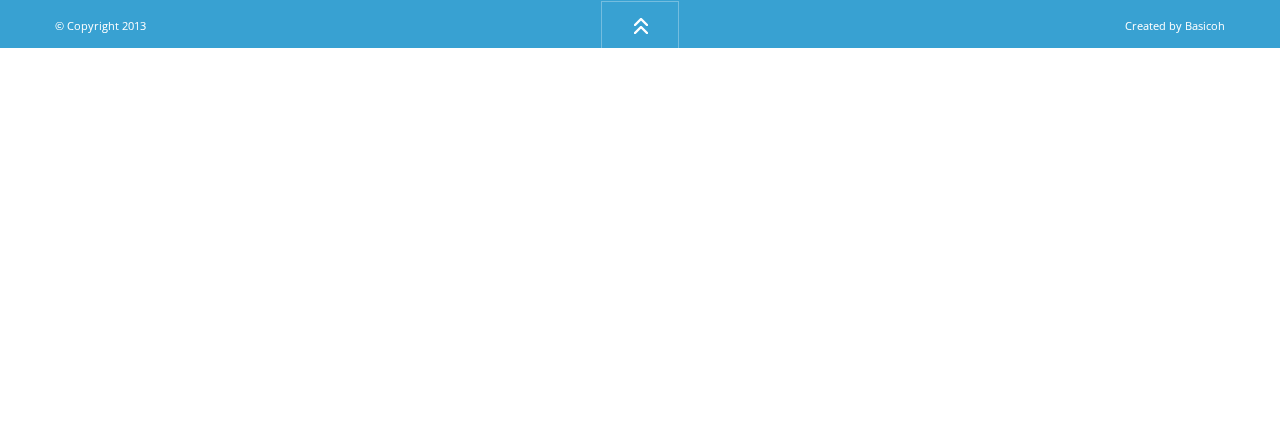
==== commit b1bd1fd9: "added the changes and push on heroku" ====
--- a/assets/index.html
+++ b/assets/index.html
@@ -142,7 +142,7 @@
       <div class="container">
         <div class="row-fluid">
           <div class="span12">
-            <h1>These are my tools. I use them to develop, design and focus on my projects.</h1>
+            <h1>Those are my tools. I use them to develop, design and focus on my projects.</h1>
             <p>MODERN, FRESH, FLAT, RESPONSIV & CLEAN. THIS IS MY VISION OF THE NEW WEB 2.0, AND HOW I BUILT IT.</p>
           </div>
         </div>
@@ -198,10 +198,10 @@
             <div class="tool">
               <div class="tool-front">
                 <div class="tool-4"></div>
-                <h2>THUNDERBIRD</h2>
+                <h2>YEOMAN</h2>
               </div><!-- /tool-front -->
               <div class="tool-back">
-                <p>Because I've got a lot of email accounts, Thunderbird® is my favorite free solution. I can custom it, it's really easy to use and config. Hotmail, gmail, apple, all of this can be add...</p>
+                <p>The best modern workflows for modern webapps. Yo scafflods out your application. Grunt build, preview and test my project. Bower manage my dependency. I'm using them together in my projects...</p>
               </div><!-- /tool-front -->
             </div><!-- /tool -->
           </div><!-- /span3 -->
@@ -233,7 +233,7 @@
                 <h2>GITHUB</h2>
               </div><!-- /tool-front -->
               <div class="tool-back">
-                <p>Lorem Ipsum is simply dummy text of the printing and typesetting industry. Lorem Ipsum has been...</p>
+                <p>GitHub® is for me the best project manager. Add it to a good terminal and I can manage any type of project. Commit my code, see the last update, revert in case of errors. It's my project manager tool...</p>
               </div><!-- /tool-front -->
             </div><!-- /tool -->
           </div><!-- /span3 -->
@@ -242,10 +242,10 @@
             <div class="tool">
               <div class="tool-front">
                 <div class="tool-7"></div>
-                <h2>NOTES</h2>
+                <h2>MOU</h2>
               </div><!-- /tool-front -->
               <div class="tool-back">
-                <p>Lorem Ipsum is simply dummy text of the printing and typesetting industry. Lorem Ipsum has been...</p>
+                <p>MOU® is my favorite markdown editor. I use it to take notes at school, to write my projects' resume, to produce my Readme, to export in HTML or PDF. It is the best markdown editor for web developers...</p>
               </div><!-- /tool-front -->
             </div><!-- /tool -->
           </div><!-- /span3 -->
@@ -254,10 +254,10 @@
             <div class="tool">
               <div class="tool-front">
                 <div class="tool-8"></div>
-                <h2>SPOTIFY</h2>
+                <h2>MUSIC</h2>
               </div><!-- /tool-front -->
               <div class="tool-back">
-                <p>Lorem Ipsum is simply dummy text of the printing and typesetting industry. Lorem Ipsum has been...</p>
+                <p>Spotify®, Grooveshark®, Itunes, 8tracks®. Jazz, electro, minimal. I really enjoy working with music ...</p>
               </div><!-- /tool-front -->
             </div><!-- /tool -->
           </div><!-- /span3 -->
@@ -277,7 +277,7 @@
         <div class="row-fluid">
           <div class="span12">
 
-            <h3 class="subpage-title white"><span>OUR WORK</span></h3>
+            <h3 class="subpage-title white"><span>MY WORK</span></h3>
 
             <!-- PORTFOLIO: Carousel slide -->
             <div id="portfolioSlider" class="carousel slide">
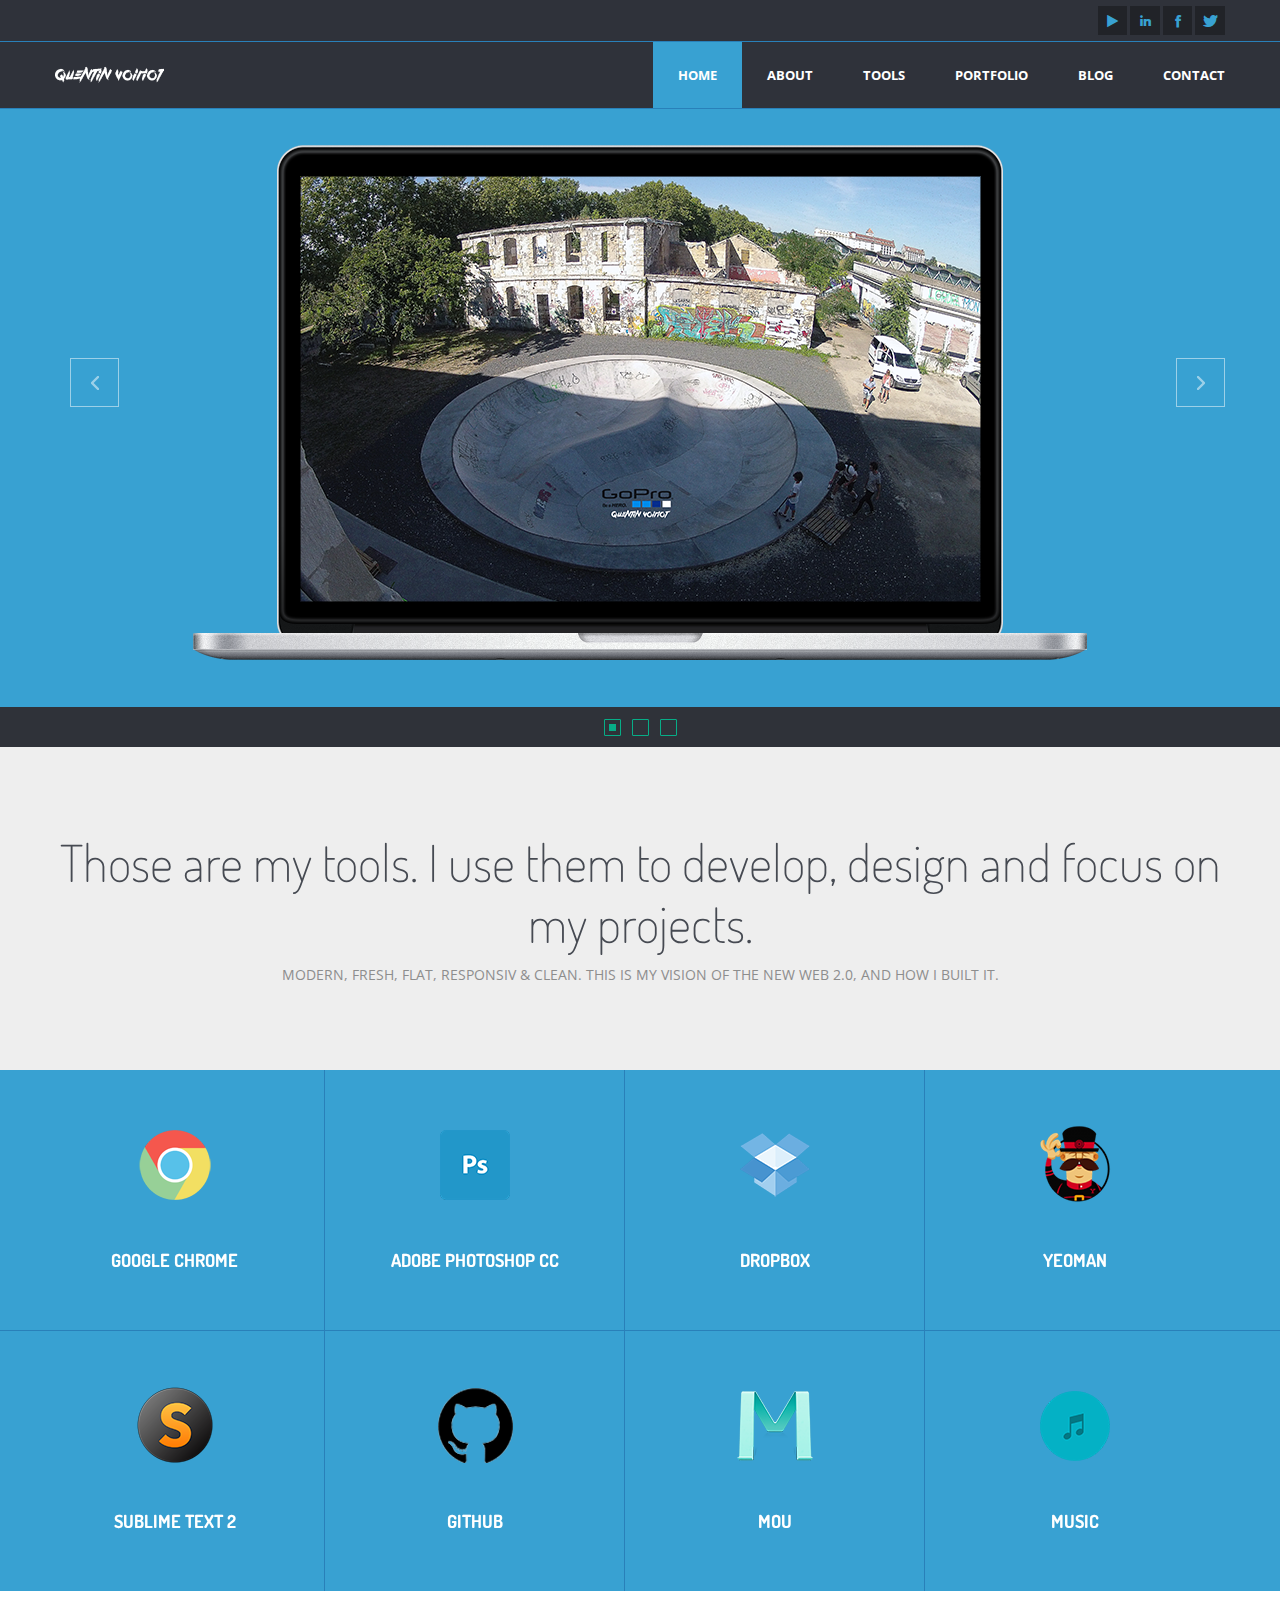
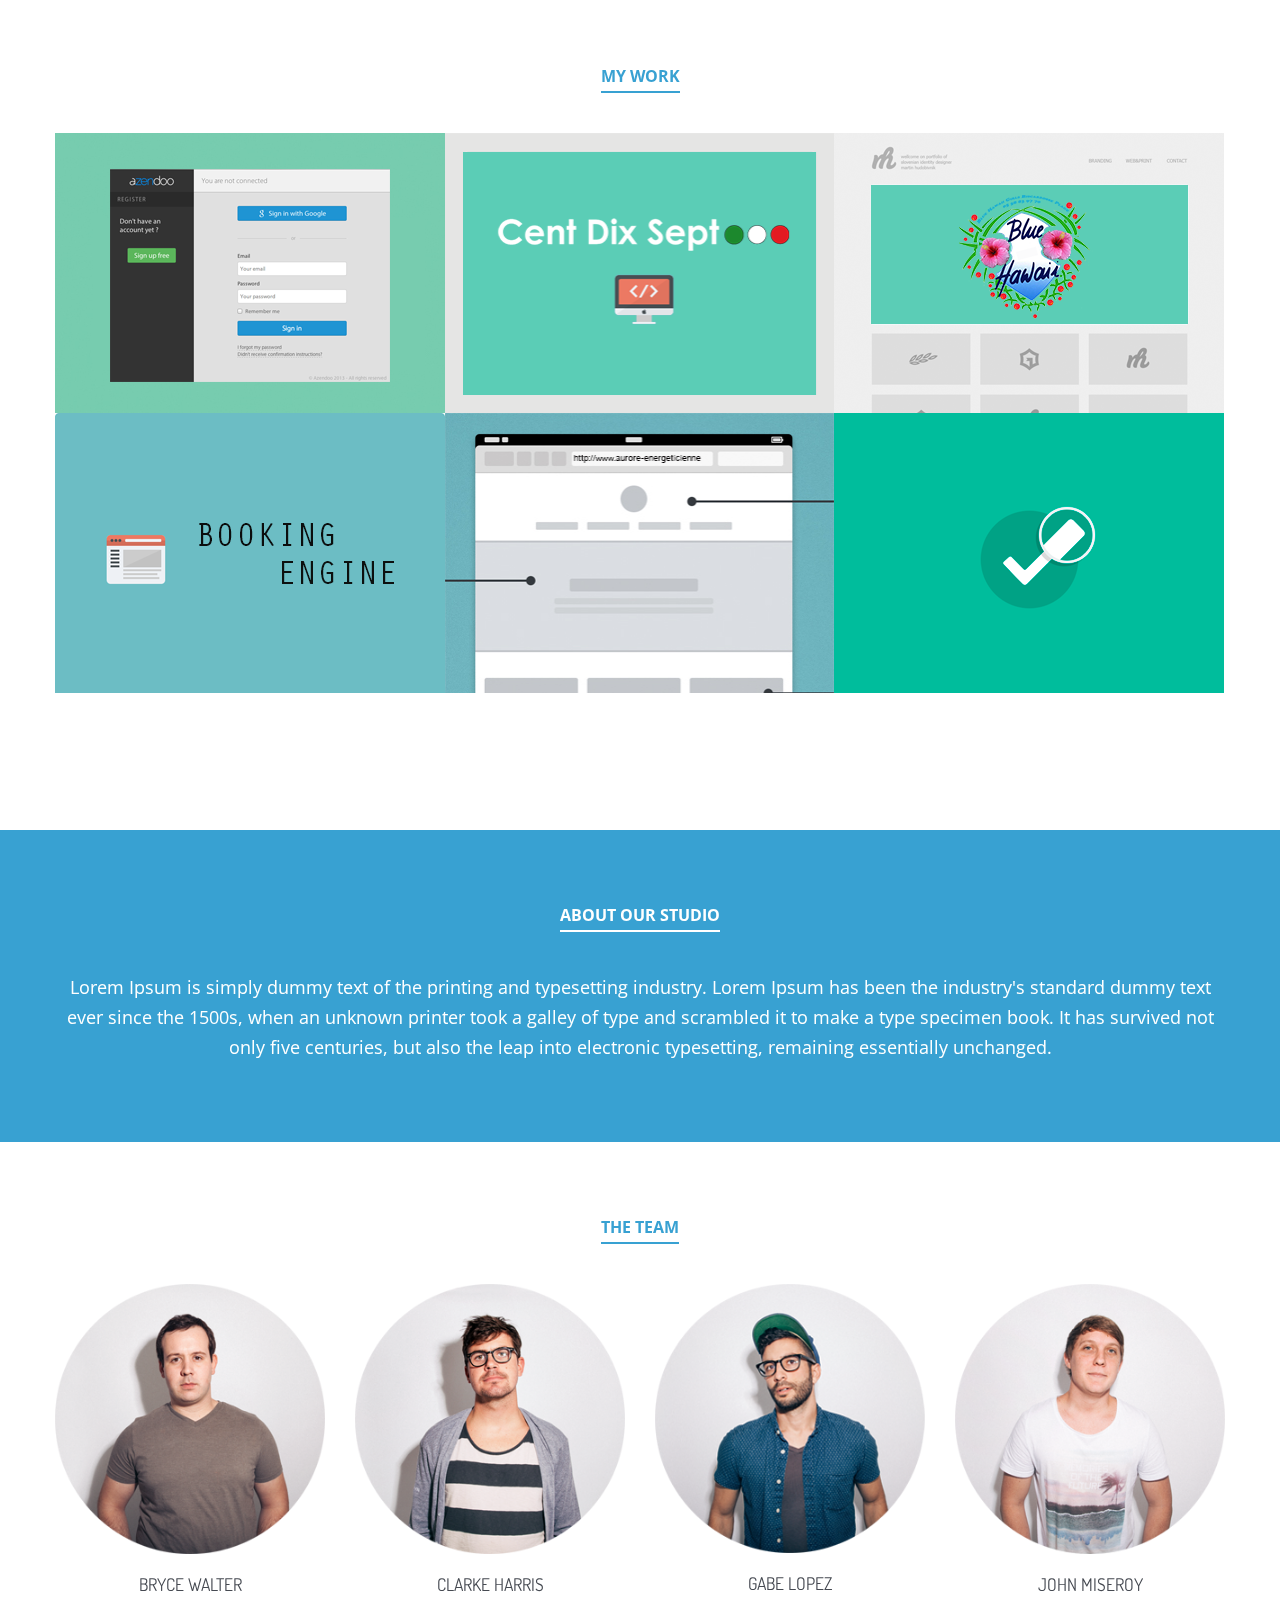
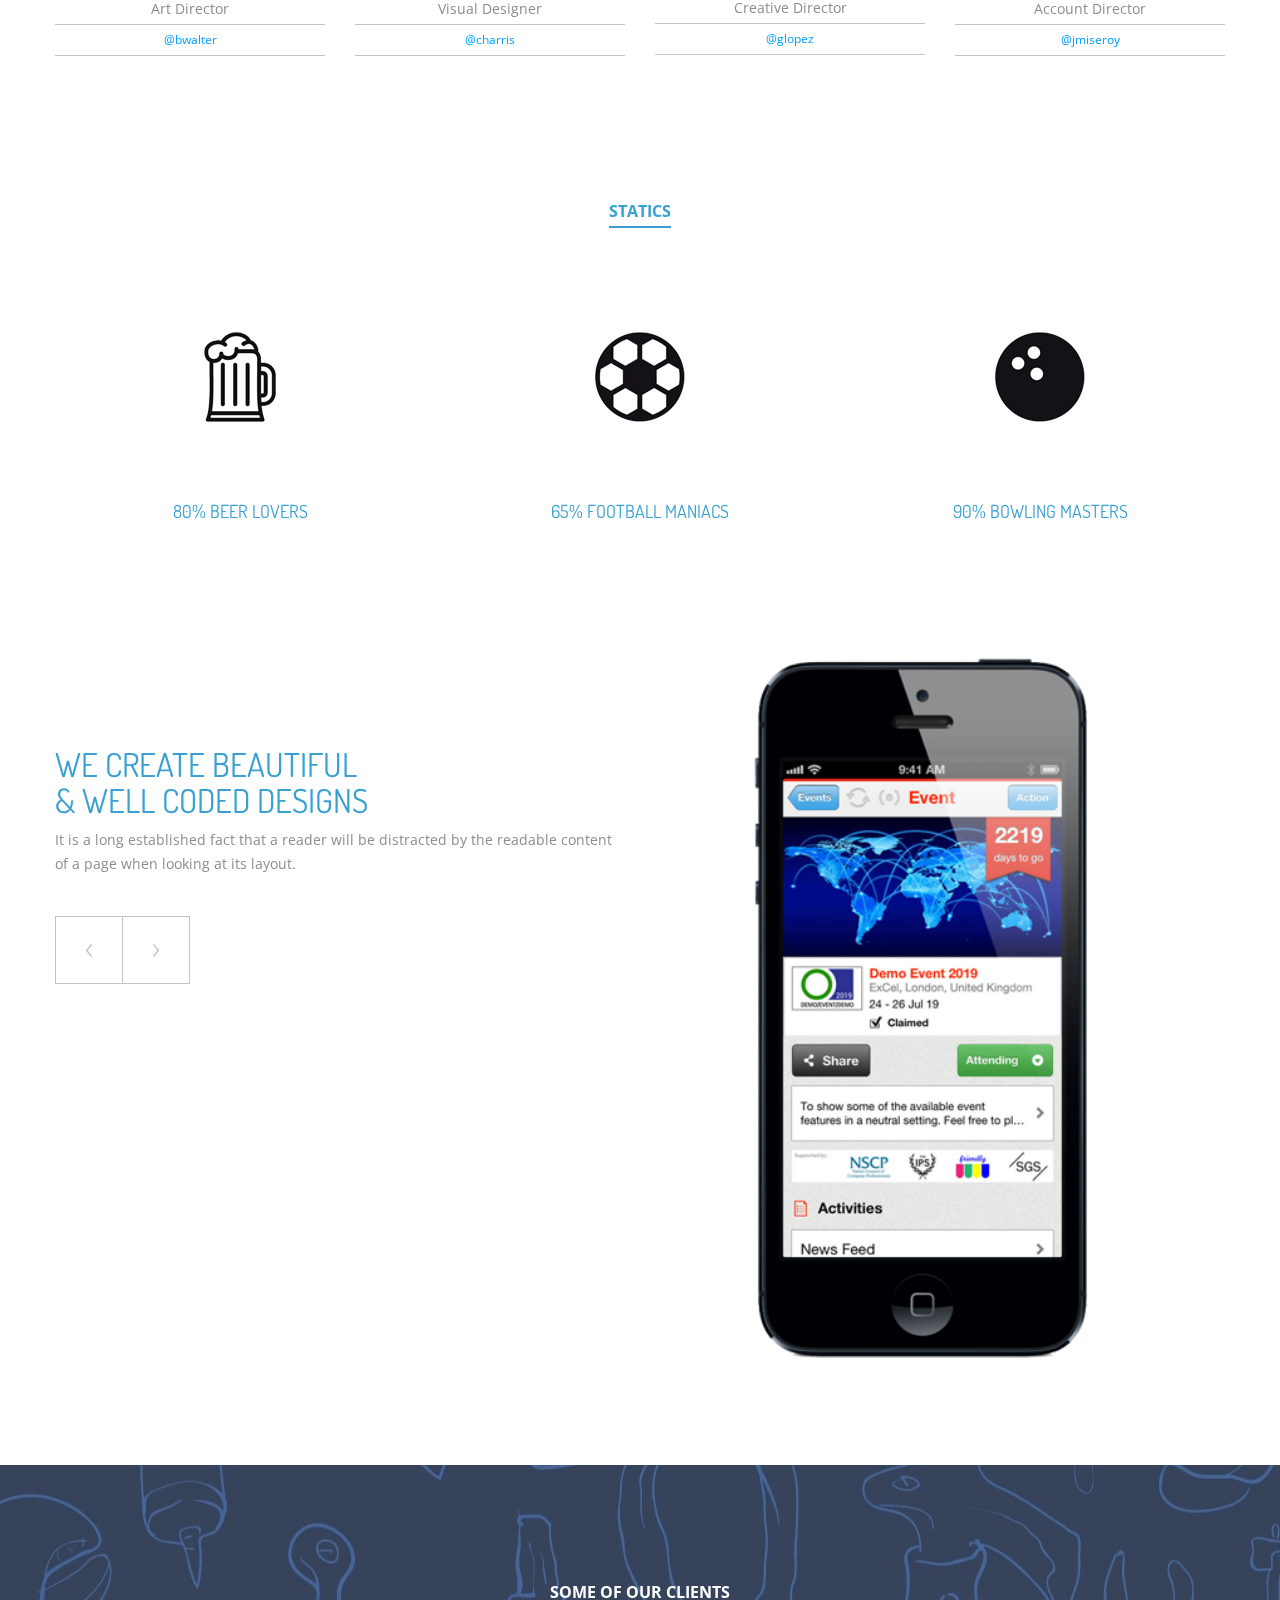
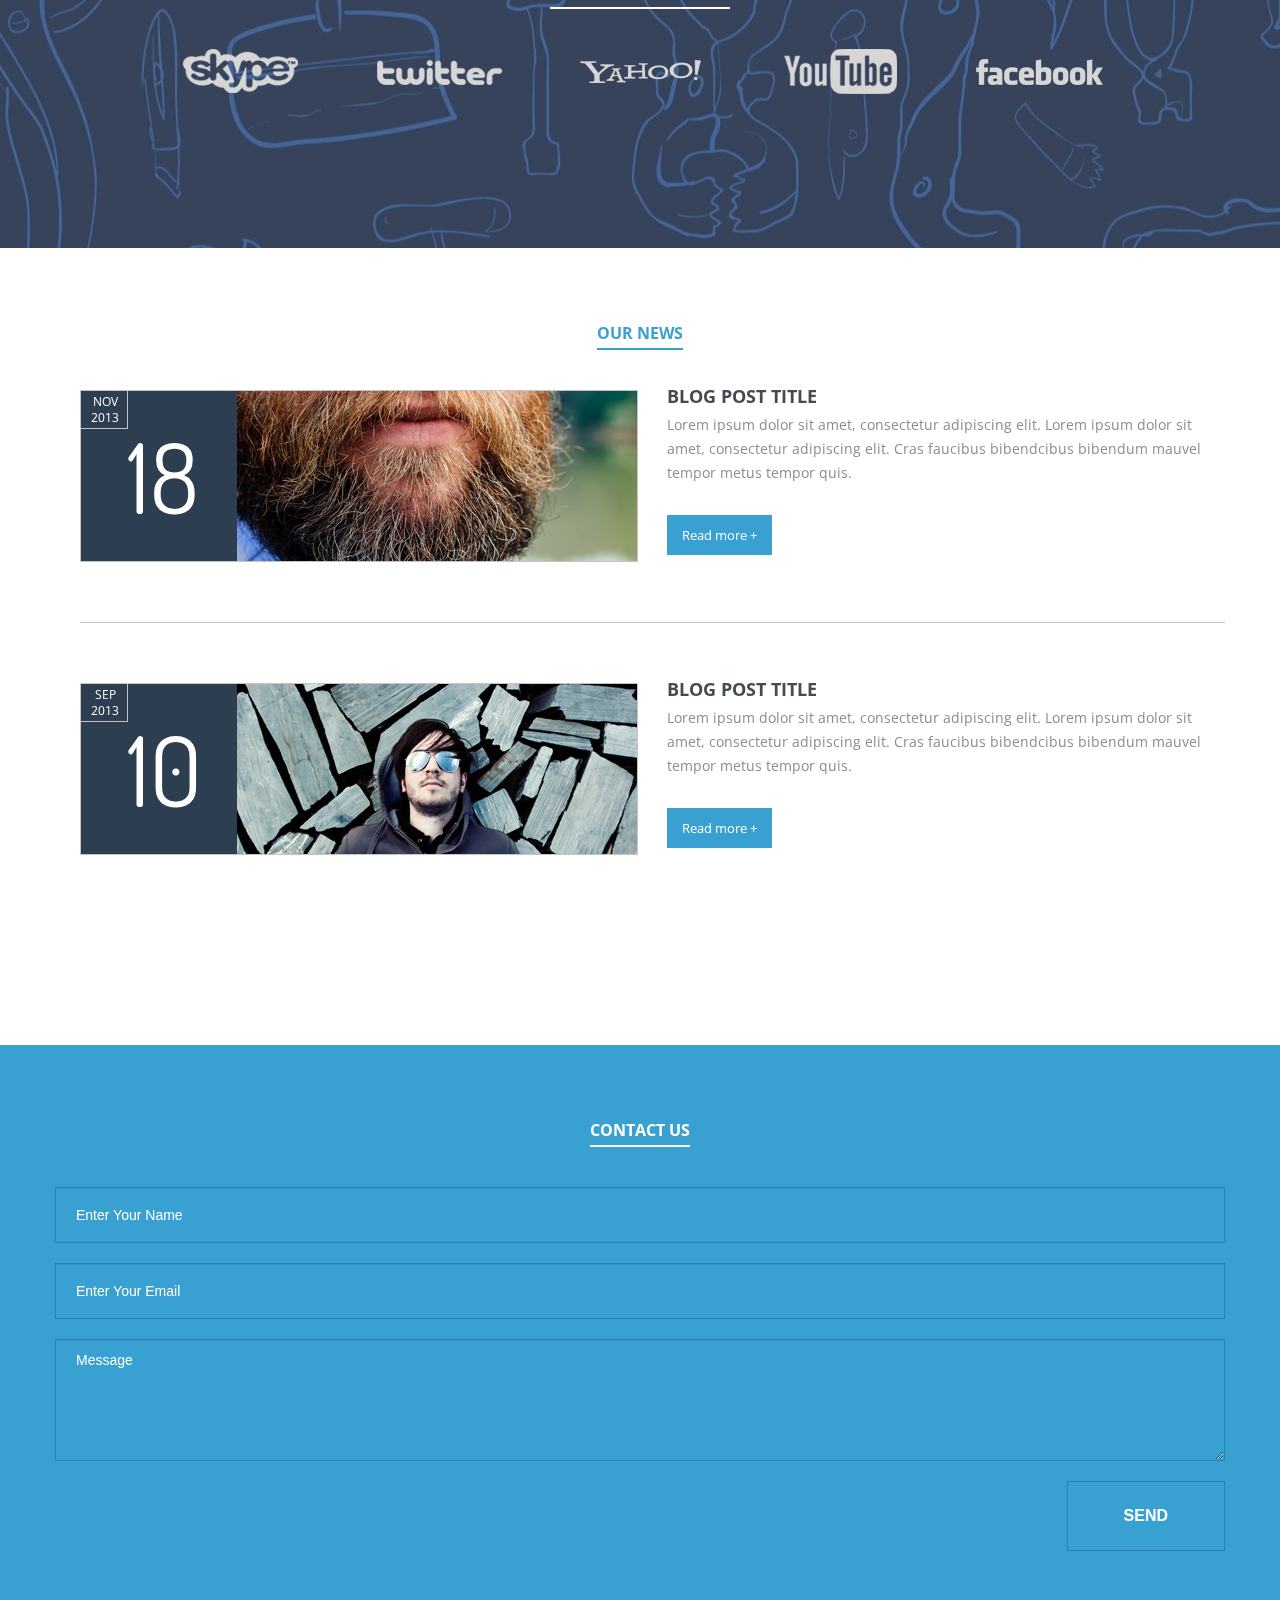
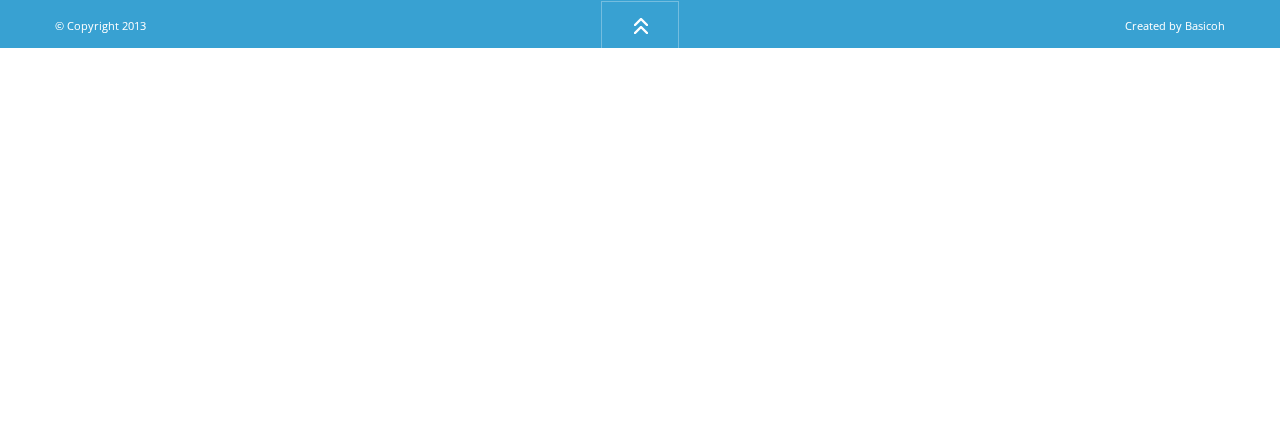
==== commit 448eb8ec: "changing & completing  the part MY WORKS" ====
--- a/assets/index.html
+++ b/assets/index.html
@@ -313,9 +313,9 @@
                           </ul>
                           <div class="element-details">
                             <h2>PROJECT NUMBER 1</h2>
-                            <span class="element-date">NOV 20 2013</span><!-- /element-date -->
-                            <span class="element-meta">Web Design, Wordpress</span><!--/element-meta -->
-                            <p class="element-describe">Lorem Ipsum is simply dummy text of the printing and typesetting industry. Lorem Ipsum has been the industry's standard dummy text ever since the 1500s, when an unknown printer took a galley of type and scrambled it to make a type specimen book. It has survived not only five centuries, but also the leap into electronic typesetting, remaining essentially unchanged. </p>
+                            <span class="element-date">JUN/JUL/AUG 2013</span><!-- /element-date -->
+                            <span class="element-meta">Web Design, FrontEnd</span><!--/element-meta -->
+                            <p class="element-describe">Welcome in AZENDOO, a French start-up which organize your life, sync your team, and share your projects, all in one place. I have been an intern during three months. I have worked here as a front end developer. Working, learning, designing and creating in HTML5, CSS3, SASS, COFFEE, JS, ERB, HBS ... and with all the new web techs, YEOMAN, RUBY </p>
                           </div><!-- /element-details -->
                           <div class="clear"></div>
                         </div><!-- /workDetailSlider -->
@@ -381,7 +381,7 @@
                           <div class="work-element">
                         <div class="workDetailSlider slide element-top">
                           <ul class="carousel-inner">
-                            <li class="item item1" style="display: list-item;"><img src="img/single-work-big1.jpg" alt="image alt text here"></li>
+                            <li class="item item1" style="display: list-item;"><img src="img/single-work-big4.jpg" alt="image alt text here"></li>
                           </ul>
                           <div class="element-details">
                             <h2>PROJECT NUMBER 4</h2>
@@ -405,7 +405,7 @@
                           <div class="work-element">
                         <div class="workDetailSlider slide element-top">
                           <ul class="carousel-inner">
-                            <li class="item item1" style="display: list-item;"><img src="img/single-work-big2.jpg" alt="image alt text here"></li>
+                            <li class="item item1" style="display: list-item;"><img src="img/single-work-big5.jpg" alt="image alt text here"></li>
                           </ul>
                           <div class="element-details">
                             <h2>PROJECT NUMBER 5</h2>
@@ -429,7 +429,7 @@
                           <div class="work-element">
                         <div class="workDetailSlider slide element-top">
                           <ul class="carousel-inner">
-                            <li class="item item1" style="display: list-item;"><img src="img/single-work-big3.jpg" alt="image alt text here"></li>
+                            <li class="item item1" style="display: list-item;"><img src="img/single-work-big6.jpg" alt="image alt text here"></li>
                           </ul>
                           <div class="element-details">
                             <h2>PROJECT NUMBER 6</h2>
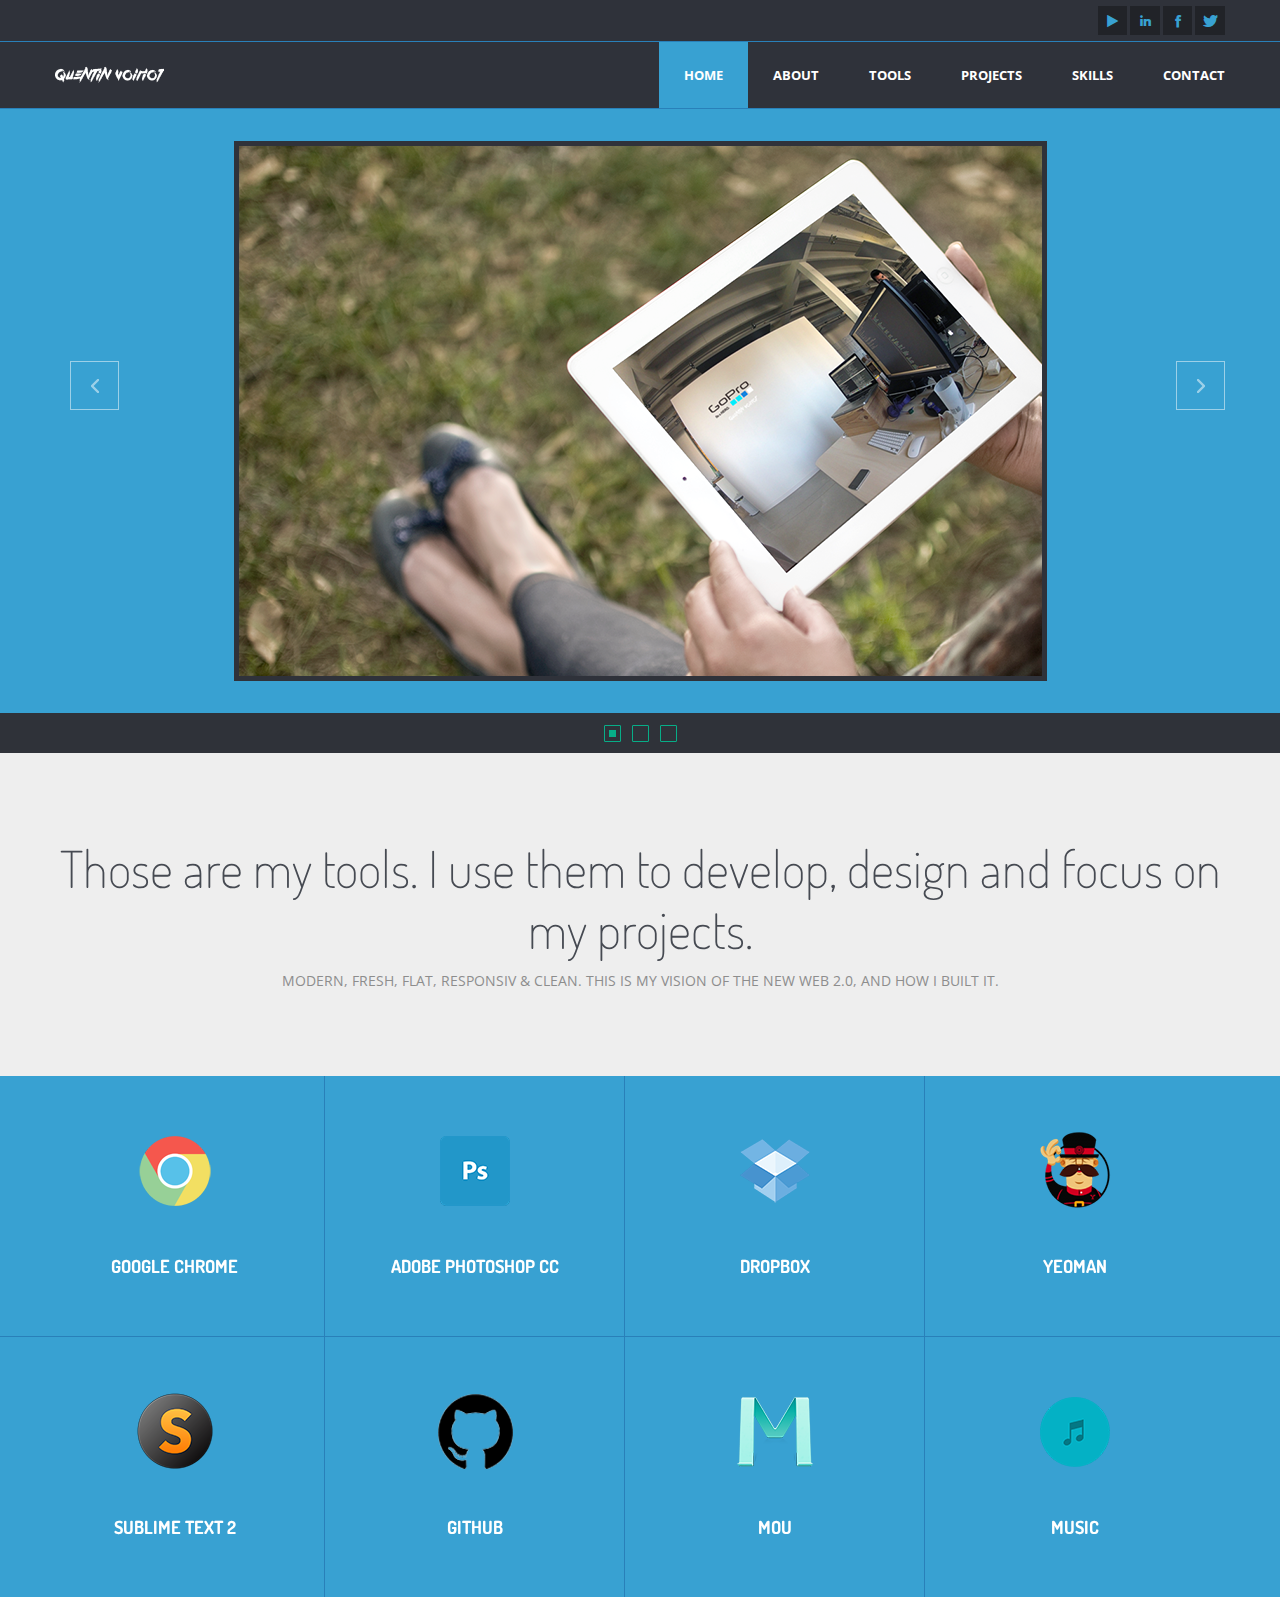
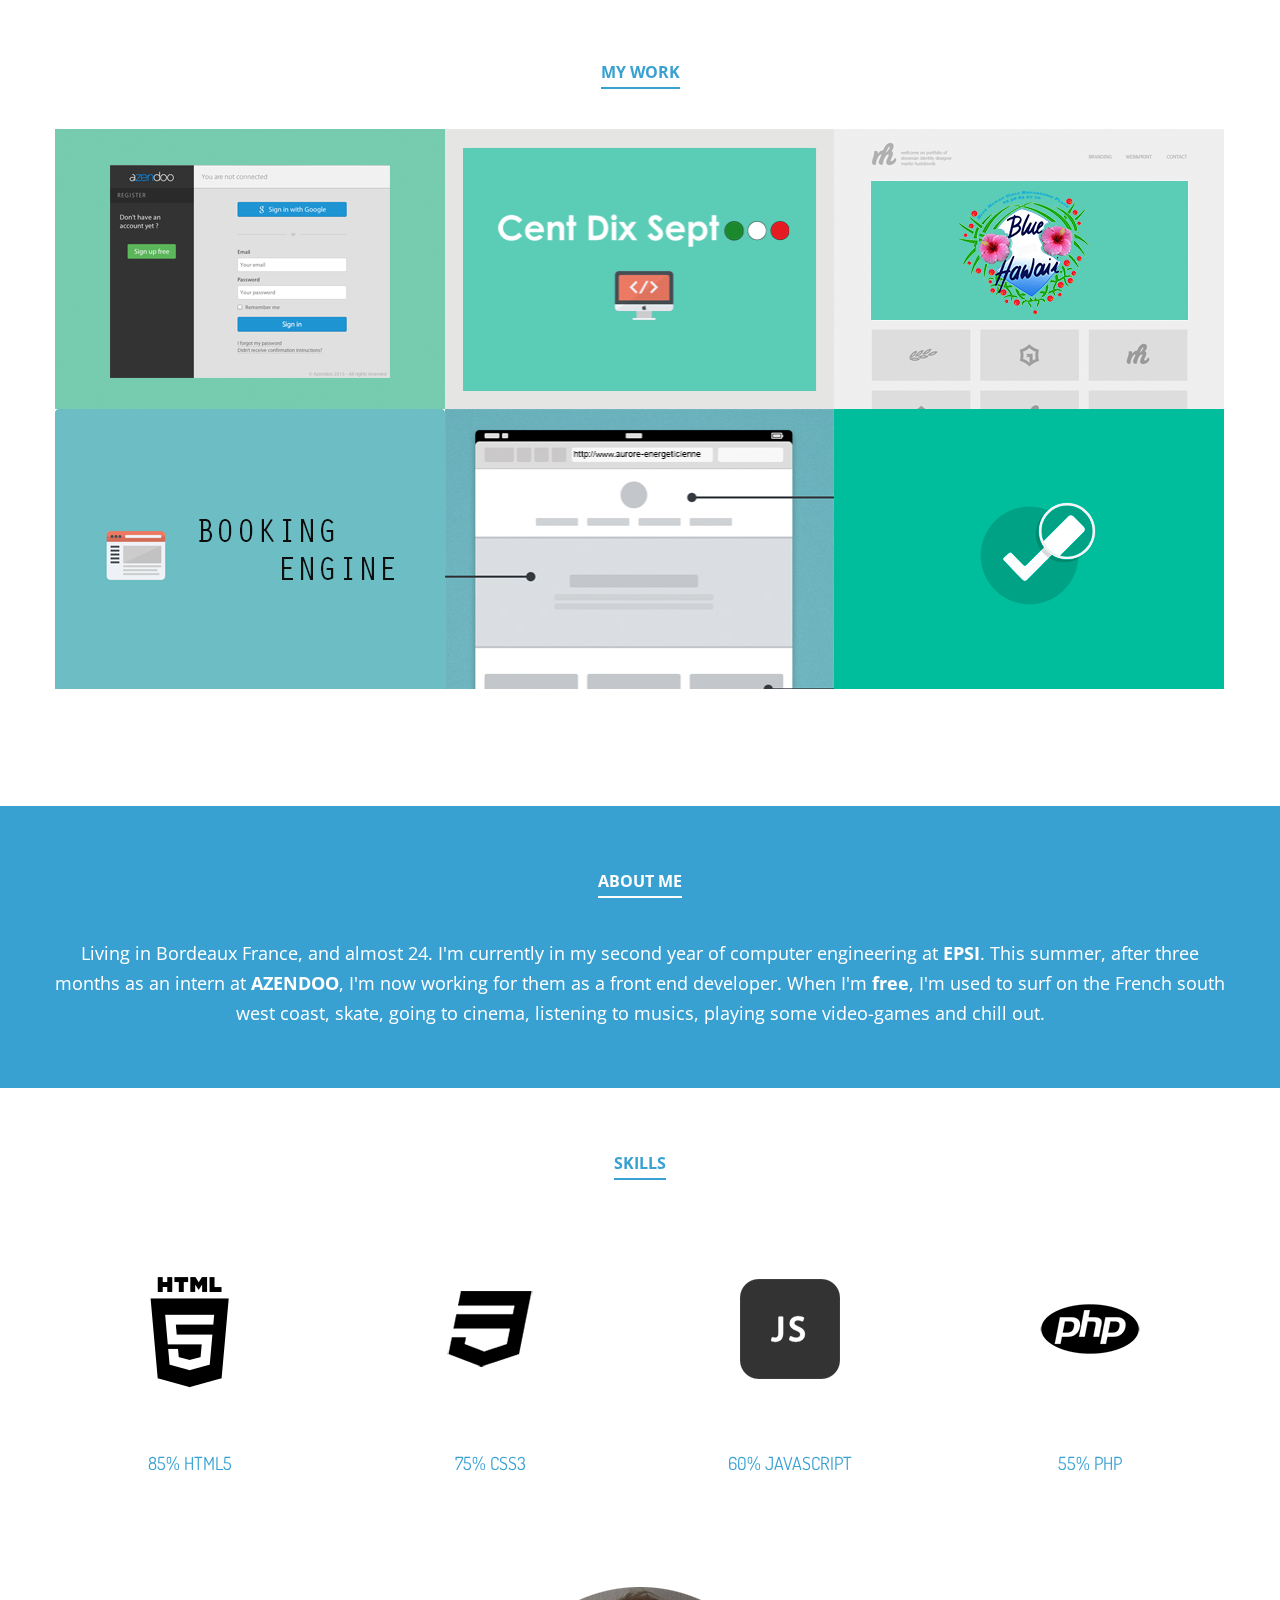
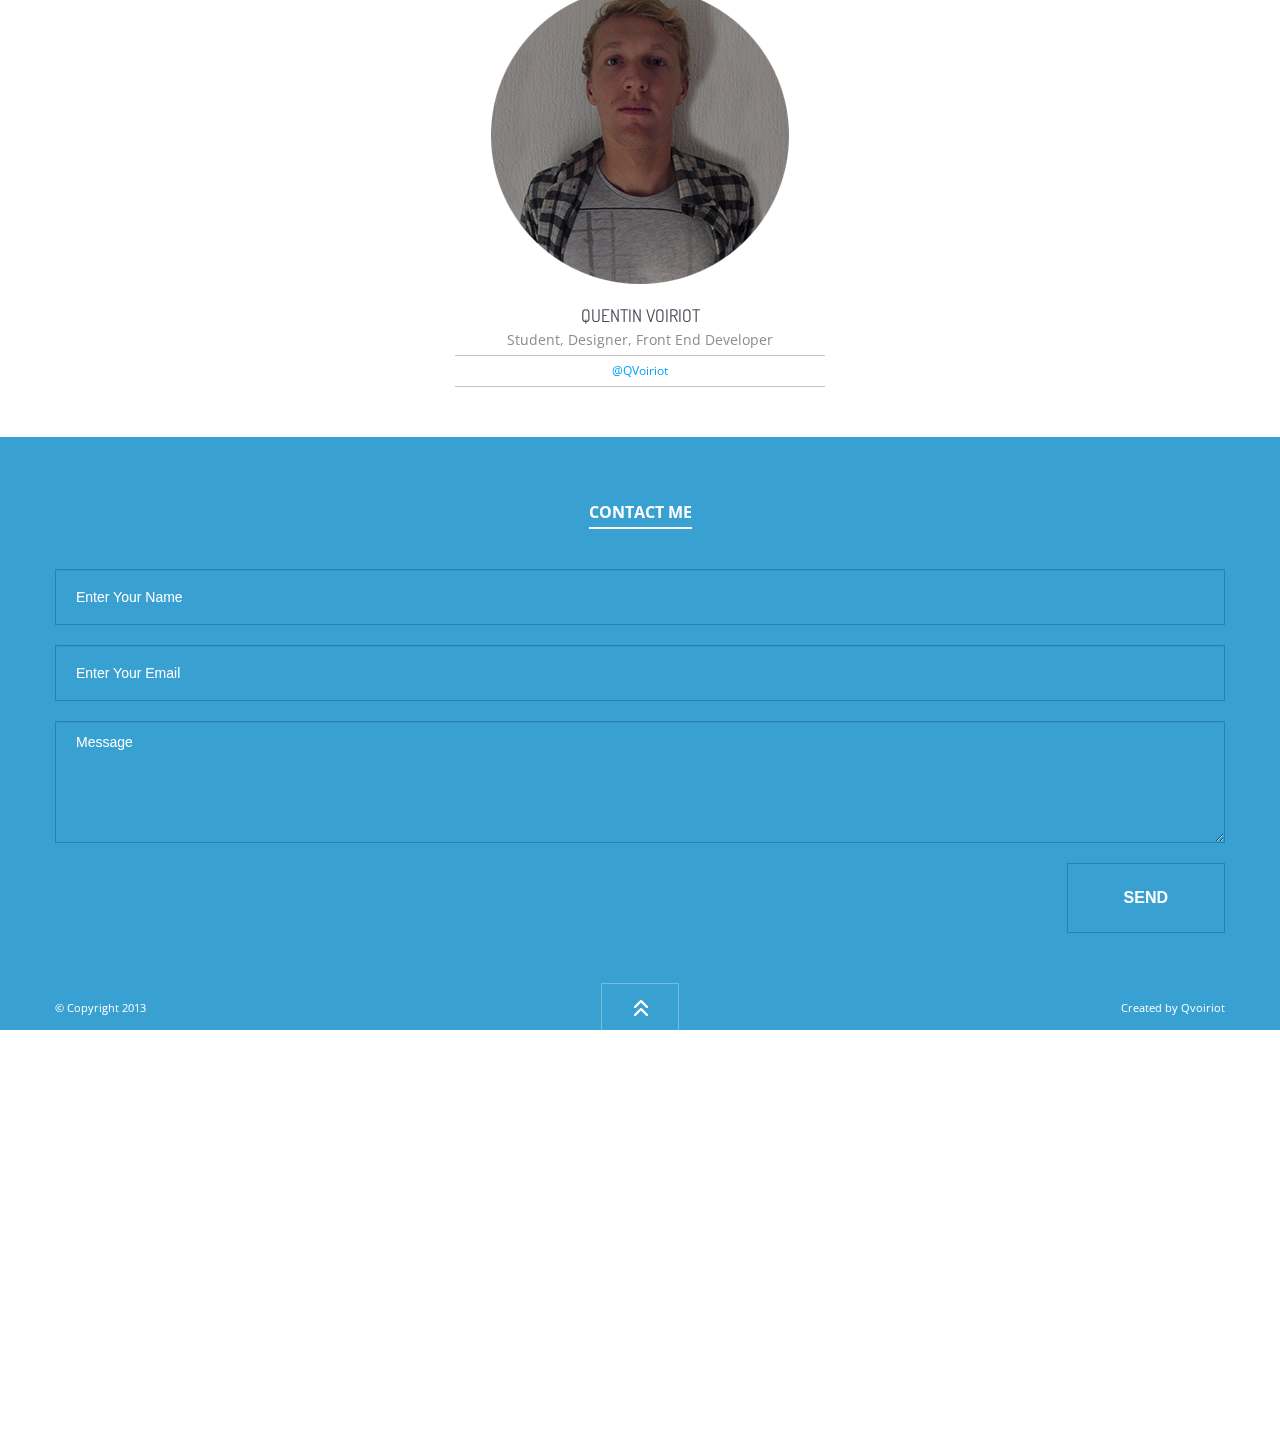
==== commit 8751ca57: "lot of changes added / miss the contact form" ====
--- a/assets/index.html
+++ b/assets/index.html
@@ -51,8 +51,8 @@
                 <li><a href="#" class="current">HOME</a></li>
                     <li><a href="#about">ABOUT</a></li>
                     <li><a href="#tools">TOOLS</a></li>
-                    <li><a href="#work">PORTFOLIO</a></li>
-                    <li><a href="#blog">BLOG</a></li>
+                    <li><a href="#work">PROJECTS</a></li>
+                    <li><a href="#skills">SKILLS</a></li>
                     <li><a href="#contact">CONTACT</a></li>
               </ul>
 
@@ -71,8 +71,8 @@
                     <li><a href="index.html">HOME</a></li>
                     <li><a href="#about">ABOUT</a></li>
                     <li><a href="#tools">TOOLS</a></li>
-                    <li><a href="#work">PORTFOLIO</a></li>
-                    <li><a href="#blog">BLOG</a></li>
+                    <li><a href="#work">PROJECTS</a></li>
+                    <li><a href="#skills">SKILLS</a></li>
                     <li><a href="#contact">CONTACT</a></li>
                 </ul>
               </div><!-- /nav-collape -->
@@ -337,9 +337,9 @@
                           </ul>
                           <div class="element-details">
                             <h2>PROJECT NUMBER 2</h2>
-                            <span class="element-date">NOV 20 2013</span><!-- /element-date -->
-                            <span class="element-meta">Web Design, Wordpress</span><!--/element-meta -->
-                            <p class="element-describe">Lorem Ipsum is simply dummy text of the printing and typesetting industry. Lorem Ipsum has been the industry's standard dummy text ever since the 1500s, when an unknown printer took a galley of type and scrambled it to make a type specimen book. It has survived not only five centuries, but also the leap into electronic typesetting, remaining essentially unchanged. </p>
+                            <span class="element-date">JUN/JUL/AUG 2010</span><!-- /element-date -->
+                            <span class="element-meta">Web Design, FrontEnd</span><!--/element-meta -->
+                            <p class="element-describe">Cent dix sept Arcachon was a French store garments. Selling a lot of differents prestigious brands for men & women. Additional to the big brand destocking (CALVIN KLEIN, CONVERSE, ARMANI, D&G, DIESEL..) ,Cent dix sept was selling Italian clothes (TALIA BENSON, KOSMIKA, GANESH, VILA..). I developped their website using HTML, CSS3, JS, PHP, and a e-com part using PRESTASHOP. </p>
                           </div><!-- /element-details -->
                           <div class="clear"></div>
                         </div><!-- /workDetailSlider -->
@@ -361,9 +361,9 @@
                           </ul>
                           <div class="element-details">
                             <h2>PROJECT NUMBER 3</h2>
-                            <span class="element-date">NOV 20 2013</span><!-- /element-date -->
-                            <span class="element-meta">Web Design, Wordpress</span><!--/element-meta -->
-                            <p class="element-describe">Lorem Ipsum is simply dummy text of the printing and typesetting industry. Lorem Ipsum has been the industry's standard dummy text ever since the 1500s, when an unknown printer took a galley of type and scrambled it to make a type specimen book. It has survived not only five centuries, but also the leap into electronic typesetting, remaining essentially unchanged. </p>
+                            <span class="element-date">FEB/MAR/APR 2012</span><!-- /element-date -->
+                            <span class="element-meta">Web Design, FrontEnd</span><!--/element-meta -->
+                            <p class="element-describe">Blue Hawaii Girls is a French surf shop. The shop works with ROXY, BANANA MOON, SEAFOLY, QUIKSILVER WOMEN. They only sell women clothes. I developped the website using HTML, CSS3, JS, PHP.</p>
                           </div><!-- /element-details -->
                           <div class="clear"></div>
                         </div><!-- /workDetailSlider -->
@@ -385,9 +385,10 @@
                           </ul>
                           <div class="element-details">
                             <h2>PROJECT NUMBER 4</h2>
-                            <span class="element-date">NOV 20 2013</span><!-- /element-date -->
-                            <span class="element-meta">Web Design, Wordpress</span><!--/element-meta -->
-                            <p class="element-describe">Lorem Ipsum is simply dummy text of the printing and typesetting industry. Lorem Ipsum has been the industry's standard dummy text ever since the 1500s, when an unknown printer took a galley of type and scrambled it to make a type specimen book. It has survived not only five centuries, but also the leap into electronic typesetting, remaining essentially unchanged. </p>
+                            <span class="element-date">FEB/MAR/APR 2011</span><!-- /element-date -->
+                            <span class="element-meta">Web Design, FrontEnd, BackEnd</span><!--/element-meta -->
+                            <p class="element-describe">Intern in England during three months at New Romney. I have worked with Studio Solution, a web design company, building e-com marketing in London. I developped a booking engine, in HTML, CSS3, JS, PHP.</br>
+                            I also worked with Internship UK on their database. They are focus on the accommodation of the new students comming for an internship in England. </p>
                           </div><!-- /element-details -->
                           <div class="clear"></div>
                         </div><!-- /workDetailSlider -->
@@ -409,9 +410,9 @@
                           </ul>
                           <div class="element-details">
                             <h2>PROJECT NUMBER 5</h2>
-                            <span class="element-date">NOV 20 2013</span><!-- /element-date -->
-                            <span class="element-meta">Web Design, Wordpress</span><!--/element-meta -->
-                            <p class="element-describe">Lorem Ipsum is simply dummy text of the printing and typesetting industry. Lorem Ipsum has been the industry's standard dummy text ever since the 1500s, when an unknown printer took a galley of type and scrambled it to make a type specimen book. It has survived not only five centuries, but also the leap into electronic typesetting, remaining essentially unchanged. </p>
+                            <span class="element-date">NOV 2011</span><!-- /element-date -->
+                            <span class="element-meta">Web Design, FrontEnd</span><!--/element-meta -->
+                            <p class="element-describe">Aurore is a French energetic healer, showy and doing meditation. She is living in Anglet France. To be known in the region, she asked me to create her website. I made it in HTML, PHP, JS, and CSS3. </p>
                           </div><!-- /element-details -->
                           <div class="clear"></div>
                         </div><!-- /workDetailSlider -->
@@ -433,8 +434,8 @@
                           </ul>
                           <div class="element-details">
                             <h2>PROJECT NUMBER 6</h2>
-                            <span class="element-date">NOV 20 2013</span><!-- /element-date -->
-                            <span class="element-meta">Web Design, Wordpress</span><!--/element-meta -->
+                            <span class="element-date">END 2013</span><!-- /element-date -->
+                            <span class="element-meta">Web Design, FrontEnd</span><!--/element-meta -->
                             <p class="element-describe">Lorem Ipsum is simply dummy text of the printing and typesetting industry. Lorem Ipsum has been the industry's standard dummy text ever since the 1500s, when an unknown printer took a galley of type and scrambled it to make a type specimen book. It has survived not only five centuries, but also the leap into electronic typesetting, remaining essentially unchanged. </p>
                           </div><!-- /element-details -->
                           <div class="clear"></div>
@@ -460,290 +461,103 @@
     </section>
 
 
-
+   <!-- ABOUT ME SECTION-->
     <section id="about">
       <div class="container">
         <div class="row-fluid">
           <div class="span12">
-            <h3 class="subpage-title white"><span>ABOUT OUR STUDIO</span></h3>
-            <p>Lorem Ipsum is simply dummy text of the printing and typesetting industry. Lorem Ipsum has been the industry's standard dummy text ever since the 1500s, when an unknown printer took a galley of type and scrambled it to make a type specimen book. It has survived not only five centuries, but also the leap into electronic typesetting, remaining essentially unchanged. </p>
+            <h3 class="subpage-title white"><span>ABOUT ME</span></h3>
+            <p>Living in Bordeaux France, and almost 24. I'm currently in my second year of computer engineering at <strong>EPSI</strong>. This summer, after three months as an intern at <strong>AZENDOO</strong>, I'm now working for them as a front end developer. When I'm <strong>free</strong>, I'm used to surf on the French south west coast, skate, going to cinema, listening to musics, playing some video-games and chill out. </p>
           </div><!-- /span12 -->
         </div><!-- /row-fluid -->
       </div><!-- /container -->
       <div class="about-arrow"></div>
     </section>
 
-   <!-- TEAM SECTION-->
-    <section class="team">
-      <div class="container">
-        <h3 class="subpage-title"><span>The Team</span></h3>
-        <div class="row-fluid">
-
+   <!-- SKILLS SECTION -->
+    <section id="skills">
+      <div class="container">
+        <h3 class="subpage-title"><span>SKILLS</span></h3>
+        <div class="row-fluid">
           <div class="span3">
-            <img src="img/team1.png" alt="image alt text here">
-            <h4 class="black">BRYCE WALTER</h4>
-            <p>Art Director</p>
-            <span class="twitter"><a href="#">@bwalter</a></span>
+
+            <a class="skill1">
+              <div class="chart easyPieChart" data-percent="85" style="width: 220px; height: 220px; line-height: 220px;"><canvas width="440" height="440" style="width: 220px; height: 220px;"></canvas></div>
+              <span>85% HTML5</span>
+            </a>
           </div><!-- /span3 -->
 
           <div class="span3">
-            <img src="img/team2.png" alt="image alt text here">
-            <h4 class="black">CLARKE HARRIS</h4>
-            <p>Visual Designer</p>
-            <span class="twitter"><a href="#">@charris</a></span>
+            <a class="skill2">
+              <div class="chart easyPieChart" data-percent="75" style="width: 220px; height: 220px; line-height: 220px;"><canvas width="440" height="440" style="width: 220px; height: 220px;"></canvas></div>
+              <span>75% CSS3</span>
+            </a>
           </div><!-- /span3 -->
 
           <div class="span3">
-            <img src="img/team3.png" alt="image alt text here">
-            <h4 class="black">GABE LOPEZ</h4>
-            <p>Creative Director</p>
-            <span class="twitter"><a href="#">@glopez</a></span>
+            <a class="skill3">
+              <div class="chart easyPieChart" data-percent="60" style="width: 220px; height: 220px; line-height: 220px;"><canvas width="440" height="440" style="width: 220px; height: 220px;"></canvas></div>
+              <span>60% JAVASCRIPT</span>
+            </a>
           </div><!-- /span3 -->
 
           <div class="span3">
-            <img src="img/team4.png" alt="image alt text here">
-            <h4 class="black">JOHN MISEROY</h4>
-            <p>Account Director</p>
-            <span class="twitter"><a href="#">@jmiseroy</a></span>
-          </div><!-- /span3 -->
-
+            <a class="skill4">
+              <div class="chart easyPieChart" data-percent="55" style="width: 220px; height: 220px; line-height: 220px;"><canvas width="440" height="440" style="width: 220px; height: 220px;"></canvas></div>
+              <span>55% PHP</span>
+            </a>
+          </div><!-- /span3 -->
+
+        </div><!-- /row-fluid -->
+      </div> <!-- /container -->
+    </section>
+
+   <!-- MYSELF SECTION-->
+    <section class="myself">
+      <div class="container">
+        <div class="row-fluid">
+          <div class="span4"></div><!-- /span4 -->
+          <div class="span4">
+            <img src="img/me.png" alt="image alt text here">
+            <h4 class="black">QUENTIN VOIRIOT</h4>
+            <p>Student, Designer, Front End Developer</p>
+            <span class="twitter"><a href="https://twitter.com/QVoiriot" target="_blank">@QVoiriot</a></span>
+          </div><!-- /span4 -->
+          <div class="span4"></div><!-- /span4 -->
         </div><!-- /row-fluid -->
       </div><!-- /container -->
-
-    </section>
-
-
-
-     <!-- STATICS CHARTS SECTION -->
-    <section id="statics">
-      <div class="container">
-        <h3 class="subpage-title"><span>Statics</span></h3>
-        <div class="row-fluid">
-          <div class="span4">
-
-            <a href="#" class="stat1">
-              <div class="chart easyPieChart" data-percent="80" style="width: 220px; height: 220px; line-height: 220px;"><canvas width="440" height="440" style="width: 220px; height: 220px;"></canvas></div>
-              <span>80% beer lovers</span>
-            </a>
-          </div><!-- /span4 -->
-
-          <div class="span4">
-            <a href="#" class="stat2">
-              <div class="chart easyPieChart" data-percent="65" style="width: 220px; height: 220px; line-height: 220px;"><canvas width="440" height="440" style="width: 220px; height: 220px;"></canvas></div>
-              <span>65% football maniacs</span>
-            </a>
-          </div><!-- /span4 -->
-
-          <div class="span4">
-            <a href="#" class="stat3">
-              <div class="chart easyPieChart" data-percent="90" style="width: 220px; height: 220px; line-height: 220px;"><canvas width="440" height="440" style="width: 220px; height: 220px;"></canvas></div>
-              <span>90% bowling masters</span>
-            </a>
-          </div><!-- /span4 -->
-
-        </div><!-- /row-fluid -->
-
-
-    <!-- THIRD SLIDER - INDIVIDUALS WORKS -->
-
-        <div id="staticsSlider" class="carousel slide">
-          <ul id="slider-statics" class="carousel-inner slidesJs rslides rslides1">
-
-           <li class="item rslides1_on" id="rslides1_s0" style="display: block; float: left; position: relative; opacity: 1; z-index: 2; -webkit-transition: opacity 500ms ease-in-out; transition: opacity 500ms ease-in-out;">
-               <div class="row-fluid">
-               <div class="span6">
-                    <h2 class="titleone">WE CREATE BEAUTIFUL
-                    <br>& WELL CODED DESIGNS</h2>
-                    <p>It is a long established fact that a reader will be distracted by the readable content of a page when looking at its layout.</p>
-                    <div class="navSlide">
-                      <a class="carousel-control left rslides_nav rslides1_nav prev" href="#staticSlider">‹</a>
-                      <a class="carousel-control right rslides_nav rslides1_nav next" href="#staticSlider">›</a>
-                    </div><!-- /navSlide -->
-               </div><!-- /span6 -->
-               <img src="img/mockup.png" alt="image">
-             </div><!-- /row-fluid -->
-          </li>
-
-            <li class="item " id="rslides1_s1" style="float: none; position: absolute; opacity: 0; z-index: 1; display: list-item; -webkit-transition: opacity 500ms ease-in-out; transition: opacity 500ms ease-in-out;">
-              <div class="row-fluid">
-               <div class="span6">
-                    <h2 class="titleone">OUR MAIN GOAL,
-                    <br>OUR CLIENT'S HAPPINESS</h2>
-                    <p>It is a long established fact that a reader will be distracted by the readable content of a page when looking at its layout.</p>
-                    <div class="navSlide">
-                      <a class="carousel-control left rslides_nav rslides1_nav prev" href="#staticsSlider">‹</a>
-                      <a class="carousel-control right rslides_nav rslides1_nav next" href="#staticsSlider">›</a>
-                    </div><!-- /navSlide -->
-                  </div><!-- /span6 -->
-                  <img src="img/mockup1.png" alt="image">
-          </div><!-- /row-fluid -->
-            </li>
-          </ul>
-        </div> <!-- /staticsSlider -->
-      </div> <!-- /container -->
-    </section>
-
-
-     <!-- CLIENTS SECTION -->
-    <section id="clients">
-      <div class="container">
-
-        <h3 class="subpage-title white"><span>SOME OF OUR CLIENTS</span></h3>
-
-        <div class="row-fluid">
-          <div class="span2 offset1"><a href="#"><img src="img/client2.png" alt="image alt text here"></a></div>
-          <div class="span2"><a href="#"><img src="img/client3.png" alt="image alt text here"></a></div>
-          <div class="span2"><a href="#"><img src="img/client4.png" alt="image alt text here"></a></div>
-          <div class="span2"><a href="#"><img src="img/client5.png" alt="image alt text here"></a></div>
-          <div class="span2"><a href="#"><img src="img/client6.png" alt="image alt text here"></a></div>
-        </div>
-      </div>
-    </section>
-
-
-    <!-- BLOG SECTION -->
-    <section id="blog">
-
-      <div class="container">
-        <h3 class="subpage-title"><span>OUR NEWS</span></h3>
-        <div class="row-fluid">
-          <div class="span12">
-
-            <ul class="blog-posts">
-      <!-- FIRST BLOG POST -->
-              <li>
-                <div class="row-fluid">
-                  <div class="span6">
-                    <div class="post-image">
-                      <div class="post-meta">
-                      <span class="post-month">NOV</span>
-                      <span class="post-year">2013</span>
-                    </div><!-- /post-meta -->
-                      <span class="post-date">18</span>
-                      <img src="img/blog1.png" alt="image alt text here">
-                    </div><!-- /post-image -->
-                  </div><!-- /span6 -->
-                  <div class="span6">
-                    <div class="blog-post">
-                      <h2 class="black">BLOG POST TITLE</h2>
-            <p>Lorem ipsum dolor sit amet, consectetur adipiscing elit. Lorem ipsum dolor sit amet, consectetur adipiscing elit. Cras faucibus bibendcibus bibendum mauvel tempor metus tempor quis. </p>
-
-            <a href="#post-1" class="small-blk-btn" data-toggle="modal">Read more  +</a>
-                    </div><!-- /blog-post -->
-                  </div><!-- /span6 -->
-                </div><!-- /row-fluid -->
-
-                <!-- MODAL -->
-
-                <div id="post-1" class="modal hide fade">
-                    <div class="modal-header">
-                      <button type="button" class="close" data-dismiss="modal" aria-hidden="true">×</button>
-                      <p>18 NOV 2013<!-- , by Author --></p>
-                    </div>
-                    <div class="modal-body">
-                      <h3 class="black">MODAL BLOG POST 1</h3>
-                      <img src="img/big-blog-1.jpg" alt="image alt text here">
-                      <p>Lorem ipsum dolor sit amet, consectetur adipiscing elit. Lorem ipsum dolor sit amet, consectetur adipiscing elit. Cras faucibus bibendcibus bibendum mauvel tempor metus tempor quis. Lorem ipsum dolor sit amet, consectetur adipiscing elit.</p>
-
-                      <p>Lorem ipsum dolor sit amet, consectetur adipiscing elit. Cras faucibus bibendcibus bibendum mauvel tempor metus tempor quis. Lorem ipsum dolor sit amet, consectetur adipiscing elit. Lorem ipsum dolor sit amet, consectetur adipiscing elit. Cras faucibus bibendcibus bibendum mauvel tempor metus tempor quis.</p>
-                    </div>
-                    <div class="modal-footer">
-
-                      <a href="#"><i class="icon-gplus"></i></a>
-                      <a href="#"><i class="icon-facebook"></i></a>
-                      <a href="#"><i class="icon-twitter"></i></a>
-
-                    </div><!-- /modal-footer -->
-                  </div><!-- /modal hide fade -->
-              </li>
-
-
-        <!-- BLOG POST 2 -->
-              <li>
-                <div class="row-fluid">
-                  <div class="span6">
-                    <div class="post-image">
-                      <div class="post-meta">
-                      <span class="post-month">SEP</span>
-                      <span class="post-year">2013</span>
-            </div><!-- /post-meta -->
-                      <span class="post-date">10</span>
-                      <img src="img/blog3.png" alt="image alt text here">
-                    </div><!-- /post-image -->
-                  </div><!-- /span6 -->
-                  <div class="span6">
-                    <div class="blog-post">
-                    <h2 class="black">BLOG POST TITLE</h2>
-                    <p>Lorem ipsum dolor sit amet, consectetur adipiscing elit. Lorem ipsum dolor sit amet, consectetur adipiscing elit. Cras faucibus bibendcibus bibendum mauvel tempor metus tempor quis. </p>
-
-                    <a href="#post-3" class="small-blk-btn" data-toggle="modal">Read more  +</a>
-                    </div><!-- /blog-post -->
-                  </div><!-- /span6 -->
-                </div><!-- /row-fluid -->
-
-                <!-- MODAL -->
-
-                <div id="post-3" class="modal hide fade">
-                    <div class="modal-header">
-                      <button type="button" class="close" data-dismiss="modal" aria-hidden="true">×</button>
-                      <p>10 SEP 2013<!-- , by Author --></p>
-                    </div>
-                    <div class="modal-body">
-                      <h3 class="black">MODAL BLOG POST 2</h3>
-                      <img src="img/big-blog-1.jpg" alt="blog big image">
-                      <p>Lorem ipsum dolor sit amet, consectetur adipiscing elit. Lorem ipsum dolor sit amet, consectetur adipiscing elit. Cras faucibus bibendcibus bibendum mauvel tempor metus tempor quis. Lorem ipsum dolor sit amet, consectetur adipiscing elit.</p>
-
-                      <p>Lorem ipsum dolor sit amet, consectetur adipiscing elit. Cras faucibus bibendcibus bibendum mauvel tempor metus tempor quis. Lorem ipsum dolor sit amet, consectetur adipiscing elit. Lorem ipsum dolor sit amet, consectetur adipiscing elit. Cras faucibus bibendcibus bibendum mauvel tempor metus tempor quis. Lorem ipsum dolor sit amet, consectetur adipiscing elit. Lorem ipsum dolor sit amet, consectetur adipiscing elit. Cras faucibus bibendcibus bibendum mauvel tempor metus tempor quis.</p>
-                    </div>
-                    <div class="modal-footer">
-
-                      <a href="#"><i class="icon-gplus"></i></a>
-                      <a href="#"><i class="icon-facebook"></i></a>
-                      <a href="#"><i class="icon-twitter"></i></a>
-
-                    </div><!-- /modal-footer -->
-                  </div><!-- /modal hide fade -->
-
-              </li>
-
-            </ul><!-- /blog-posts -->
-
-          </div><!-- /span12 -->
-        </div><!-- /row-fluid -->
-      </div><!-- /container -->
-
-    </section>
-    <!-- End Blog -->
-
-
+    </section>
+
+   <!-- CONTACT SECTION-->
     <section id="contact">
       <div class="container">
-        <h3 class="subpage-title white"><span>CONTACT US</span></h3>
+        <h3 class="subpage-title white"><span>CONTACT ME</span></h3>
       <div class="row-fluid">
           <div class="span12">
-        <form id="contact-form" action="#" method="post" class="form-horizontal">
-          <input class="input-xxlarge span12" type="text" placeholder="Enter Your Name" name="name" required="">
-          <input class="input-xxlarge span12" type="email" placeholder="Enter Your Email" name="email" required="">
-          <textarea rows="5" class="span12" placeholder="Message" name="message" required=""></textarea>
-          <button type="submit" class="big-blu-btn" style="float:right; display:block;">SEND</button>
-          <div class="clear"></div>
-        </form>
-
-        <div class="copyright">
-          <span class="pull-left">© Copyright 2013</span>
-          <span class="pull-right">Created by Basicoh</span>
-        <div class="clear"></div>
-        <a href="#top" class="totop" id="backtotop"></a><!-- /totop -->
-        </div><!-- /COPYRIGHT -->
-      </div><!-- /span12 -->
-    </div><!-- /row-fluid -->
-  </div><!-- /container -->
+            <form id="contact-form" action="#" method="post" class="form-horizontal">
+              <input class="input-xxlarge span12" type="text" placeholder="Enter Your Name" name="name" required="">
+              <input class="input-xxlarge span12" type="email" placeholder="Enter Your Email" name="email" required="">
+              <textarea rows="5" class="span12" placeholder="Message" name="message" required=""></textarea>
+              <button type="submit" class="big-blu-btn" style="float:right; display:block;">SEND</button>
+              <div class="clear"></div>
+            </form>
+
+            <div class="copyright">
+              <span class="pull-left">© Copyright 2013</span>
+              <span class="pull-right">Created by Qvoiriot</span>
+              <div class="clear"></div>
+              <a href="#top" class="totop" id="backtotop"></a><!-- /totop -->
+            </div><!-- /COPYRIGHT -->
+          </div><!-- /span12 -->
+        </div><!-- /row-fluid -->
+      </div><!-- /container -->
     </section>
     <!-- End Contact -->
 
     <section id="map_canvas">
       <!-- Map -->
-      <section class="map"><iframe width="100%" height="380px" frameborder="0" scrolling="no" marginheight="0" marginwidth="0" src="https://maps.google.com/?ie=UTF8&amp;ll=37.0625,-95.677068&amp;spn=37.735377,86.572266&amp;t=m&amp;z=4&amp;output=embed"></iframe></section>
+      <section class="map"><iframe width="100%" height="380px" frameborder="0" scrolling="no" marginheight="0" marginwidth="0" src="https://maps.google.com/?ie=UTF8&amp;ll=44.8637279,-0.5861410000000002&amp;spn=0.17424944770895712,0.327811141245201&amp;t=m&amp;z=9&amp;output=embed"></iframe></section>
+
       <!-- end Map -->
     </section>
 
--- a/assets/css/styles.css
+++ b/assets/css/styles.css
@@ -90,7 +90,7 @@
 }
 
 section {
-    padding: 60px 0 70px 0;
+    padding: 50px 0 50px 0;
     overflow: hidden;
 }
 /* transition elements */
@@ -563,49 +563,50 @@
 }
 
 
-/* Team ------------------------------------*/
-
-section.team {
+/* Myself ------------------------------------*/
+
+section.myself {
 	text-align: center
 }
-section.team h4 {
+section.myself h4 {
 	margin-top: 20px;
 	margin-bottom: 0px;
 	font-weight:400;
 }
-section.team p {
+section.myself p {
 	font-size: 14px;
 	margin-bottom: 0px;
 }
-section.team span a {
+section.myself span a {
 	font-size: 12px;
 	border-top: 1px solid #c3c3c3;
 	border-bottom: 1px solid #c3c3c3;
 	display: block;
 	color:#00a2ff;
 }
-section.team span a:hover {
+section.myself span a:hover {
 	color:#38a1d2;
 }
 
 
 
 
-/* Statics ------------------------------------*/
-
-
-
-a.stat1 div {
-	background: url(../img/stat1.png) no-repeat center center;
-}
-a.stat2 div {
-	background: url(../img/stat2.png) no-repeat center center;
-}
-a.stat3 div {
-	background: url(../img/stat3.png) no-repeat center center;
-}
-
-a.stat1 div, a.stat2 div, a.stat3 div {
+/* Skills ------------------------------------*/
+
+a.skill1 div {
+	background: url(../img/skill1.png) no-repeat center center;
+}
+a.skill2 div {
+	background: url(../img/skill2.png) no-repeat center center;
+}
+a.skill3 div {
+	background: url(../img/skill3.png) no-repeat center center;
+}
+a.skill4 div {
+	background: url(../img/skill4.png) no-repeat center center;
+}
+
+a.skill1 div, a.skill2 div, a.skill3 div, a.skill4 div {
     height: 0 !important;
     margin: 0 auto;
     overflow: hidden;
@@ -617,17 +618,17 @@
     width: 100% !important;
 }
 
-a.stat1, a.stat2, a.stat3 {
+a.skill1, a.skill2, a.skill3, a.skill4 {
     display: block;
     margin: 0 auto;
     max-width: 219px;
 }
 
-a.stat1:hover div, a.stat2:hover div, a.stat3:hover div {
-
-}
-
-a.stat1 span, a.stat2 span, a.stat3 span {
+a.skill1:hover div, a.skill2:hover div, a.skill3:hover div, a.skill4:hover div {
+
+}
+
+a.skill1 span, a.skill2 span, a.skill3 span, a.skill4 span {
 	background: #fff;
 	display: block;
 	font-family: 'Dosis', sans-serif;
@@ -635,157 +636,6 @@
 	text-align: center;
 	text-transform: uppercase;
 }
-
-
-/* Slider Single Work ------------------------------------*/
-#staticsSlider {
-	height: auto;
-	margin-top: 95px;
-}
-
-#staticsSlider h2 {
-	text-transform: uppercase;
-}
-#staticsSlider h2.titleone {
-	line-height: 36px;
-	padding-top: 106px;
-	color:#38a1d2;
-	font-weight:400;
-	font-size:33px;
-}
-
-#staticsSlider p {
-	font-size: 14px;
-	margin-bottom: 60px;
-}
-#statics p {
-	line-height: 24px;
-}
-#staticsSlider > .rslides_nav {
-	display: none;
-}
-#staticsSlider .row-fluid > img {
-	margin-top: -19em;
-	position: relative;
-	z-index: -1;
-}
-
-#staticsSlider .navSlide {
-	width: 135px;
-}
-#staticsSlider .carousel-control.right {
-	border-left: none;
-	float: left;
-	right: auto !important;
-	top: 0 !important;
-}
-#staticsSlider .carousel-control {
-	position: static;
-	float: left;
-	width: 66px;
-	height: 66px;
-	font-size: 32px;
-	font-weight: 100;
-	line-height: 60px;
-	color: #c3c3c3;
-	text-align: center;
-	background: transparent;
-	border: 1px solid #c3c3c3;
-	-webkit-border-radius: 0px;
-	-moz-border-radius: 0px;
-	border-radius: 0px;
-	opacity: 1;
-	filter: alpha(opacity=100);
-}
-#staticsSlider .carousel-control:hover {
-	color: #38a1d2;
-}
-
-
-/* Clients ------------------------------------*/
-#clients {
-	background: url("../img/client-bg.jpg") center center;
-	padding: 8% 0 12%;
-}
-#clients .subpage-title {
-	color:#fff;
-}
-#clients .subpage-title span {
-	border-bottom-color:#fff;
-}
-#clients img {
-	display: table;
-	margin: 0 auto;
-	position: relative;
-	top: 0;
-}
-#clients img:hover {
-	top: -5px;
-}
-
-
-
-/* Blog ------------------------------------*/
-ul.blog-posts li {
-	list-style: none;
-	border-bottom: 1px solid #c3c3c3;
-	padding-bottom: 60px;
-	margin-bottom: 60px;
-}
-ul.blog-posts li:last-child {
-	border-bottom: none;
-}
-.post-image img {
-	float: right
-}
-.blog-post h2 {
-	font-family: 'Open Sans', sans-serif;
-	font-size: 18px;
-	line-height: 13px;
-	margin: 0px;
-}
-.blog-post p {
-	margin: 10px 0px 25px 0px;
-	font-size: 14px;
-	line-height: 24px;
-}
-.post-image {
-    border: 1px solid #C3C3C3;
-    overflow: hidden;
-    position: relative;
-    background-color: #2c3e50;
-    color: #fff;
-}
-.post-image .post-date {
-    background: none repeat scroll 0 0;
-    font-family: 'Dosis',sans-serif;
-    font-size: 97px;
-    height: 100%;
-    left: 0;
-    line-height: 170px;
-    padding: 0 15px 0 46px;
-    position: absolute;
-    z-index: 99;
-}
-.post-image .post-meta {
-	position: absolute;
-	border-right: 1px solid #c3c3c3;
-	border-bottom: 1px solid #c3c3c3;
-	padding: 8px 8px 0px 10px;
-	z-index: 100;
-}
-.post-image .post-month {
-	font-size: 12px;
-	display: block;
-	text-align: center;
-	line-height: 6px;
-}
-.post-image .post-year {
-	font-size: 12px;
-	text-align: center;
-}
-
-
 
 /* Contact ------------------------------------*/
 #contact {
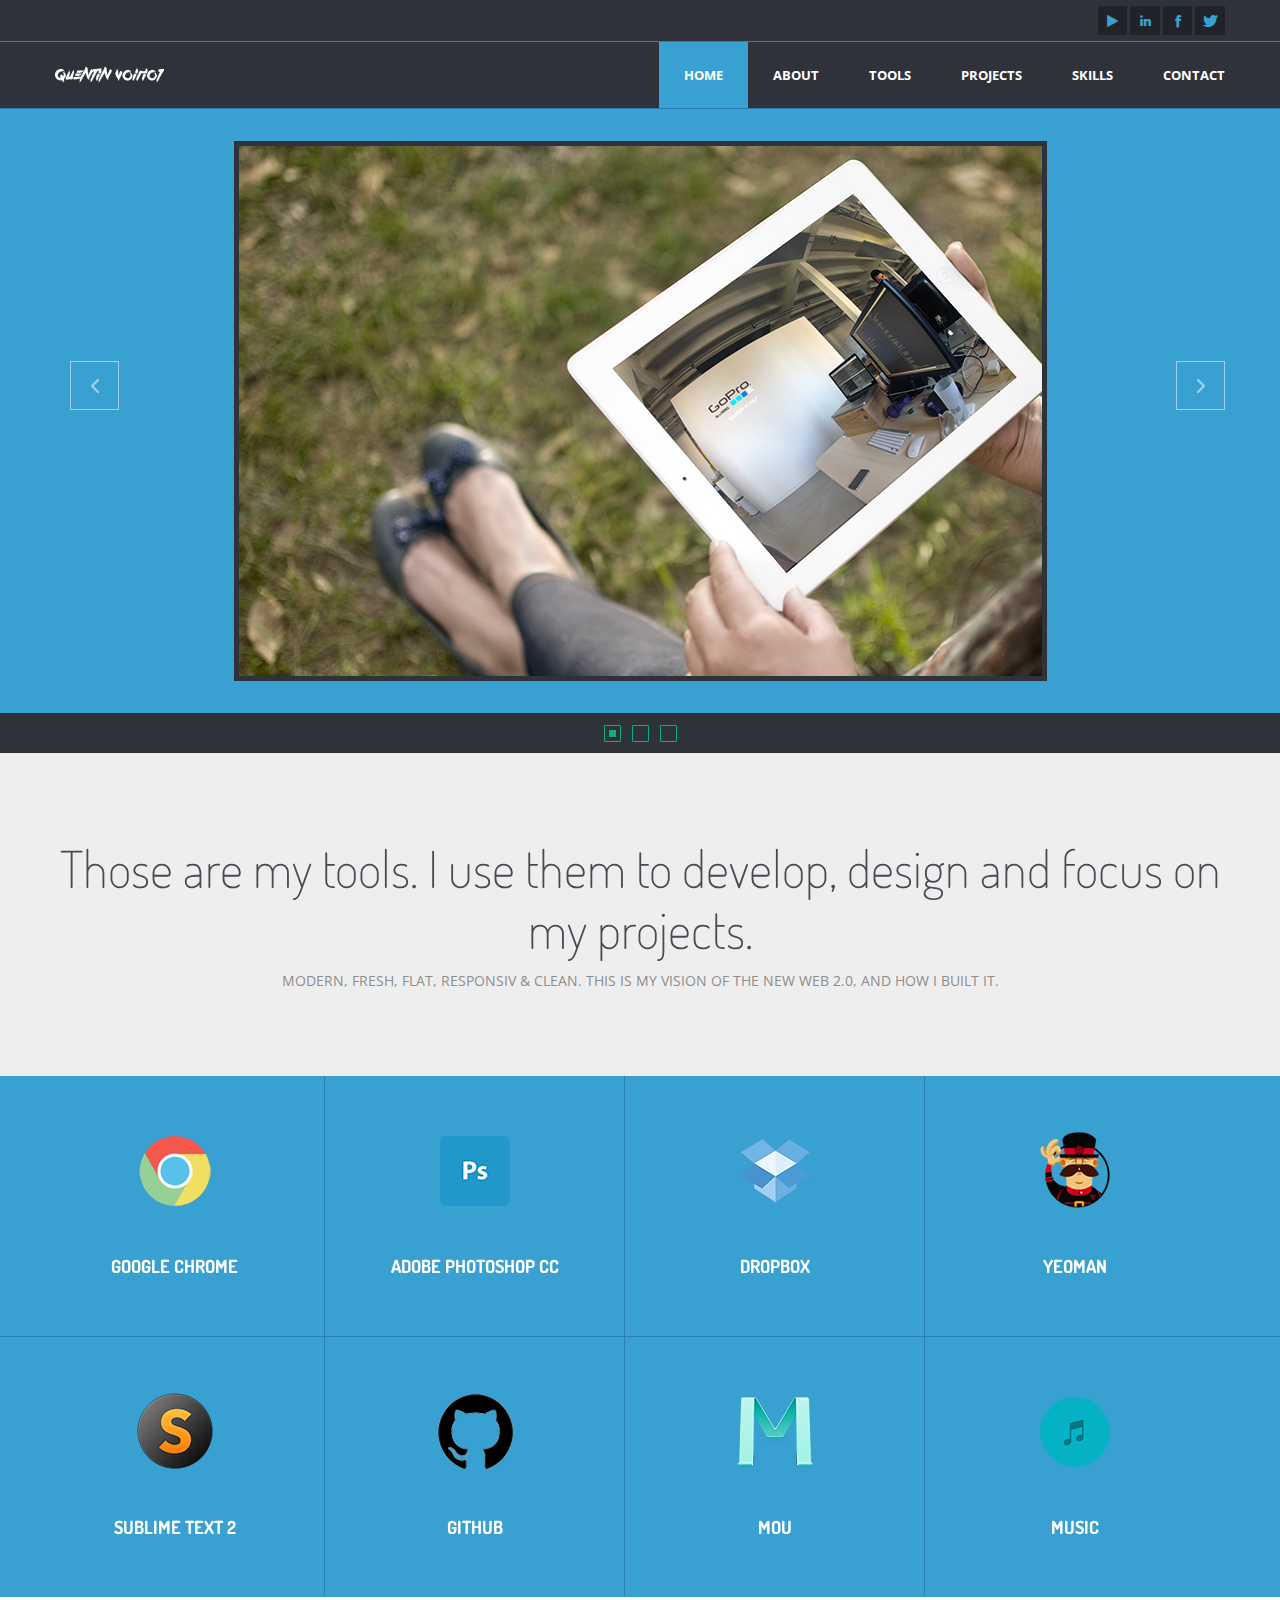
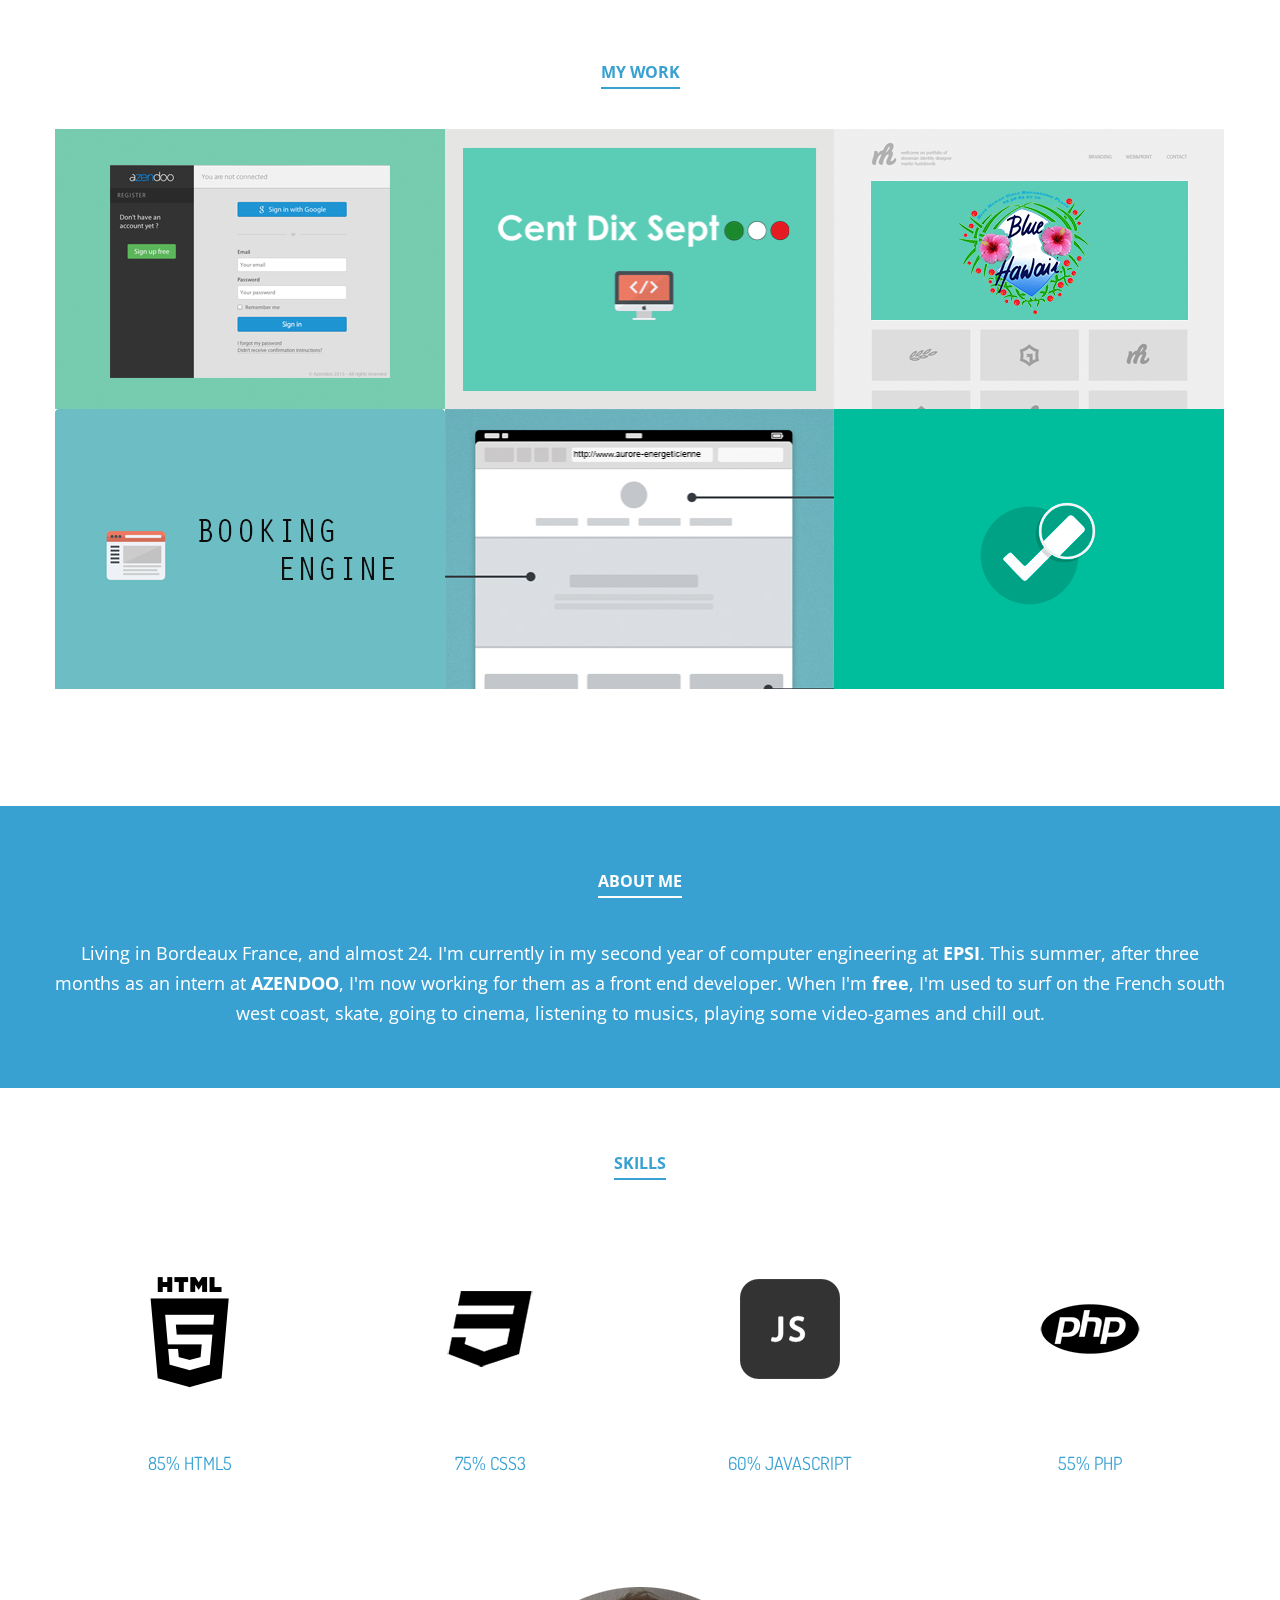
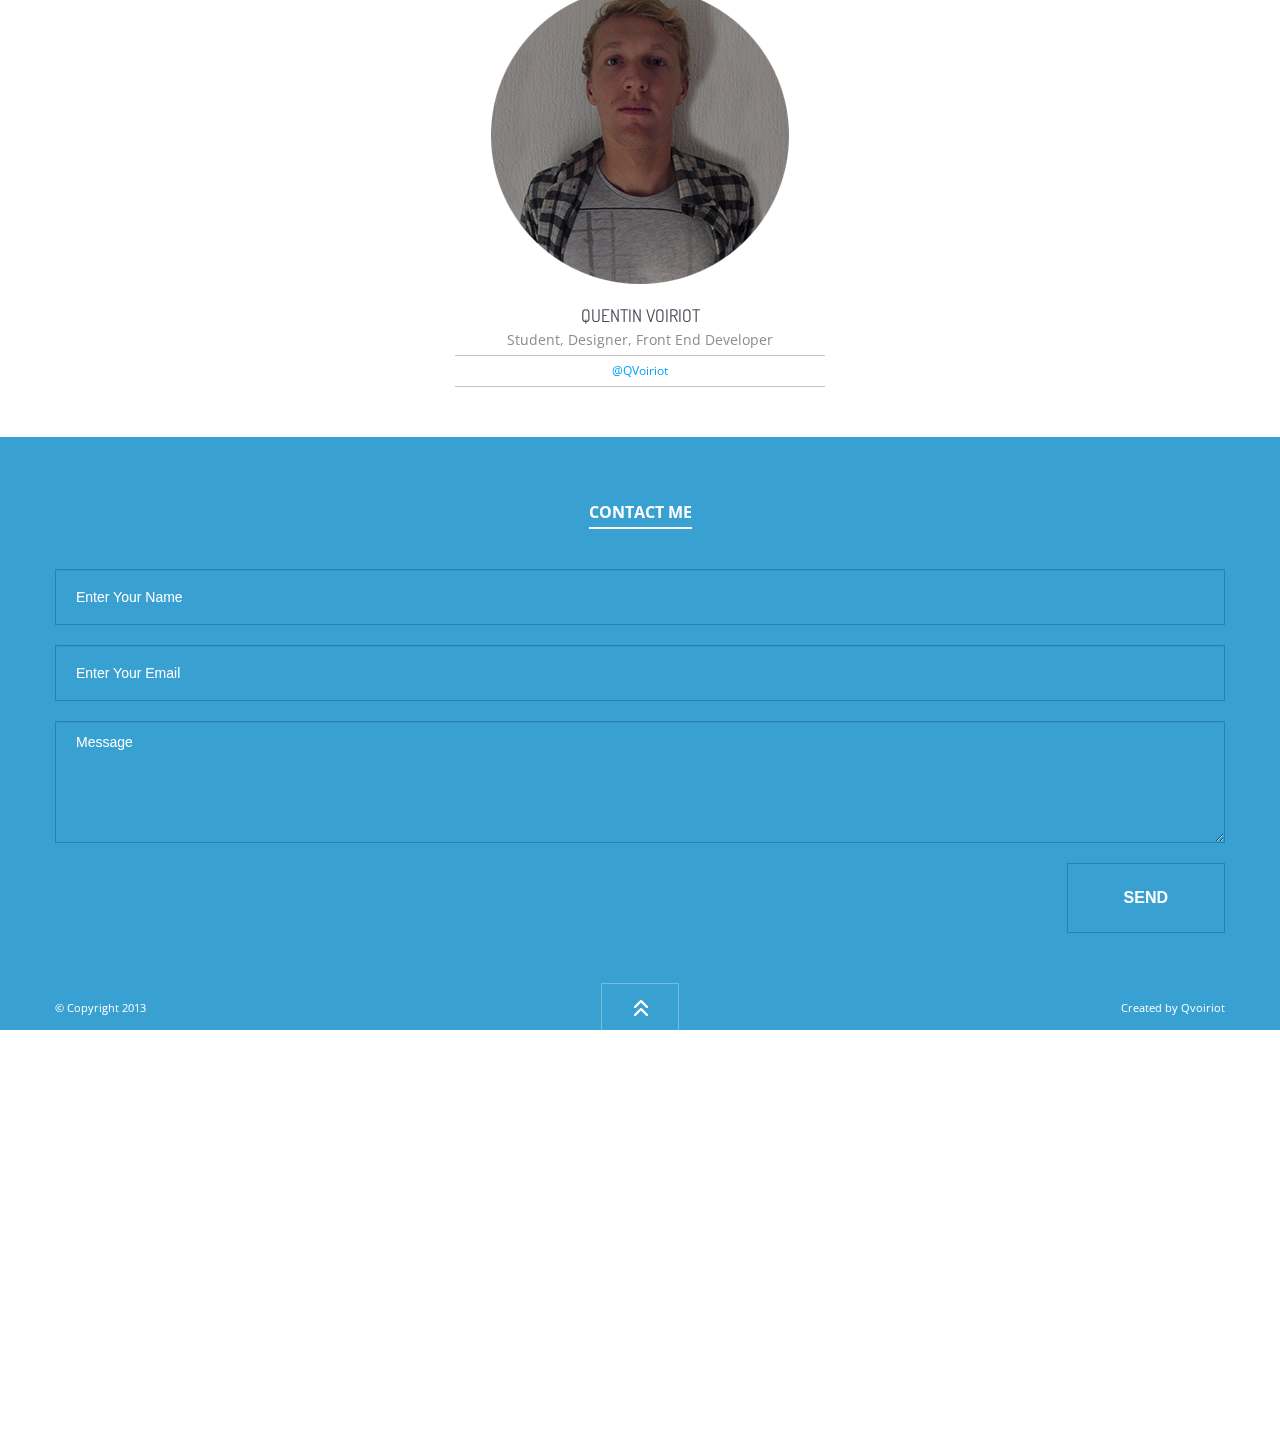
==== commit f7801ee8: "img size" ====
--- a/assets/index.html
+++ b/assets/index.html
@@ -94,7 +94,7 @@
               <div class="slide1 nBg">
                 <div class="row-fluid">
                   <div class="span12" style="text-align:center">
-                    <img src="img/slide4.png" alt="image alt text">
+                    <img src="img/slide4.jpg" alt="image alt text">
                   </div>
                 </div>
               </div><!-- /slide1 -->
@@ -104,7 +104,7 @@
               <div class="slide1 nBg">
                 <div class="row-fluid">
                   <div class="span12" style="text-align:center">
-                    <img src="img/slide2.png" alt="image alt text">
+                    <img src="img/slide2.jpg" alt="image alt text">
                   </div>
                 </div>
               </div><!-- /slide1 -->
@@ -115,7 +115,7 @@
               <div class="slide1 nBg">
                 <div class="row-fluid">
                   <div class="span12" style="text-align:center">
-                    <img src="img/slide1.png" alt="image alt text">
+                    <img src="img/slide1.jpg" alt="image alt text">
                   </div>
                 </div>
               </div><!-- /slide1 -->
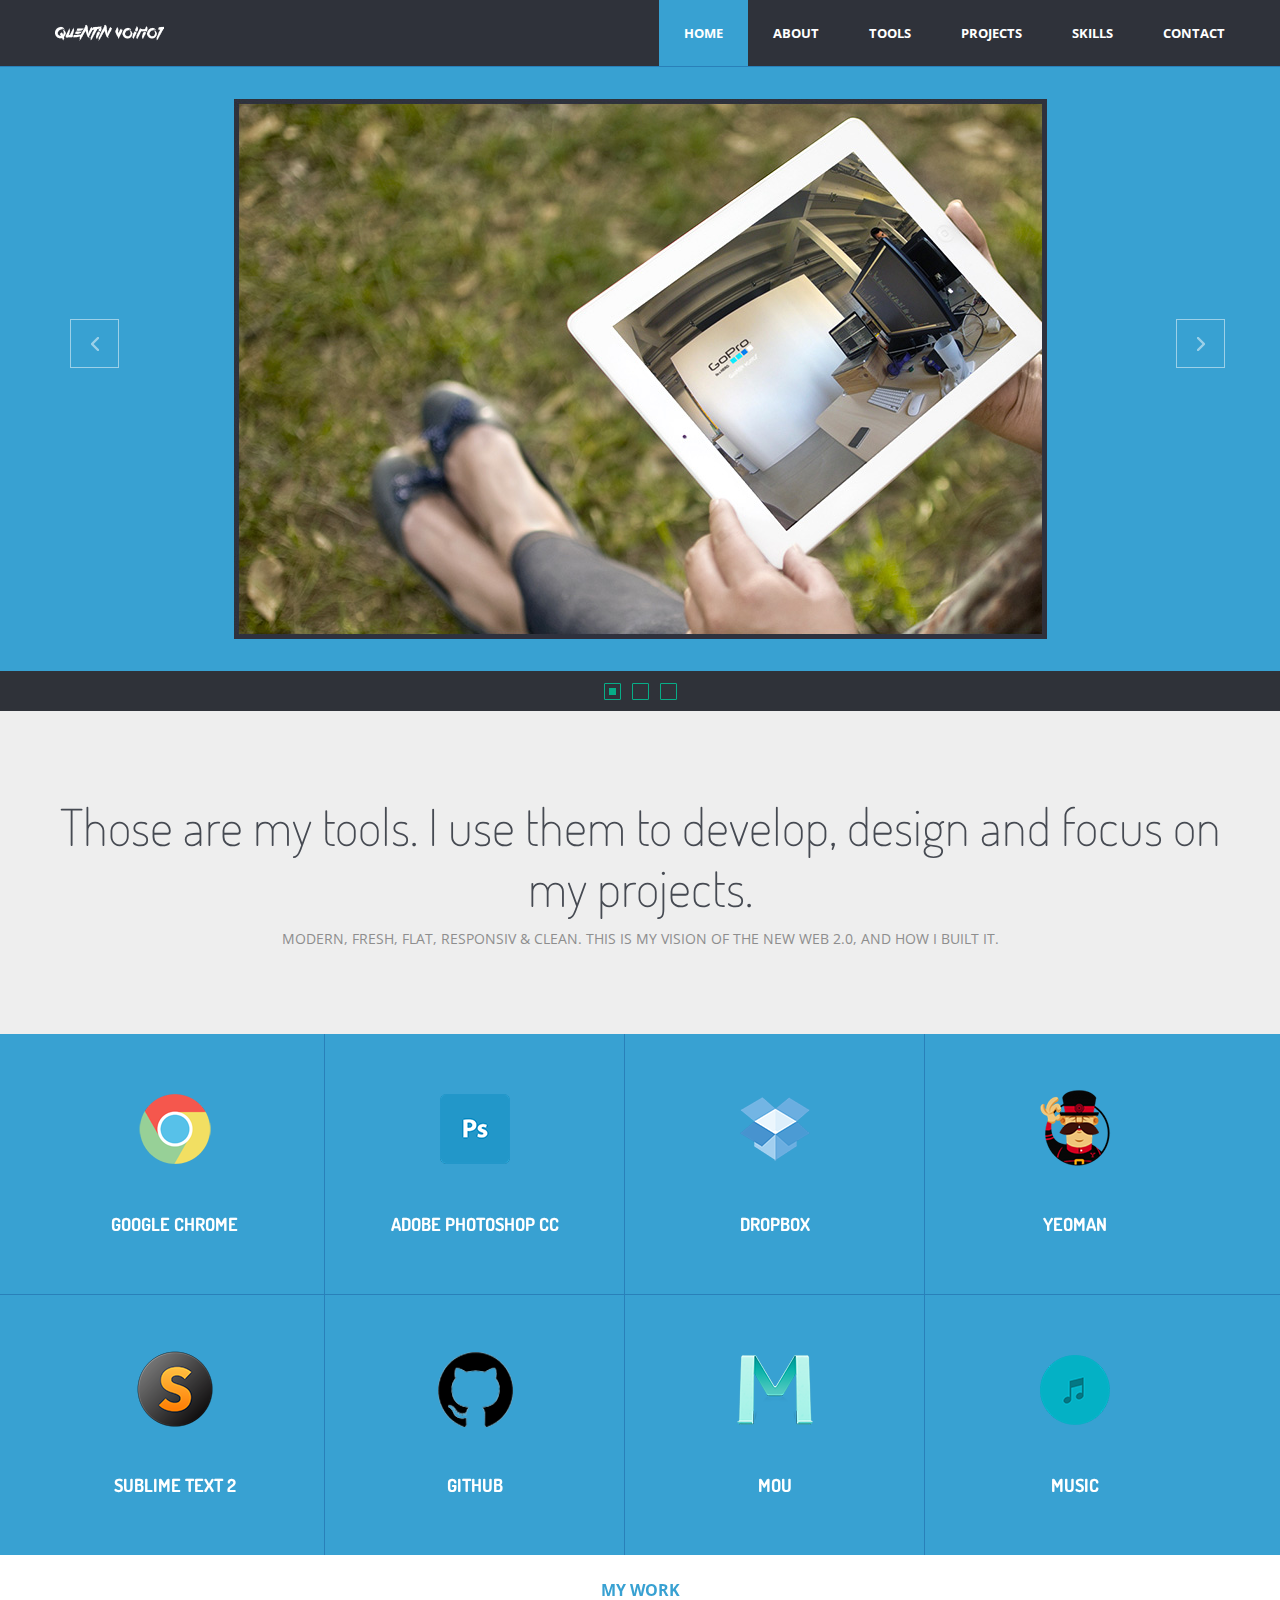
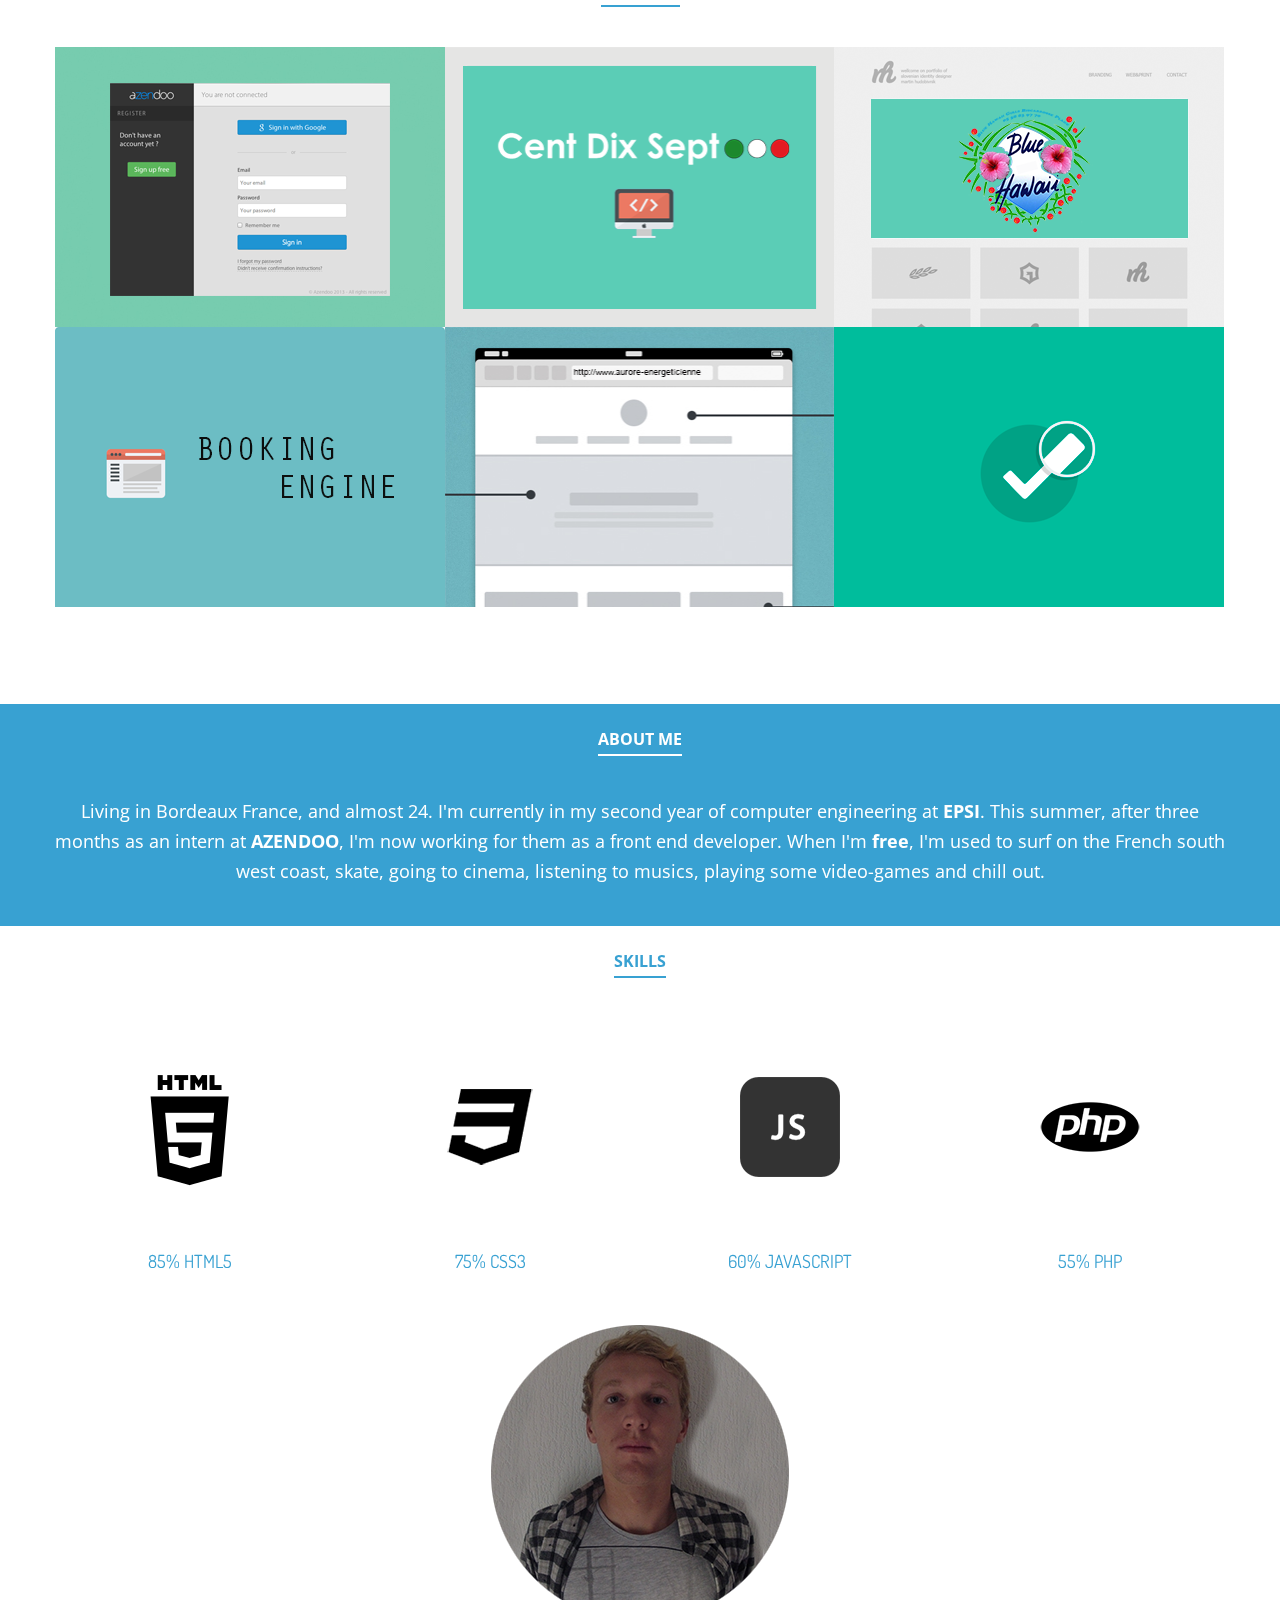
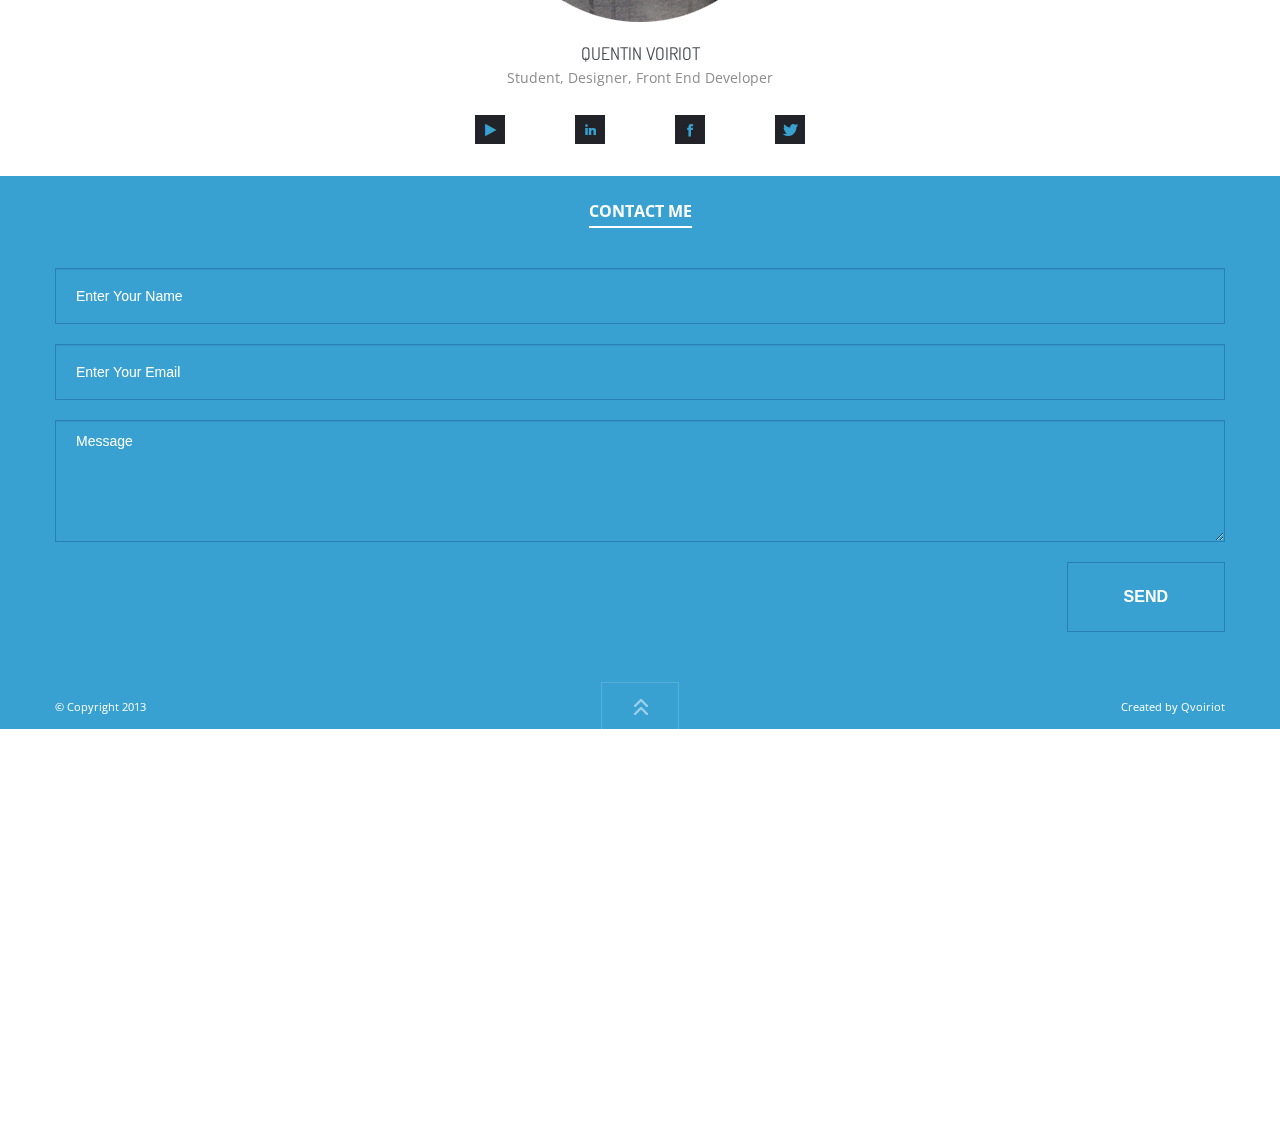
==== commit 6415d75d: "new top bar and space in section" ====
--- a/assets/index.html
+++ b/assets/index.html
@@ -25,21 +25,6 @@
   <body>
 
     <header id="top">
-        <div class="container">
-          <div class="row-fluid">
-            <div class="span12">
-              <ul class="social pull-right">
-                <li title="" class="tooltip_hover" data-placement="bottom" data-original-title="Youtube"><a href="http://www.youtube.com/channel/UCofVMEQtKcrATDV6-Sj4SAw" target="_blank"><i class="icon-play"></i></a></li>
-                <li title="" class="tooltip_hover" data-placement="bottom" data-original-title="Linkedin"><a href="#" target="_blank"><i class="icon-linkedin"></i></a></li>
-                <li title="" class="tooltip_hover" data-placement="bottom" data-original-title="Facebook"><a href="#" target="_blank"><i class="icon-facebook"></i></a></li>
-                <li title="" class="tooltip_hover" data-placement="bottom" data-original-title="Twitter"><a href="#" target="_blank"><i class="icon-twitter"></i></a></li>
-              </ul>
-            </div> <!-- /span12 -->
-          </div> <!-- row-fluid -->
-        </div> <!-- /container -->
-        <div class="top-border"></div>
-
-
         <div class="container">
           <div class="row-fluid">
             <div class="span3">
@@ -471,7 +456,6 @@
           </div><!-- /span12 -->
         </div><!-- /row-fluid -->
       </div><!-- /container -->
-      <div class="about-arrow"></div>
     </section>
 
    <!-- SKILLS SECTION -->
@@ -521,10 +505,19 @@
             <img src="img/me.png" alt="image alt text here">
             <h4 class="black">QUENTIN VOIRIOT</h4>
             <p>Student, Designer, Front End Developer</p>
-            <span class="twitter"><a href="https://twitter.com/QVoiriot" target="_blank">@QVoiriot</a></span>
           </div><!-- /span4 -->
           <div class="span4"></div><!-- /span4 -->
         </div><!-- /row-fluid -->
+
+        <div class="row-fluid">
+          <div class="span4"></div><!-- /span4 -->
+            <div title="" class="span1 social tooltip_hover" data-placement="bottom" data-original-title="Youtube"><a href="http://www.youtube.com/channel/UCofVMEQtKcrATDV6-Sj4SAw" target="_blank"><i class="icon-play"></i></a></div>
+            <div title="" class="span1 social tooltip_hover" data-placement="bottom" data-original-title="linkedin"><a href="http://www.linkedin.com/in/qvoiriot" target="_blank"><i class="icon-linkedin"></i></a></div>
+            <div title="" class="span1 social tooltip_hover" data-placement="bottom" data-original-title="Facebook"><a href="https://www.facebook.com/quentin.voiriot" target="_blank"><i class="icon-facebook"></i></a></div>
+            <div title="" class="span1 social tooltip_hover" data-placement="bottom" data-original-title="Twitter"><a href="https://twitter.com/QVoiriot" target="_blank"><i class="icon-twitter"></i></a></div>
+          </div> <!-- /span4 -->
+          <div class="span4"></div><!-- /span4 -->
+        </div> <!-- row-fluid -->
       </div><!-- /container -->
     </section>
 
--- a/assets/css/styles.css
+++ b/assets/css/styles.css
@@ -4,6 +4,7 @@
 @import url('animate.min.css');
 
 /* Google Fonts */
+
 @import url(http://fonts.googleapis.com/css?family=Dosis:400,200,300,500,600,700,800);
 @import url(http://fonts.googleapis.com/css?family=Open+Sans:400,800italic,800,700italic,700,600italic,600,400italic,300italic,300);
 
@@ -31,7 +32,6 @@
 	width: auto;
 	background: none;
 }
-
 body {
 	font-family: 'Open Sans', sans-serif;
 	font-size: 18px;
@@ -39,22 +39,18 @@
 	line-height: 30px;
 	color: #8d8d8d;
 }
-
 a {
 	outline: 0!important;
 }
-
 h1, h2, h3, h4, h5 {
 	font-family: 'Dosis', sans-serif;
 }
-
 .delay1 {
 	animation-delay: 1s;
 	-o-animation-delay: 1s;
 	-moz-animation-delay: 1s;
 	-webkit-animation-delay: 1s;
 }
-
 .delay2 {
 	animation-delay: 2s;
 	-o-animation-delay: 2s;
@@ -67,7 +63,6 @@
 	-moz-animation-delay: 0.5s;
 	-webkit-animation-delay: 0.5s;
 }
-
 .clear {
 	clear: both;
 }
@@ -77,24 +72,21 @@
 .grey {
 	color: #8d8d8d;
 }
-
 a {
 	color: #38a1d2;
 	border:0;
 }
-
 a:hover {
 	color: #2f3239;
 	text-decoration: none;
 	border:0;
 }
-
 section {
-    padding: 50px 0 50px 0;
+    padding: 10px 0 30px 0;
     overflow: hidden;
 }
+
 /* transition elements */
-
 a, a:hover, .element-bottom li, .element-bottom li:hover, #workSlider .carousel-indicators li, #workSlider .carousel-indicators li:hover, .image-overlay, .image-overlay:hover, .close, .close:hover, .big-blu-btn, .big-blu-btn:hover, .small-blk-btn, .small-blk-btn:hover, #staticsSlider .carousel-control, #staticsSlider .carousel-control:hover, #clients img, #clients img:hover {
 	-webkit-transition: 0.3s all ease;
 	-moz-transition: 0.3s all ease;
@@ -104,7 +96,6 @@
 }
 
 /* buttons */
-
 .big-blu-btn {
 	display: inline-block;
 	color: #FFFFFF;
@@ -118,7 +109,6 @@
 	color: #ffffff;
 	border: 1px solid #ffffff;
 }
-
 .small-blk-btn {
 	font-size: 13px;
 	color: #ffffff;
@@ -127,7 +117,6 @@
 	display: inline-block;
 	margin: 5px 0;
 }
-
 .small-blk-btn:hover, .small-blk-btn:focus {
 	background-color: #2f3239;
 	color: #ffffff;
@@ -135,7 +124,6 @@
 }
 
 /* Headings */
-
 h3.subpage-title {
     font-family: 'Open Sans',sans-serif;
     font-size: 16px;
@@ -152,47 +140,18 @@
 	border-bottom:2px solid #38a1d2;
 }
 
-
 /* Header ------------------------------------*/
 header {
 	background: #2f323a;
-	padding-top: 11px;
 	font-size: 14px;
 	line-height: 24px;
 }
-
-ul.social li {
-	float: left;
-	list-style: none;
-	margin-left: 3px;
-	opacity:1;
-	position:relative;
-}
-
-ul.social li a {
-	padding: 5px;
-	background: #212328;
-	font-size: 14px;
-
-}
-
-ul.social li a:hover, ul.social li a:focus  {
-	background: #38a1d2;
-	color: #2f323a;
-}
-
-.top-border {
-	border-bottom: 1px solid #2980b9;
-}
-
-
 
 /* Main Menu ------------------------------------*/
 ul.main-menu {
 	float: right;
 	margin-bottom: 0px;
 }
-
 .nav-collapse .nav > li > a, .nav-collapse .dropdown-menu a {
 	padding: 9px 15px;
 	font-weight: bold;
@@ -201,17 +160,14 @@
 	-moz-border-radius: 0px;
 	border-radius: 0px;
 }
-
 .nav-collapse .nav > li > a:hover, .nav-collapse .dropdown-menu a:hover {
 	background: #212328;
 	color: #ffffff;
 }
-
 ul.main-menu li {
 	list-style: none;
 	float: left;
 }
-
 ul.main-menu li a {
 	display: block;
 	padding: 23px 25px 23px 25px;
@@ -219,17 +175,14 @@
 	font-weight: 700;
 	font-size: 13px;
 }
-
 ul.main-menu li:last-child a {
 	padding-right: 0px;
 }
-
 ul.main-menu li a:hover, ul.main-menu li a:focus {
 	color: #38a1d2;
 	text-decoration:none;
 	border:0;
 }
-
 a.resp-menu-btn {
 	padding: 7px 10px 5px 10px;
 	background: #212328;
@@ -237,7 +190,6 @@
 	float: right;
 	margin-top: 17px;
 }
-
 a.resp-menu-btn:hover {
 	background: #38a1d2;
 }
@@ -347,7 +299,6 @@
 	padding-bottom:5px;
 	text-transform:uppercase;
 }
-
 #mainSlider .item p {
 	max-width: 440px;
 	margin-bottom: 50px;
@@ -359,13 +310,13 @@
 /* Slides */
 
 #mainSlider .slide1 {
-	background: url(../img/slide1.png) no-repeat 332px 25px;
+	background: url(../img/slide4.jpg) no-repeat 332px 25px;
 }
 #mainSlider .slide2 {
-	background: url(../img/slide1.png) no-repeat 332px 25px;
+	background: url(../img/slide2.jpg) no-repeat 332px 25px;
 }
 #mainSlider .slide3 {
-	background: url(../img/slide1.png) no-repeat 332px 25px;
+	background: url(../img/slide1.jpg) no-repeat 332px 25px;
 }
 
 
@@ -537,7 +488,6 @@
 }
 
 
-
 /* About ------------------------------------*/
 #about {
 	background: #38a1d2;
@@ -553,15 +503,19 @@
 section#about p {
 	text-align: center;
 }
-.about-arrow {
-	width: 23px;
-	height: 12px;
-	background: url(../img/arrow.png);
-	position: absolute;
-	bottom: -12px;
-	right: 49.4%;
-}
-
+.social {
+	position: relative;
+	padding-top: 20px;
+}
+.social a {
+	padding: 5px;
+	background: #212328;
+	font-size: 14px;
+}
+.social a:hover, .social a:focus  {
+	background: #38a1d2;
+	color: #2f323a;
+}
 
 /* Myself ------------------------------------*/
 
@@ -668,7 +622,12 @@
 	width: 78px;
 	height: 47px;
 	display: block;
-}
+	opacity: 0.5;
+}
+.totop:hover {
+	opacity: 1;
+}
+
 section#map_canvas {
 	height: 400px;
 	margin: 0px !important;
@@ -679,7 +638,6 @@
 }
 
 /* form */
-
 input[type="text"], textarea, input[type="email"] {
 	background: transparent;
 	border: 1px solid #2980b9;
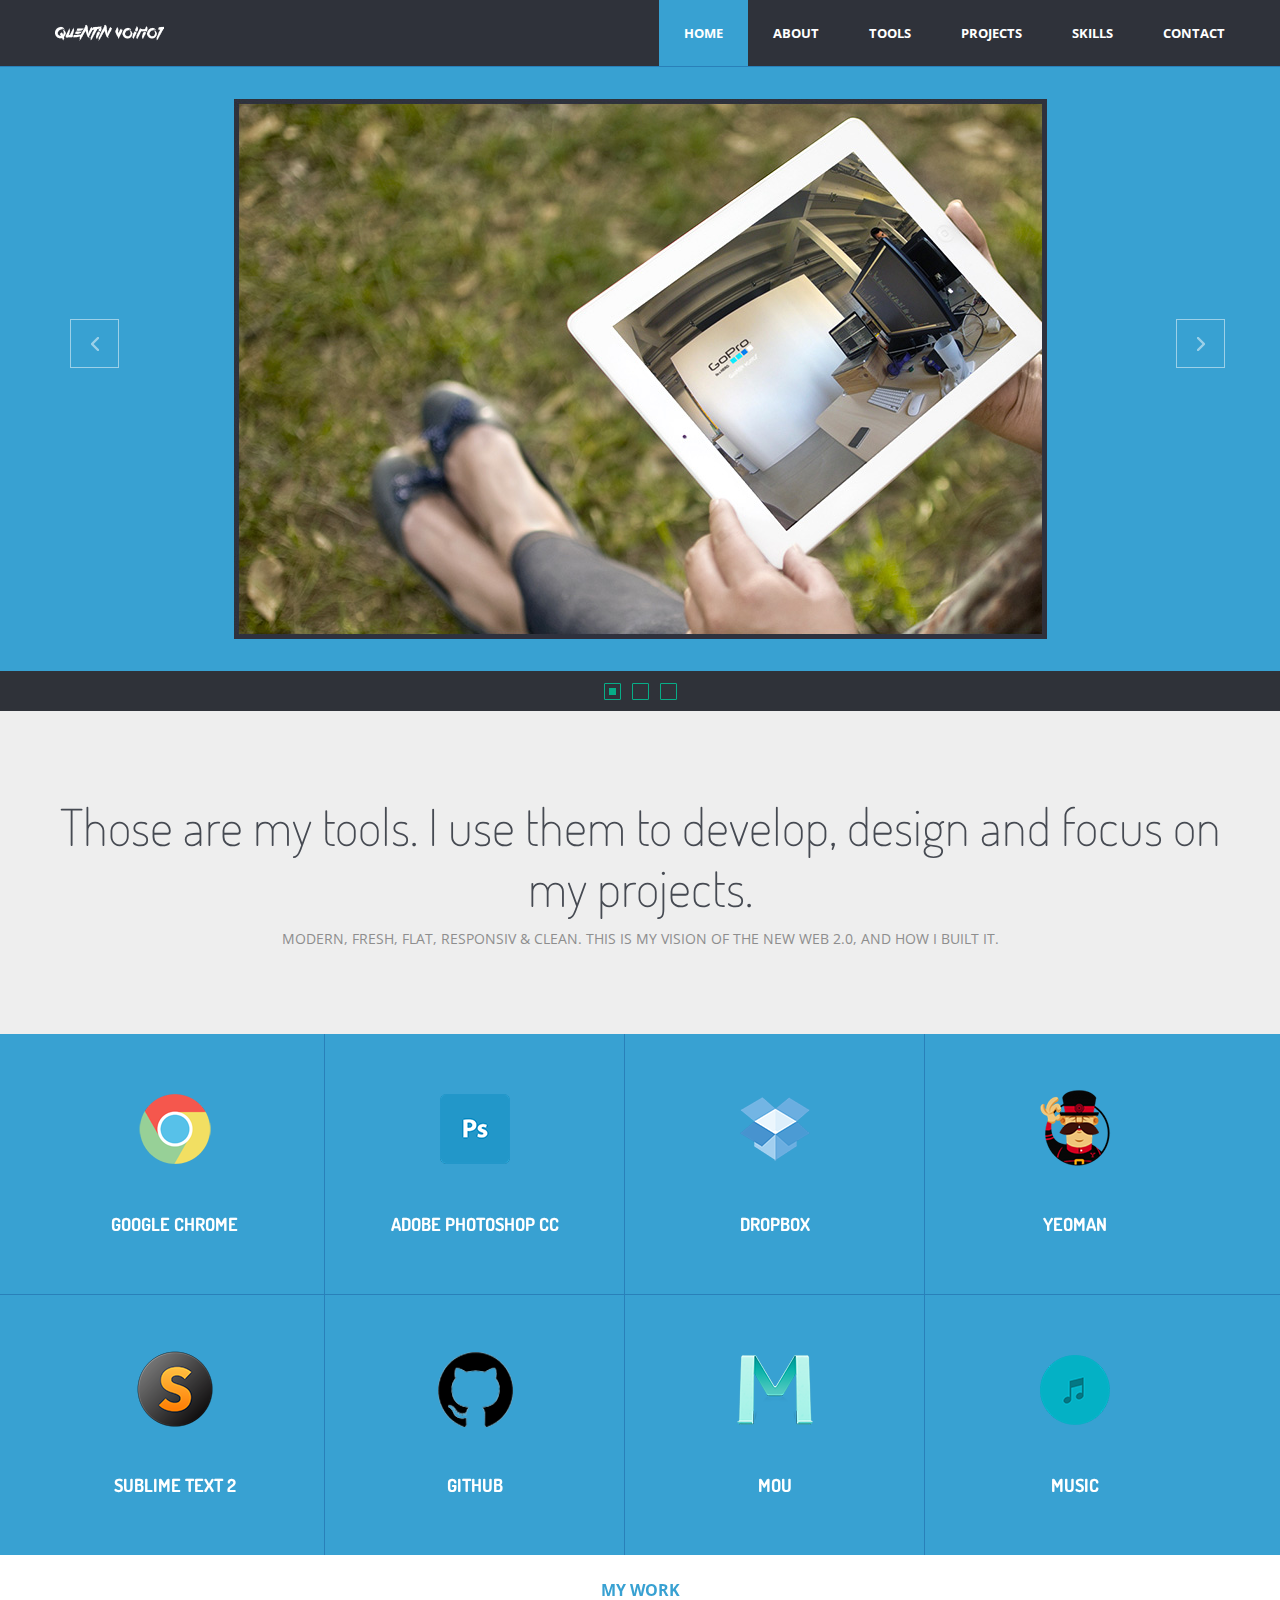
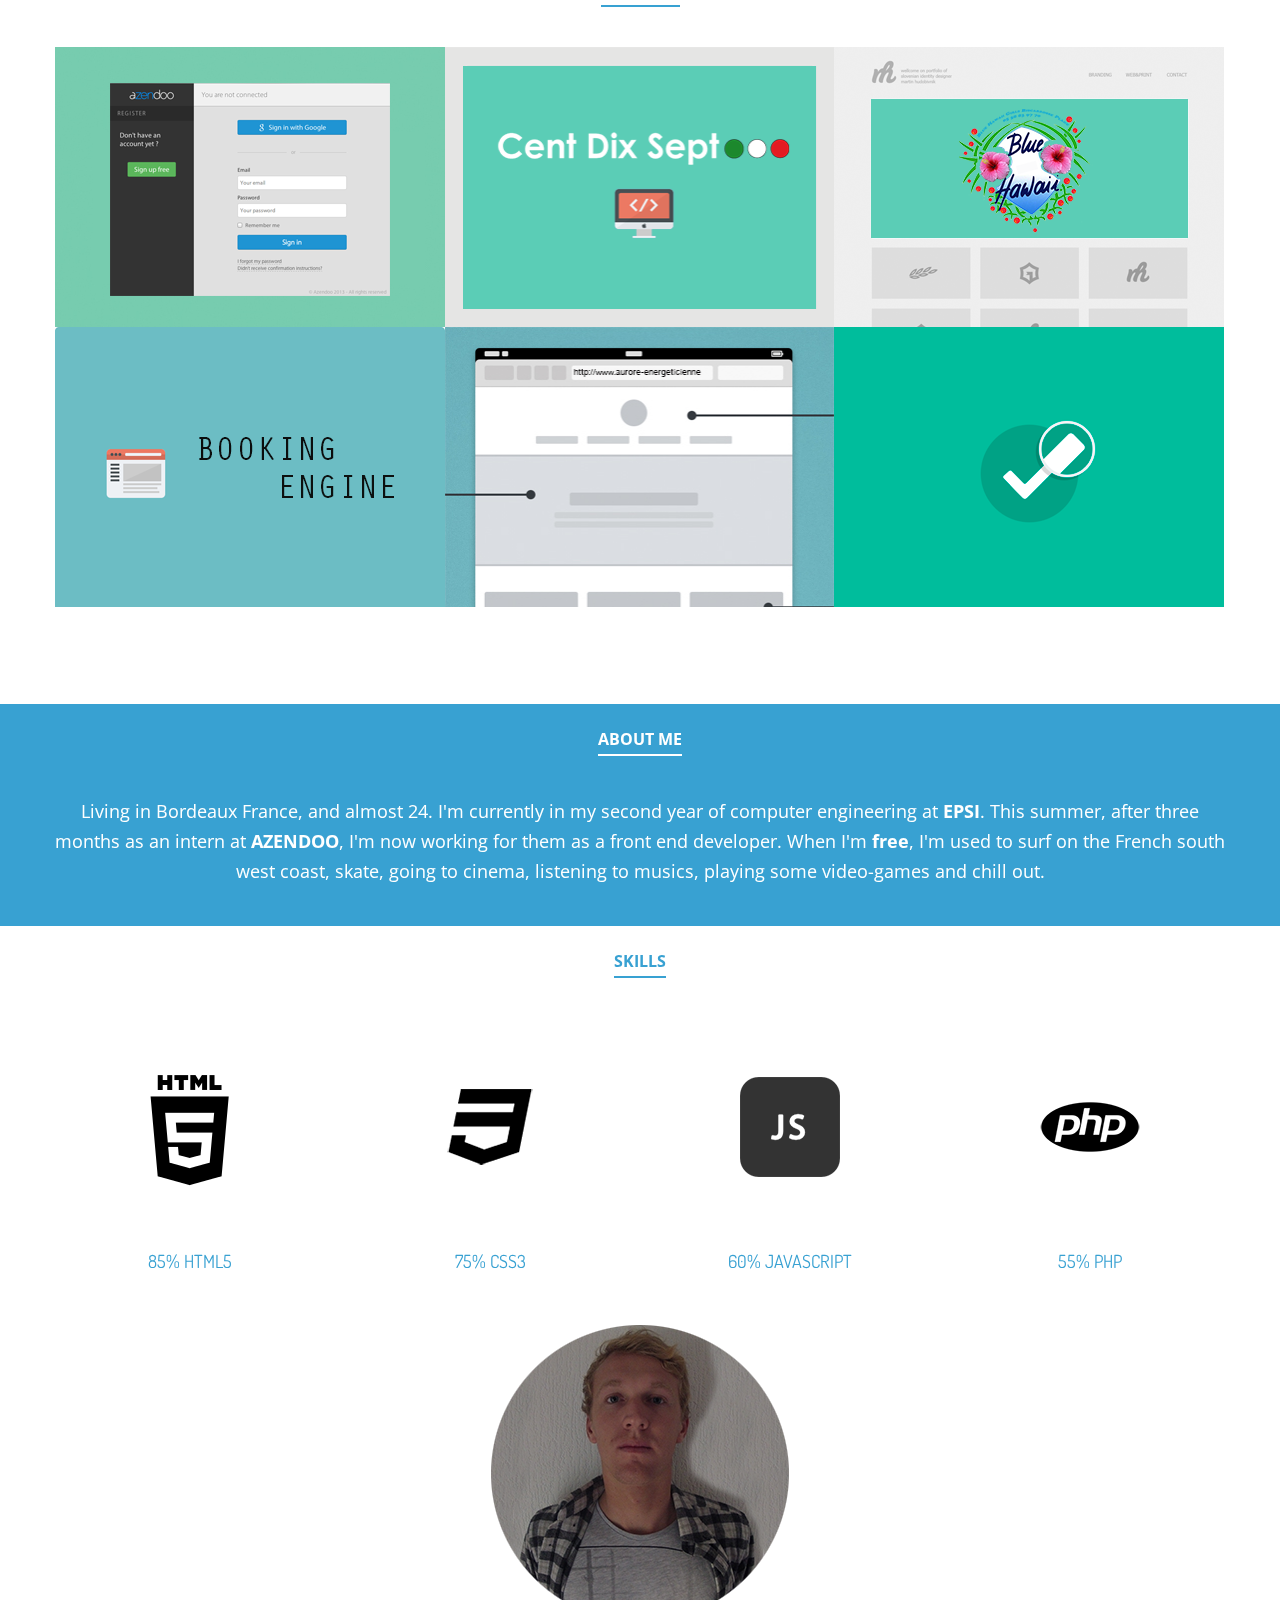
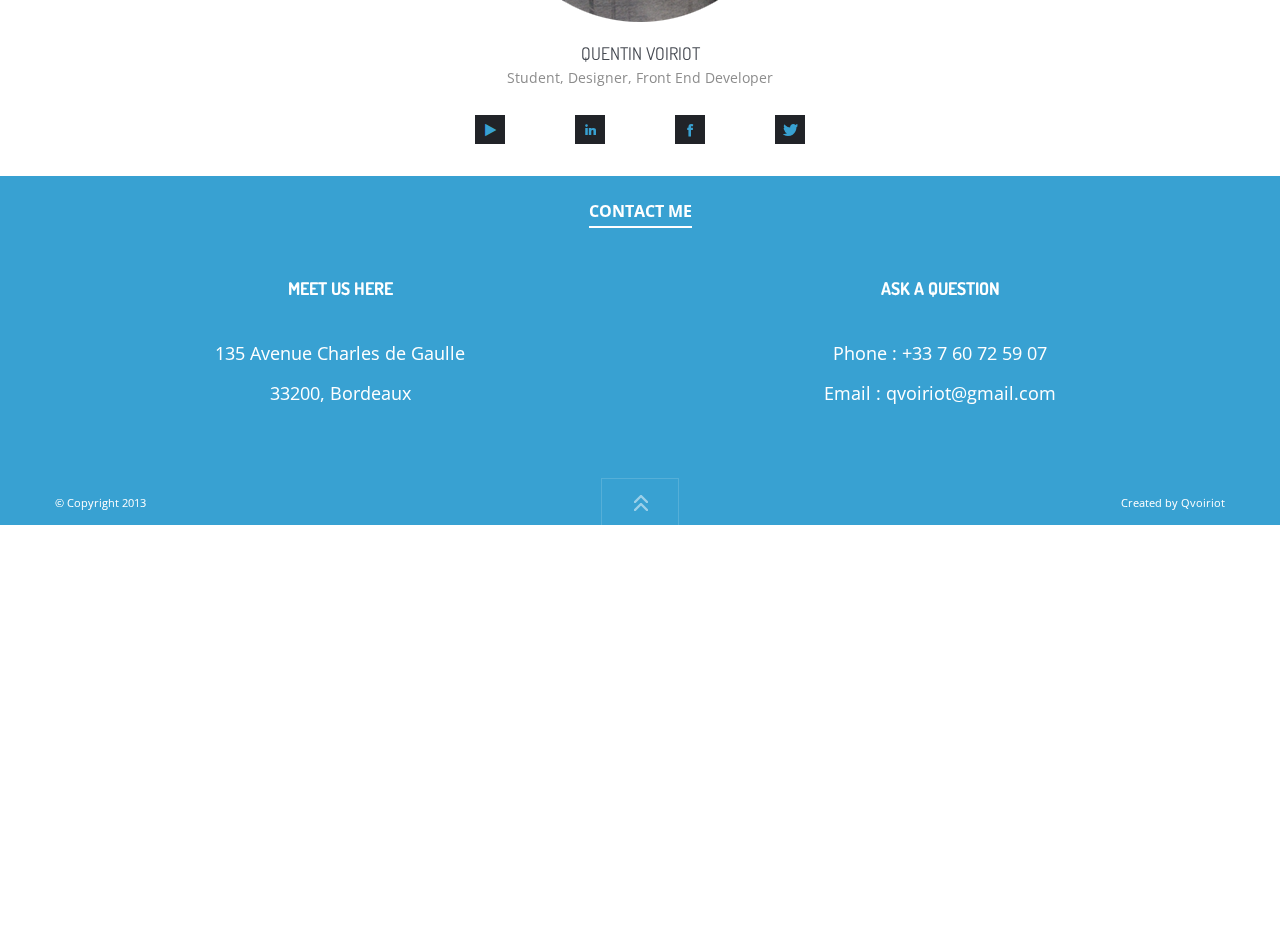
==== commit 114aa05a: "new contact part" ====
--- a/assets/index.html
+++ b/assets/index.html
@@ -525,16 +525,24 @@
     <section id="contact">
       <div class="container">
         <h3 class="subpage-title white"><span>CONTACT ME</span></h3>
+        <div class="row-fluid">
+          <div class="span6 center" style="text-align:center">
+            <h4 class="subpage-title white"><span>MEET US HERE</span></h4>
+            </br>
+            <p>135 Avenue Charles de Gaulle</p>
+            <p>33200, Bordeaux</p>
+            </br>
+          </div>
+          <div class="span6 center" style="text-align:center">
+            <h4 class="subpage-title white"><span>ASK A QUESTION</span></h4>
+            </br>
+            <p>Phone : +33 7 60 72 59 07</p>
+            <p>Email : <a class="mail" href="mailto:qvoiriot@gmail.com">qvoiriot@gmail.com</a></p>
+            </br>
+          </div>
+        </div>
       <div class="row-fluid">
           <div class="span12">
-            <form id="contact-form" action="#" method="post" class="form-horizontal">
-              <input class="input-xxlarge span12" type="text" placeholder="Enter Your Name" name="name" required="">
-              <input class="input-xxlarge span12" type="email" placeholder="Enter Your Email" name="email" required="">
-              <textarea rows="5" class="span12" placeholder="Message" name="message" required=""></textarea>
-              <button type="submit" class="big-blu-btn" style="float:right; display:block;">SEND</button>
-              <div class="clear"></div>
-            </form>
-
             <div class="copyright">
               <span class="pull-left">© Copyright 2013</span>
               <span class="pull-right">Created by Qvoiriot</span>
--- a/assets/css/styles.css
+++ b/assets/css/styles.css
@@ -604,9 +604,11 @@
 #contact h3.subpage-title span {
 	border-bottom-color:#fff;
 }
-
-#contact-form input[type="text"], #contact-form input[type="email"] {
-	height: 4em;
+#contact .mail {
+	color: white
+}
+#contact .mail:hover{
+	color: #2f3239;
 }
 .copyright {
 	font-size: 11px;
@@ -1153,12 +1155,6 @@
 /*	Mobile Version 767px
  /* ---------------------------------------------------------------------- */
 @media (max-width: 767px) {
-	ul.social {
-		display: inline-block;
-		float: none;
-		margin: 20px auto !important;
-		text-align: center;
-	}
 	.big-blu-btn {
 		font-size: 16px;
 		margin: -15px 0 18px;
